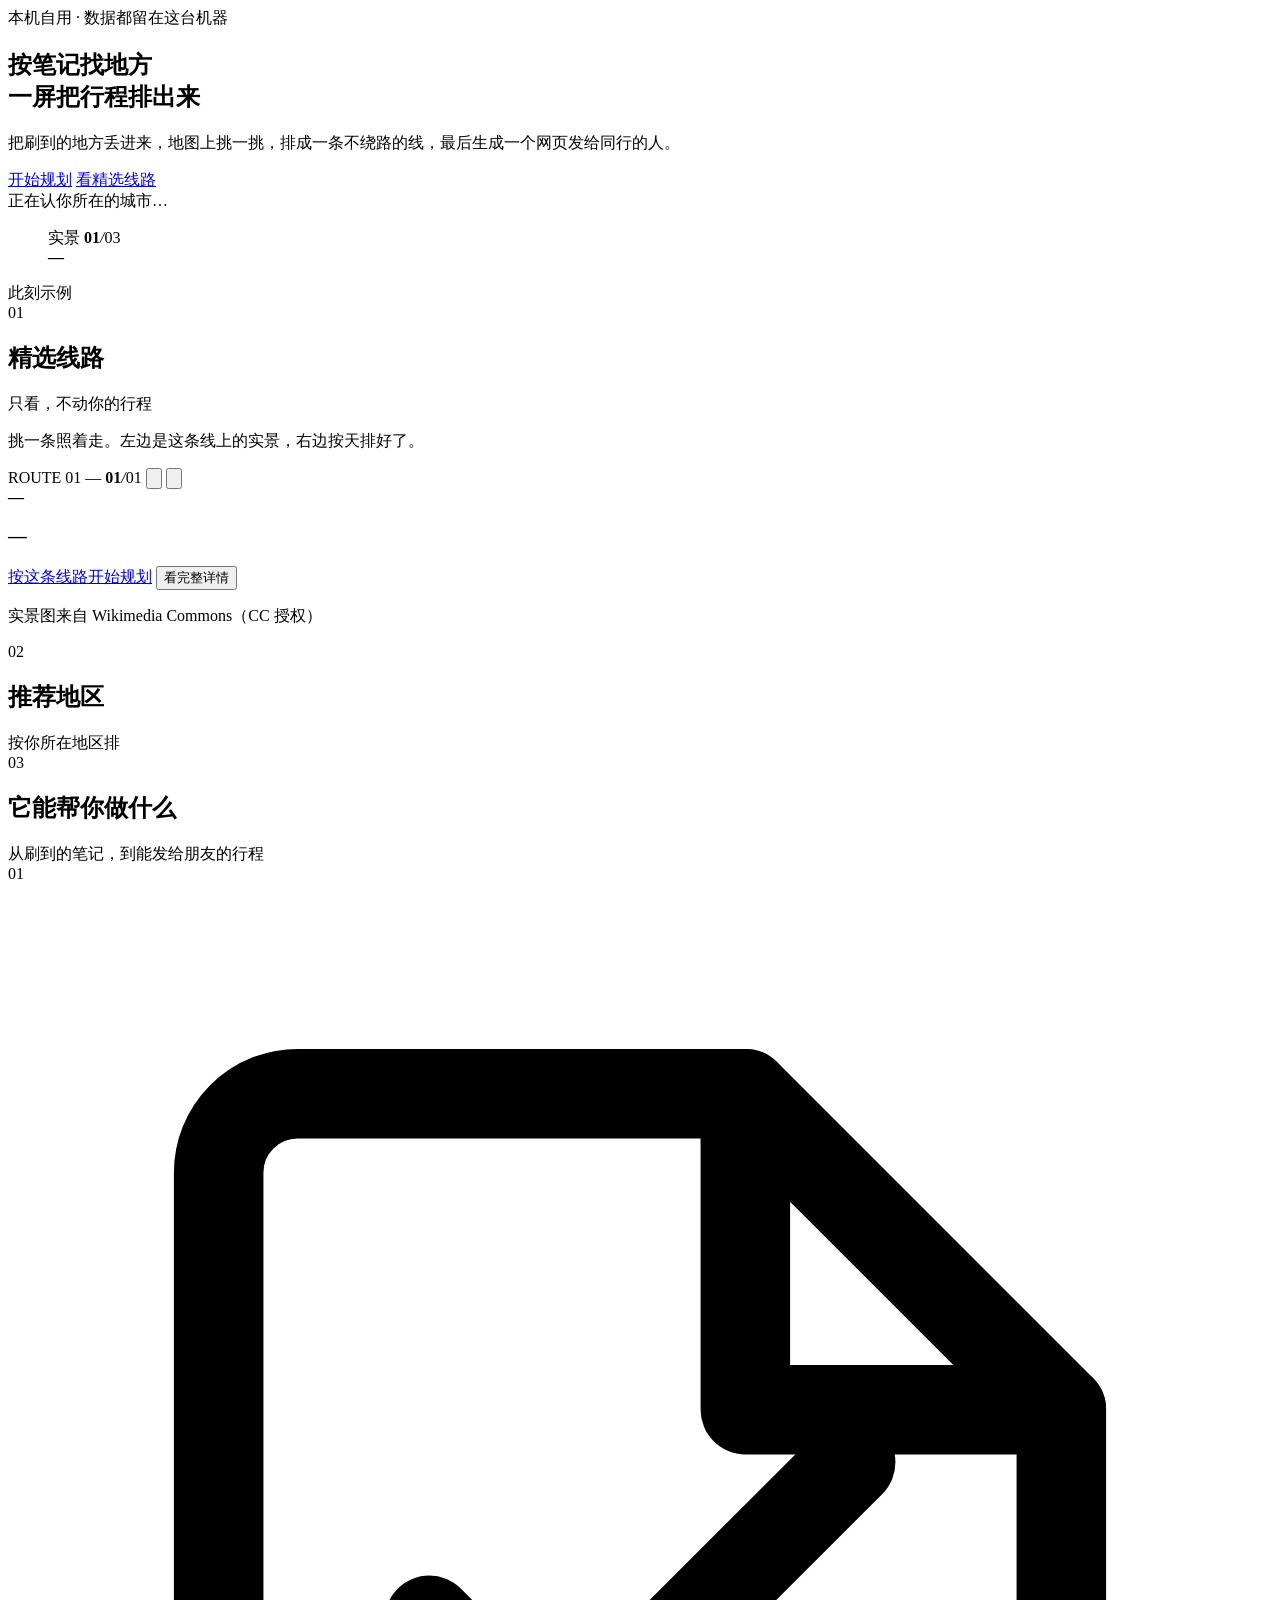
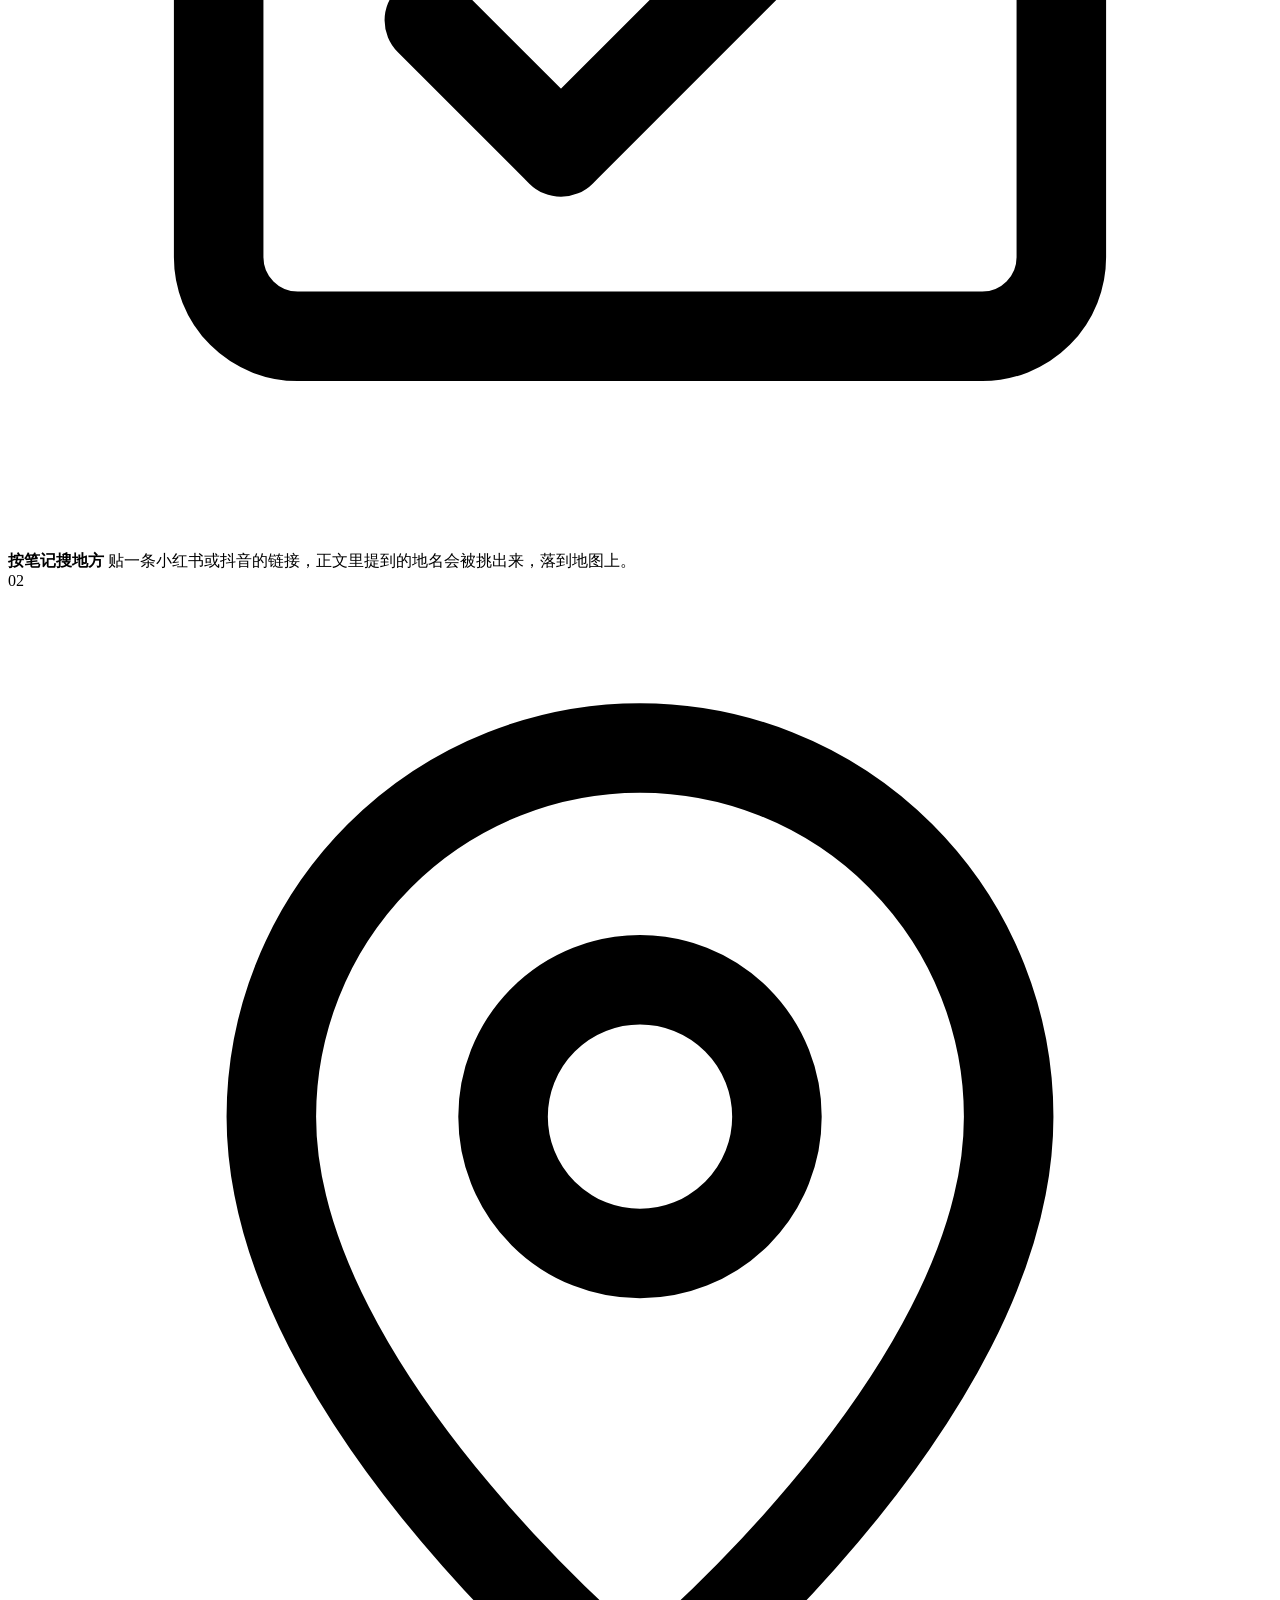
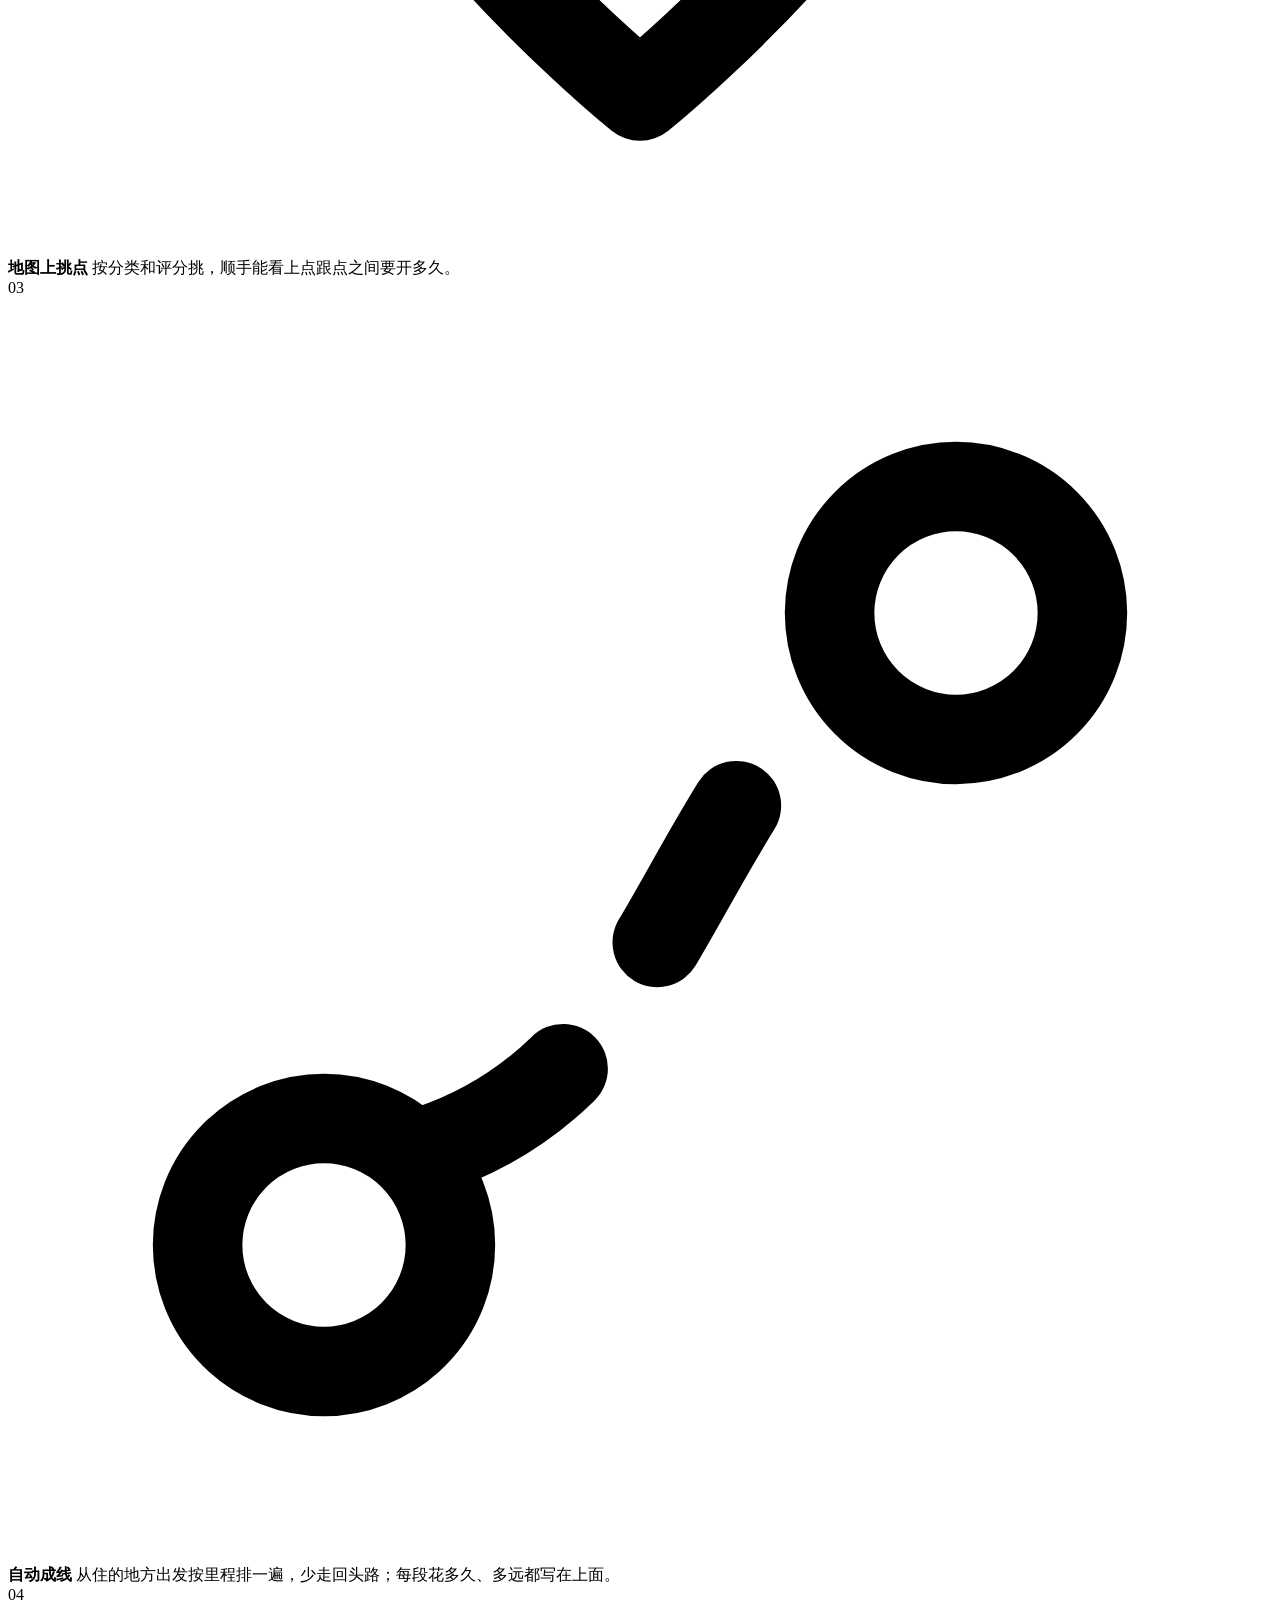
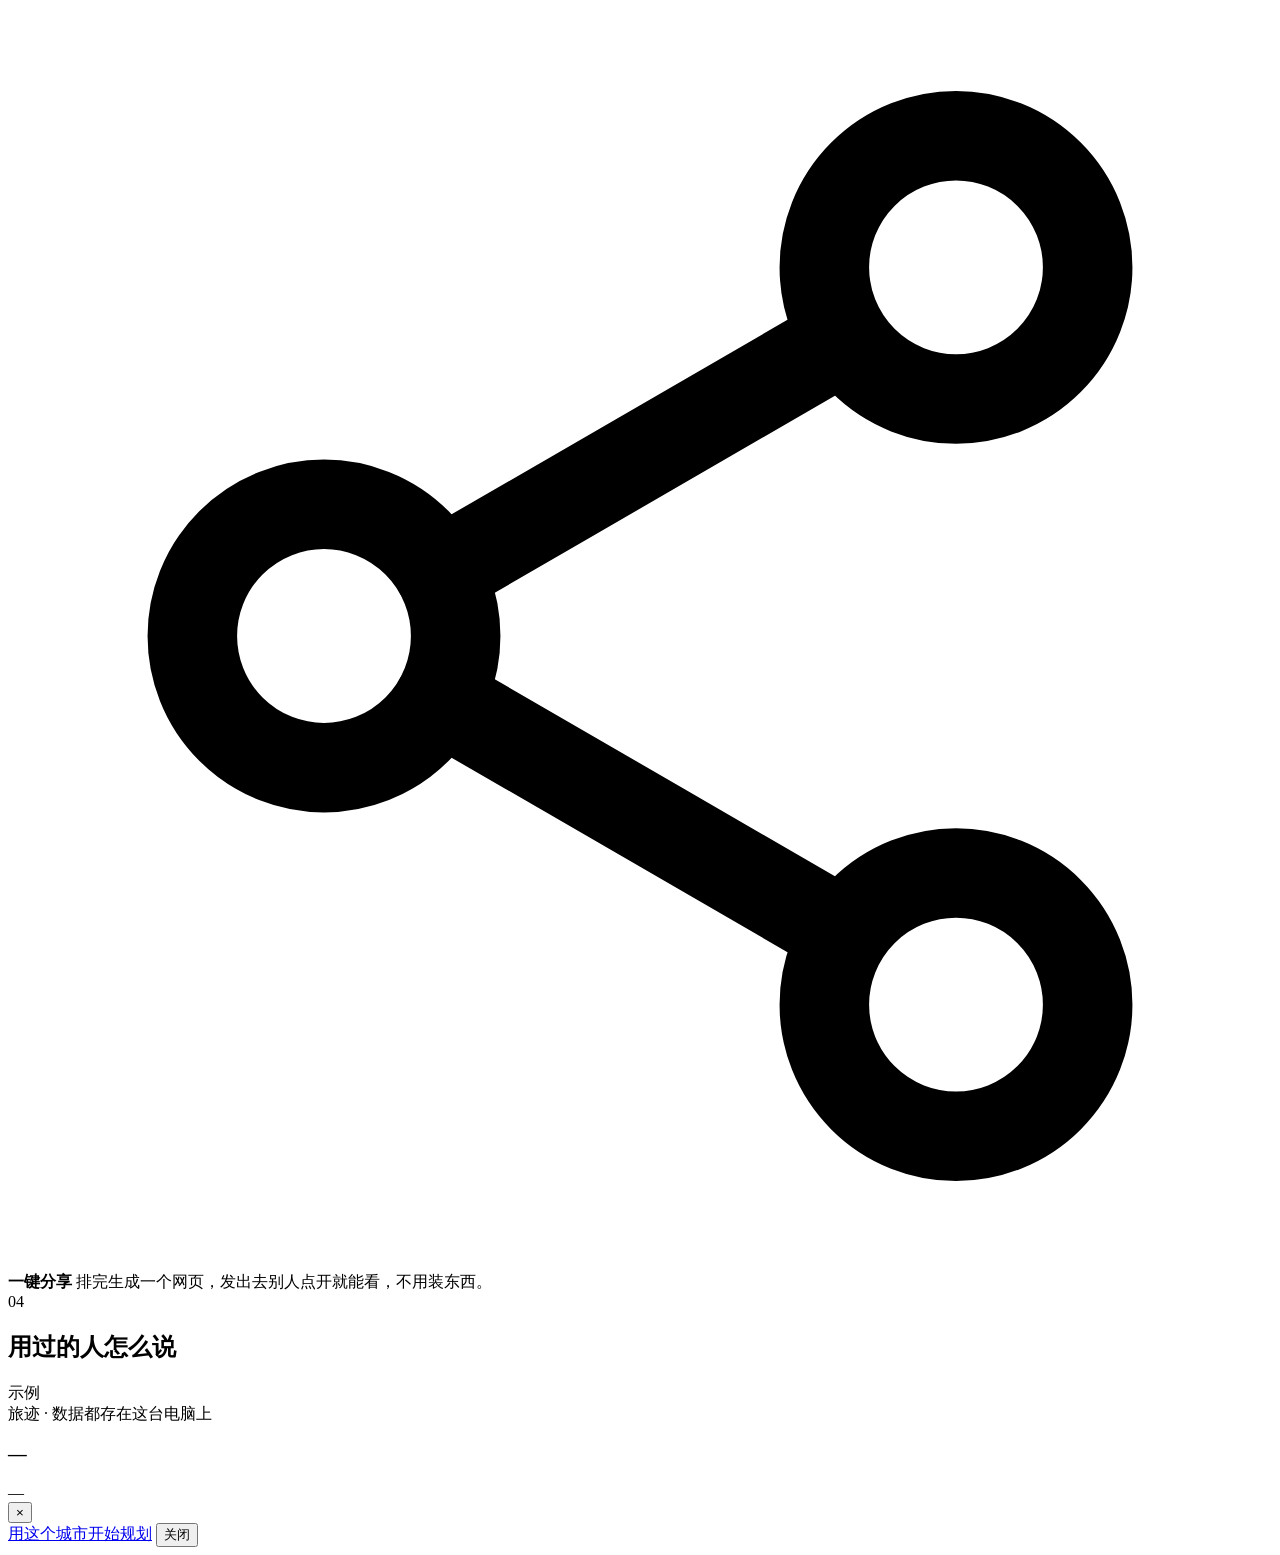
==== web/home.html @ 7e12603f "refactor(home): drop the notion of collected points from the interface The user's framing: there is " ====
<!DOCTYPE html>
<html lang="zh-CN">
<head>
  <meta charset="UTF-8" />
  <meta name="viewport" content="width=device-width, initial-scale=1.0" />
  <title>旅迹 · 按笔记找地方，一屏把行程排出来</title>
  <link rel="icon" type="image/svg+xml" href="/img/logo.svg" />
  <link rel="stylesheet" href="/css/site.css" />
  <link rel="stylesheet" href="/css/home.css" />
  <script>document.documentElement.classList.add('anim');</script>
</head>
<body class="site home">
  <div id="headbar"></div>

  <!-- 首屏：左边说清楚，右边是实景轮转（不放地图截图）；底下一排真实读数 -->
  <section class="hero" data-reveal>
    <div class="hero-inner">
      <div class="hero-copy">
        <span class="kick"><i></i>本机自用 · 数据都留在这台机器</span>
        <h1>按笔记找地方<br />一屏把行程排出来</h1>
        <p>
          把刷到的地方丢进来，地图上挑一挑，排成一条不绕路的线，最后生成一个网页发给同行的人。
        </p>
        <div class="row hero-cta">
          <a class="btn primary big" href="/app" id="start-btn">开始规划</a>
          <a class="btn ghost big" href="#showcase">看精选线路</a>
        </div>
        <div class="where" id="where-line">正在认你所在的城市…</div>
      </div>

      <figure class="hero-shot" id="hero-shot" aria-label="精选线路上的实景照片">
        <div class="hs-layer" data-layer="0"></div>
        <div class="hs-layer" data-layer="1"></div>
        <span class="hs-corner tl"></span><span class="hs-corner tr"></span>
        <span class="hs-corner bl"></span><span class="hs-corner br"></span>
        <span class="hs-badge">实景</span>
        <span class="hs-count"><b id="hs-i">01</b><i>/</i><span id="hs-n">03</span></span>
        <div class="hs-cap">
          <b id="hs-name">—</b>
          <span id="hs-city"></span>
          <span class="hs-credit" id="hs-credit"></span>
        </div>
        <div class="hs-bar"><i id="hs-bar"></i></div>
      </figure>
    </div>
    <div class="hero-stats" id="hero-stats" aria-label="当前读数"></div>
  </section>

  <!-- 此刻：头像滚动带（内容与口碑一样是示例数据） -->
  <div class="ticker" id="ticker" aria-label="最近有人在排这些行程">
    <span class="ticker-label"><i></i>此刻<span class="tk-demo">示例</span></span>
    <div class="ticker-view"><div class="ticker-track" id="ticker-track"></div></div>
  </div>

  <main class="wrap">
    <section class="block" id="showcase" data-reveal>
      <div class="section-head">
        <span class="sec-no">01</span>
        <h2>精选线路</h2>
        <i class="rule"></i>
        <span class="note">只看，不动你的行程</span>
      </div>

      <div class="sc-top">
        <p class="sc-lead">挑一条照着走。左边是这条线上的实景，右边按天排好了。</p>
        <div class="sc-tabs" id="sc-tabs" role="tablist" aria-label="精选线路"></div>
      </div>

      <div class="sc-stage" id="sc-stage">
        <div class="sc-visual">
          <div class="sc-photo" id="sc-photo">
            <div class="sc-layer" data-layer="0"></div>
            <div class="sc-layer" data-layer="1"></div>
            <span class="sc-corner tl"></span><span class="sc-corner tr"></span>
            <span class="sc-corner bl"></span><span class="sc-corner br"></span>
            <span class="sc-badge" id="sc-badge">ROUTE 01</span>
            <span class="sc-pill" id="sc-photo-city">—</span>
            <span class="sc-count"><b id="sc-count-i">01</b><i>/</i><span id="sc-count-n">01</span></span>
            <button class="sc-arrow prev" type="button" id="sc-prev" aria-label="上一张">
              <svg viewBox="0 0 24 24" fill="none" stroke="currentColor" stroke-width="2" stroke-linecap="round" stroke-linejoin="round"><path d="M15 5l-7 7 7 7" /></svg>
            </button>
            <button class="sc-arrow next" type="button" id="sc-next" aria-label="下一张">
              <svg viewBox="0 0 24 24" fill="none" stroke="currentColor" stroke-width="2" stroke-linecap="round" stroke-linejoin="round"><path d="M9 5l7 7-7 7" /></svg>
            </button>
            <div class="sc-cap">
              <div class="sc-cap-txt">
                <b id="sc-cap-name">—</b>
                <span id="sc-cap-note"></span>
              </div>
              <div class="sc-cap-credit" id="sc-cap-credit"></div>
            </div>
            <div class="sc-bar"><i id="sc-bar-fill"></i></div>
          </div>
          <div class="sc-thumbs" id="sc-thumbs"></div>
        </div>

        <div class="sc-spec">
          <div class="sc-spec-head">
            <h3 id="sc-title">—</h3>
            <div class="sc-meta" id="sc-meta"></div>
          </div>
          <div class="sc-chips" id="sc-chips"></div>
          <ol class="sc-stops" id="sc-stops"></ol>
          <div class="sc-actions">
            <a class="btn primary" id="sc-plan" href="/app">按这条线路开始规划</a>
            <button class="btn ghost" type="button" id="sc-detail">看完整详情</button>
          </div>
          <p class="sc-credit">实景图来自 Wikimedia Commons（CC 授权）</p>
        </div>
      </div>
    </section>

    <section class="block" id="regions-block" data-reveal>
      <div class="section-head">
        <span class="sec-no">02</span>
        <h2>推荐地区</h2>
        <i class="rule"></i>
        <span class="note" id="regions-note">按你所在地区排</span>
      </div>
      <div class="grid region-grid" id="regions"></div>
    </section>

    <section class="block" data-reveal>
      <div class="section-head">
        <span class="sec-no">03</span>
        <h2>它能帮你做什么</h2>
        <i class="rule"></i>
        <span class="note">从刷到的笔记，到能发给朋友的行程</span>
      </div>
      <div class="grid features">
        <div class="feature">
          <span class="feat-no">01</span>
          <span class="feat-ico" aria-hidden="true">
            <svg viewBox="0 0 24 24" fill="none" stroke="currentColor" stroke-width="1.7" stroke-linecap="round" stroke-linejoin="round">
              <path d="M4 5.5A1.5 1.5 0 0 1 5.5 4H14l6 6v8.5a1.5 1.5 0 0 1-1.5 1.5h-13A1.5 1.5 0 0 1 4 18.5z" />
              <path d="M14 4v6h6" /><path d="M8 14l2.5 2.5L16 11" />
            </svg>
          </span>
          <b>按笔记搜地方</b>
          <span>贴一条小红书或抖音的链接，正文里提到的地名会被挑出来，落到地图上。</span>
        </div>
        <div class="feature">
          <span class="feat-no">02</span>
          <span class="feat-ico" aria-hidden="true">
            <svg viewBox="0 0 24 24" fill="none" stroke="currentColor" stroke-width="1.7" stroke-linecap="round" stroke-linejoin="round">
              <path d="M12 21s7-5.6 7-11a7 7 0 1 0-14 0c0 5.4 7 11 7 11z" /><circle cx="12" cy="10" r="2.6" />
            </svg>
          </span>
          <b>地图上挑点</b>
          <span>按分类和评分挑，顺手能看上点跟点之间要开多久。</span>
        </div>
        <div class="feature">
          <span class="feat-no">03</span>
          <span class="feat-ico" aria-hidden="true">
            <svg viewBox="0 0 24 24" fill="none" stroke="currentColor" stroke-width="1.7" stroke-linecap="round" stroke-linejoin="round">
              <circle cx="6" cy="18" r="2.4" /><circle cx="18" cy="6" r="2.4" />
              <path d="M8 16.2c3.6-1.2 4.4-4.6 6.4-7.4" stroke-dasharray="3 3" />
            </svg>
          </span>
          <b>自动成线</b>
          <span>从住的地方出发按里程排一遍，少走回头路；每段花多久、多远都写在上面。</span>
        </div>
        <div class="feature">
          <span class="feat-no">04</span>
          <span class="feat-ico" aria-hidden="true">
            <svg viewBox="0 0 24 24" fill="none" stroke="currentColor" stroke-width="1.7" stroke-linecap="round" stroke-linejoin="round">
              <circle cx="18" cy="5" r="2.5" /><circle cx="6" cy="12" r="2.5" /><circle cx="18" cy="19" r="2.5" />
              <path d="M8.2 10.8 15.8 6.4M8.2 13.2l7.6 4.4" />
            </svg>
          </span>
          <b>一键分享</b>
          <span>排完生成一个网页，发出去别人点开就能看，不用装东西。</span>
        </div>
      </div>
    </section>

    <section class="block" id="quotes-block" data-reveal>
      <div class="section-head">
        <span class="sec-no">04</span>
        <h2>用过的人怎么说</h2>
        <i class="rule"></i>
        <span class="note" id="quotes-note">示例</span>
      </div>
      <div class="marks" id="marks"></div>
      <div class="quotes" id="quotes"></div>
    </section>
  </main>

  <footer class="site">旅迹 · 数据都存在这台电脑上</footer>

  <div class="mask hidden" id="route-mask">
    <div class="dialog" role="dialog" aria-label="推荐路线详情">
      <div class="dhead">
        <div style="flex:1">
          <h3 id="rd-title">—</h3>
          <div class="small muted" id="rd-sub">—</div>
        </div>
        <button class="icobtn" type="button" id="rd-close" aria-label="关闭">×</button>
      </div>
      <div class="dbody" id="rd-body"></div>
      <div class="dfoot">
        <a class="btn primary" id="rd-plan" href="/app">用这个城市开始规划</a>
        <button class="btn ghost" type="button" id="rd-close2">关闭</button>
      </div>
    </div>
  </div>

  <script src="/js/site.js"></script>
  <script src="/js/headbar.js"></script>
  <script src="/js/home.js"></script>
</body>
</html>
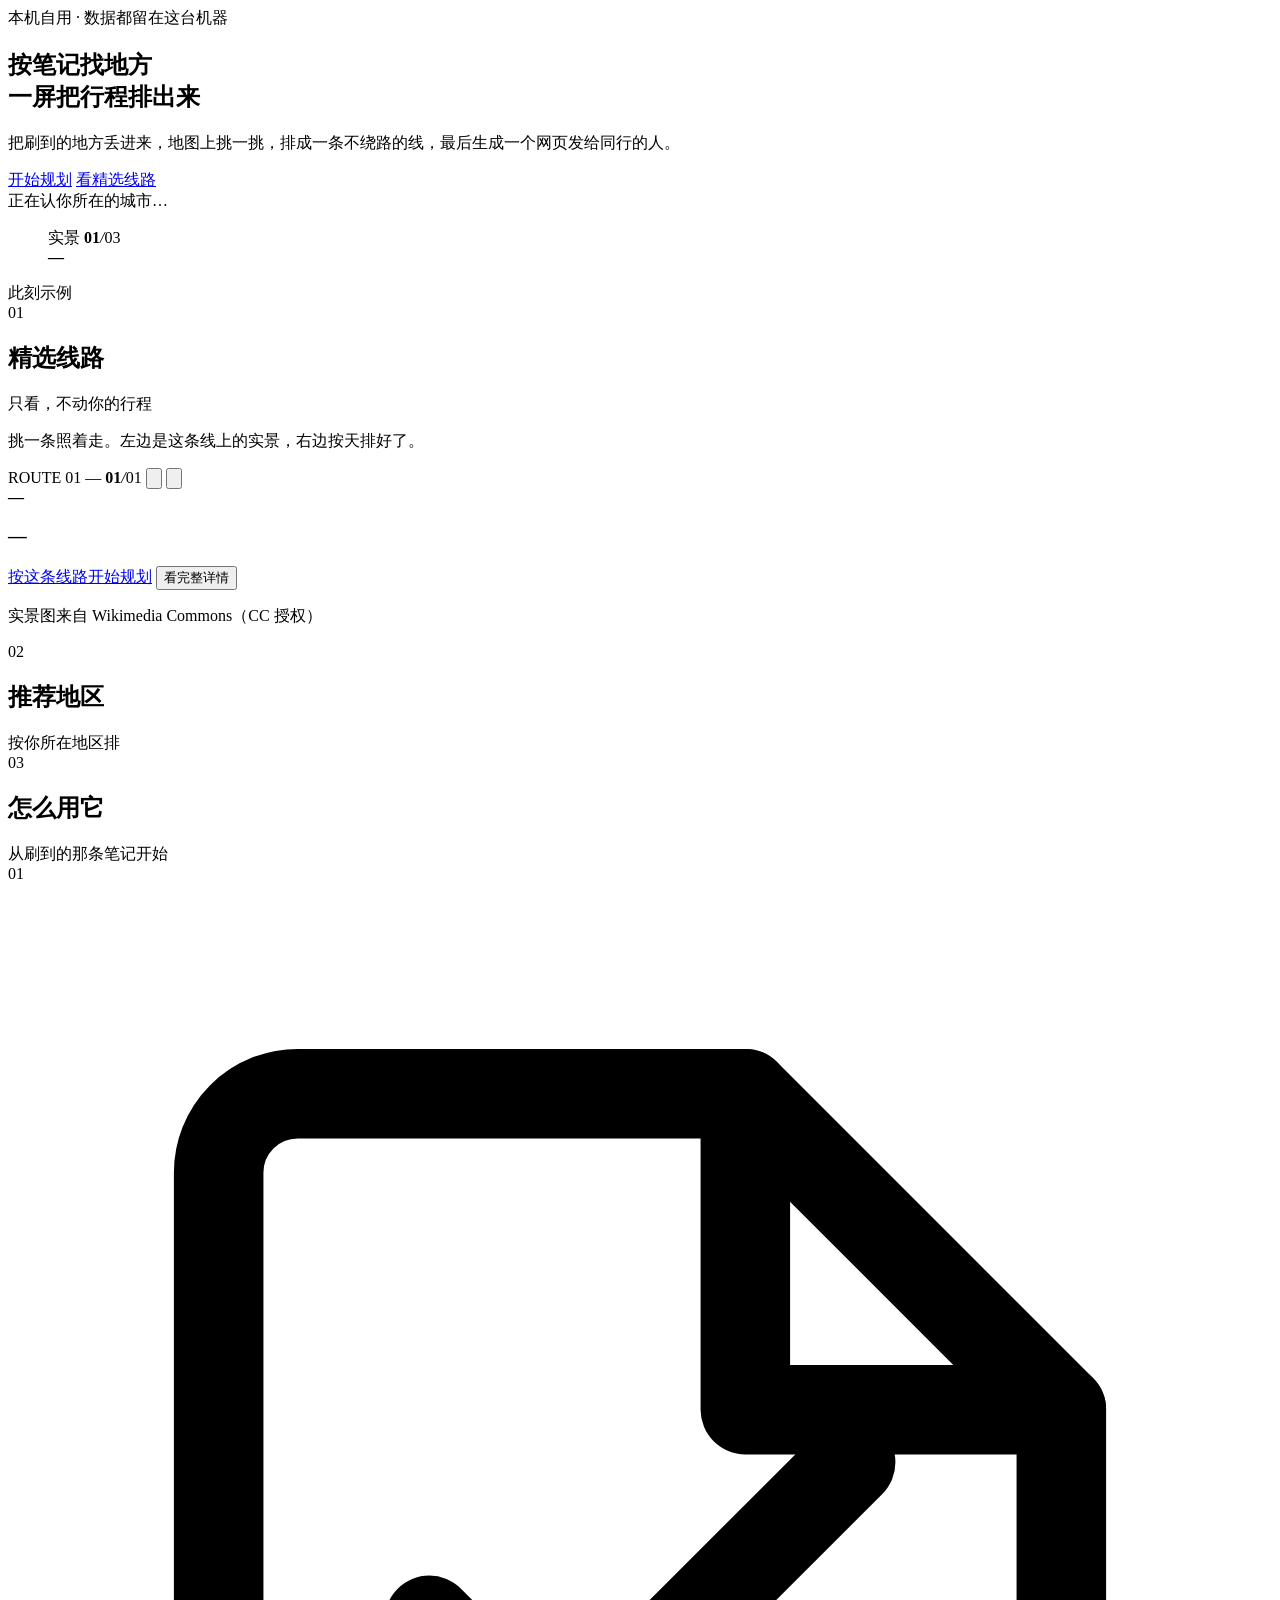
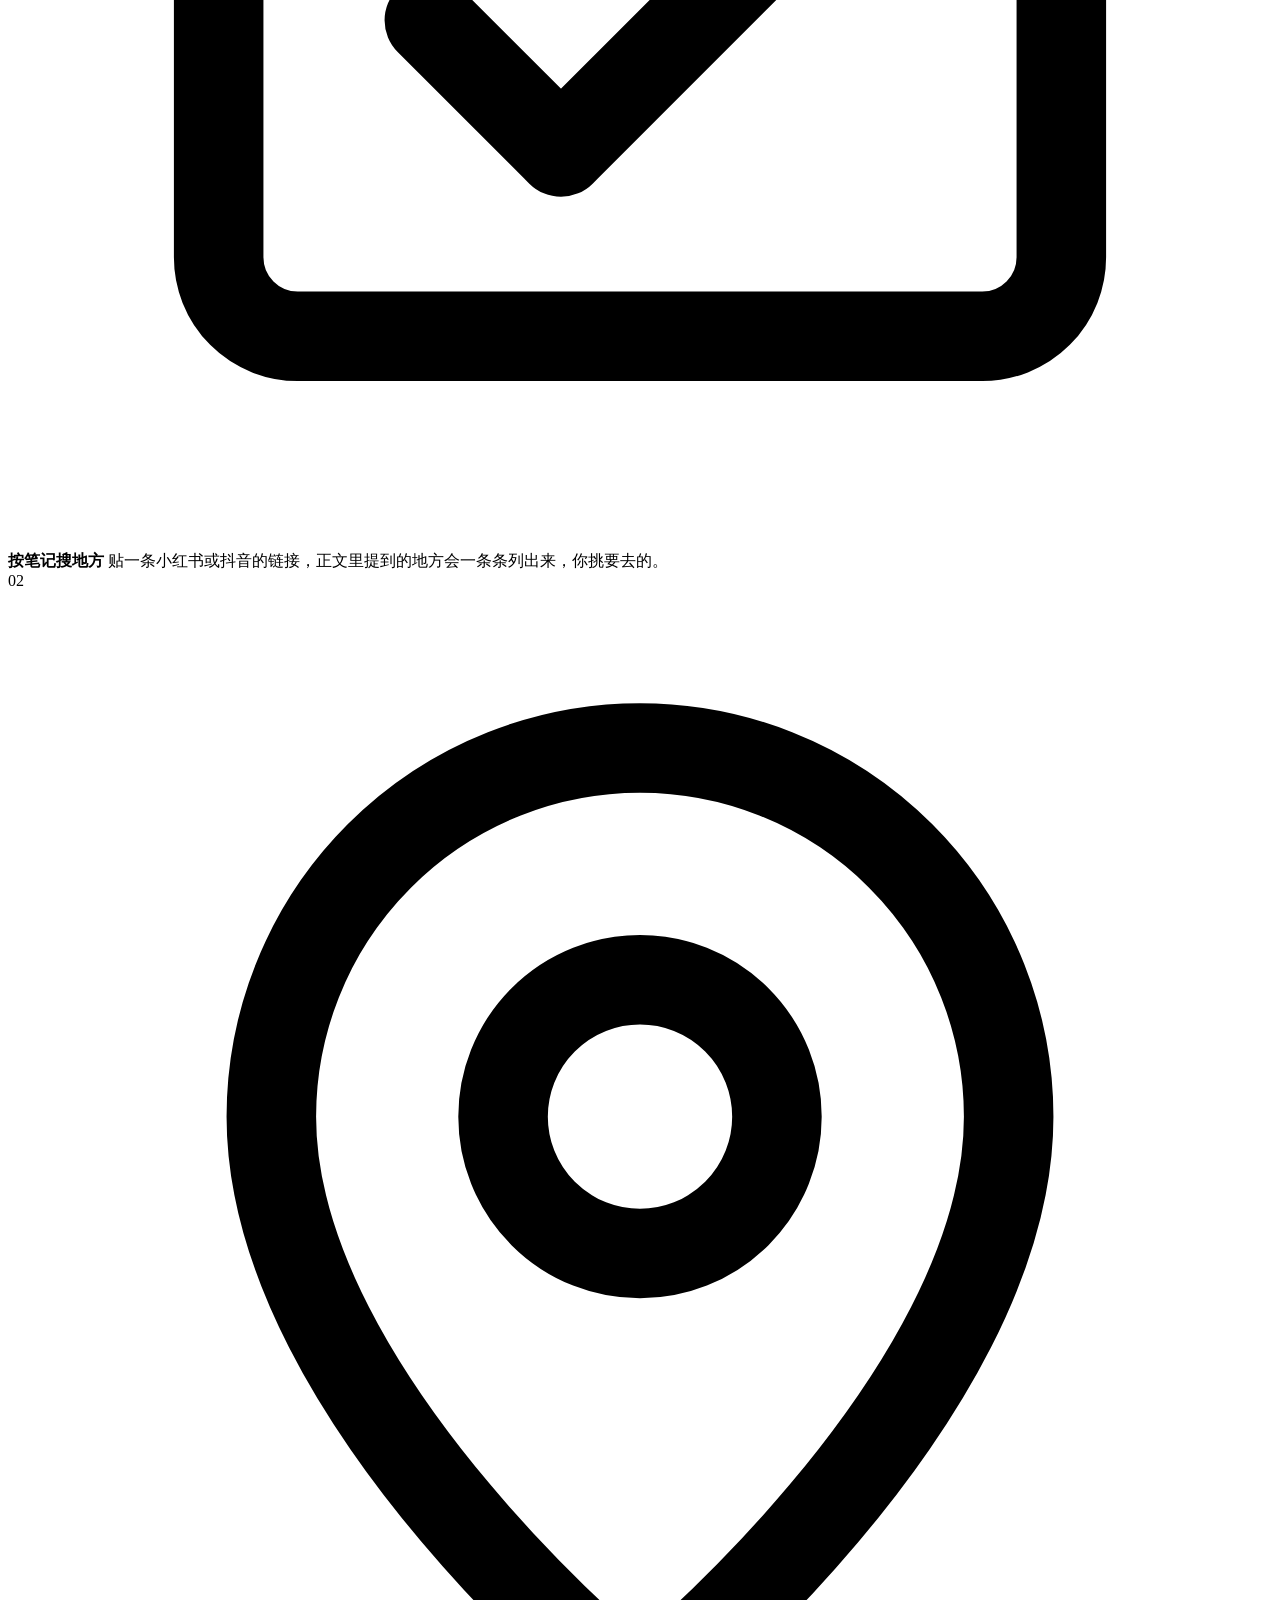
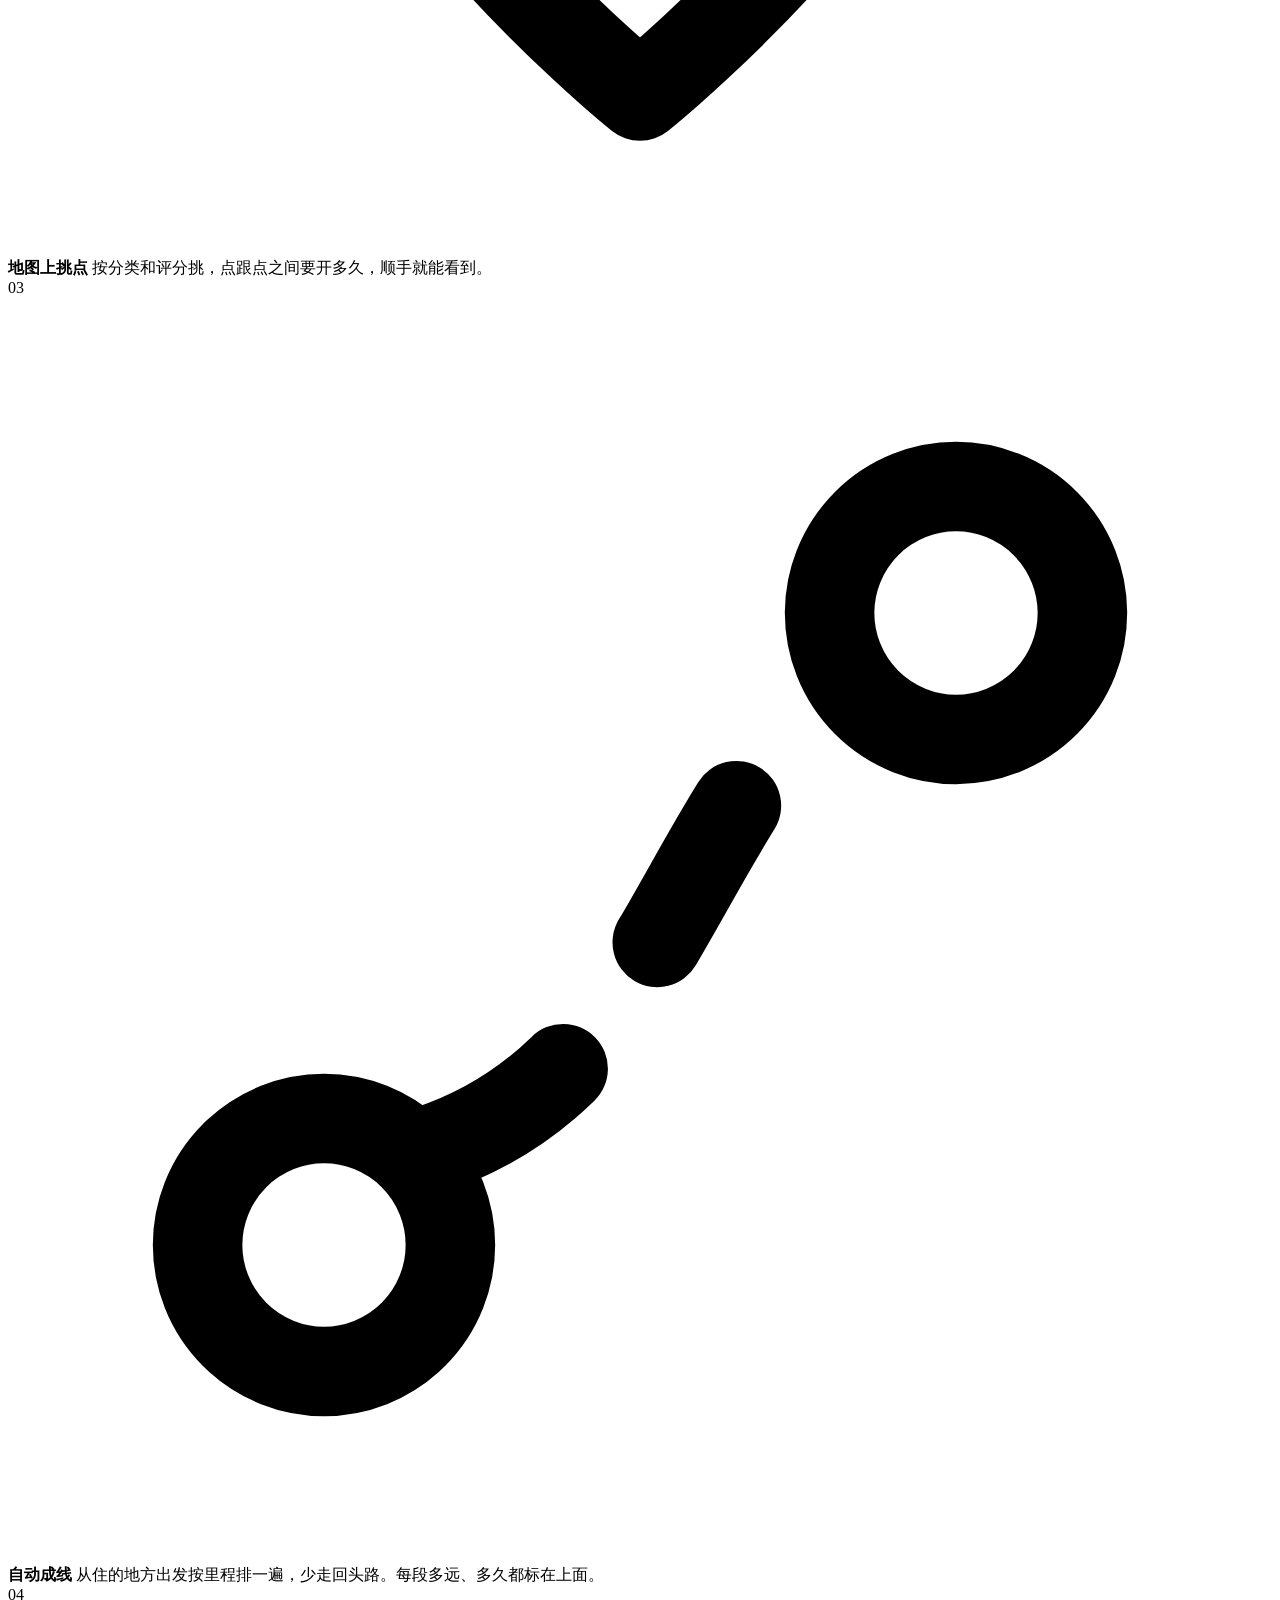
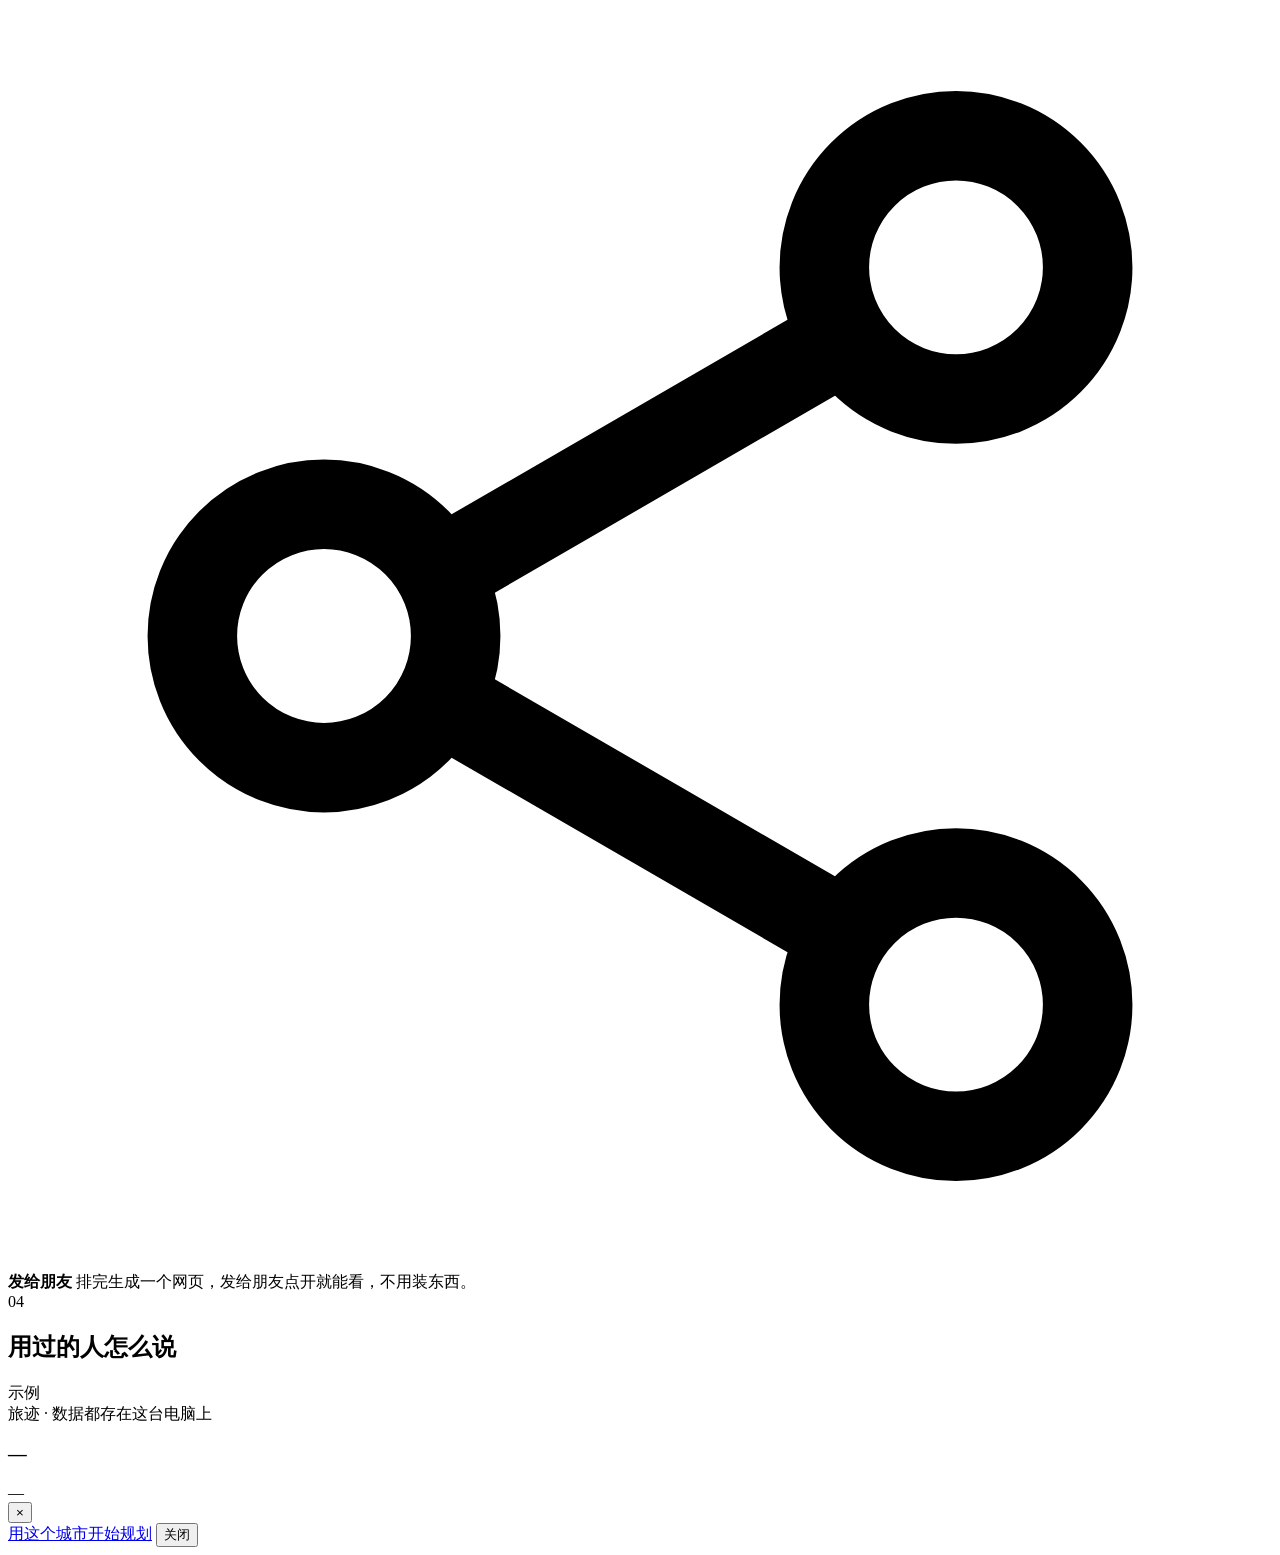
==== commit b3456b66: "copy(home): rename the features block and drop the spec-sheet wording The heading read like a produc" ====
--- a/web/home.html
+++ b/web/home.html
@@ -123,9 +123,9 @@
     <section class="block" data-reveal>
       <div class="section-head">
         <span class="sec-no">03</span>
-        <h2>它能帮你做什么</h2>
-        <i class="rule"></i>
-        <span class="note">从刷到的笔记，到能发给朋友的行程</span>
+        <h2>怎么用它</h2>
+        <i class="rule"></i>
+        <span class="note">从刷到的那条笔记开始</span>
       </div>
       <div class="grid features">
         <div class="feature">
@@ -137,7 +137,7 @@
             </svg>
           </span>
           <b>按笔记搜地方</b>
-          <span>贴一条小红书或抖音的链接，正文里提到的地名会被挑出来，落到地图上。</span>
+          <span>贴一条小红书或抖音的链接，正文里提到的地方会一条条列出来，你挑要去的。</span>
         </div>
         <div class="feature">
           <span class="feat-no">02</span>
@@ -147,7 +147,7 @@
             </svg>
           </span>
           <b>地图上挑点</b>
-          <span>按分类和评分挑，顺手能看上点跟点之间要开多久。</span>
+          <span>按分类和评分挑，点跟点之间要开多久，顺手就能看到。</span>
         </div>
         <div class="feature">
           <span class="feat-no">03</span>
@@ -158,7 +158,7 @@
             </svg>
           </span>
           <b>自动成线</b>
-          <span>从住的地方出发按里程排一遍，少走回头路；每段花多久、多远都写在上面。</span>
+          <span>从住的地方出发按里程排一遍，少走回头路。每段多远、多久都标在上面。</span>
         </div>
         <div class="feature">
           <span class="feat-no">04</span>
@@ -168,8 +168,8 @@
               <path d="M8.2 10.8 15.8 6.4M8.2 13.2l7.6 4.4" />
             </svg>
           </span>
-          <b>一键分享</b>
-          <span>排完生成一个网页，发出去别人点开就能看，不用装东西。</span>
+          <b>发给朋友</b>
+          <span>排完生成一个网页，发给朋友点开就能看，不用装东西。</span>
         </div>
       </div>
     </section>
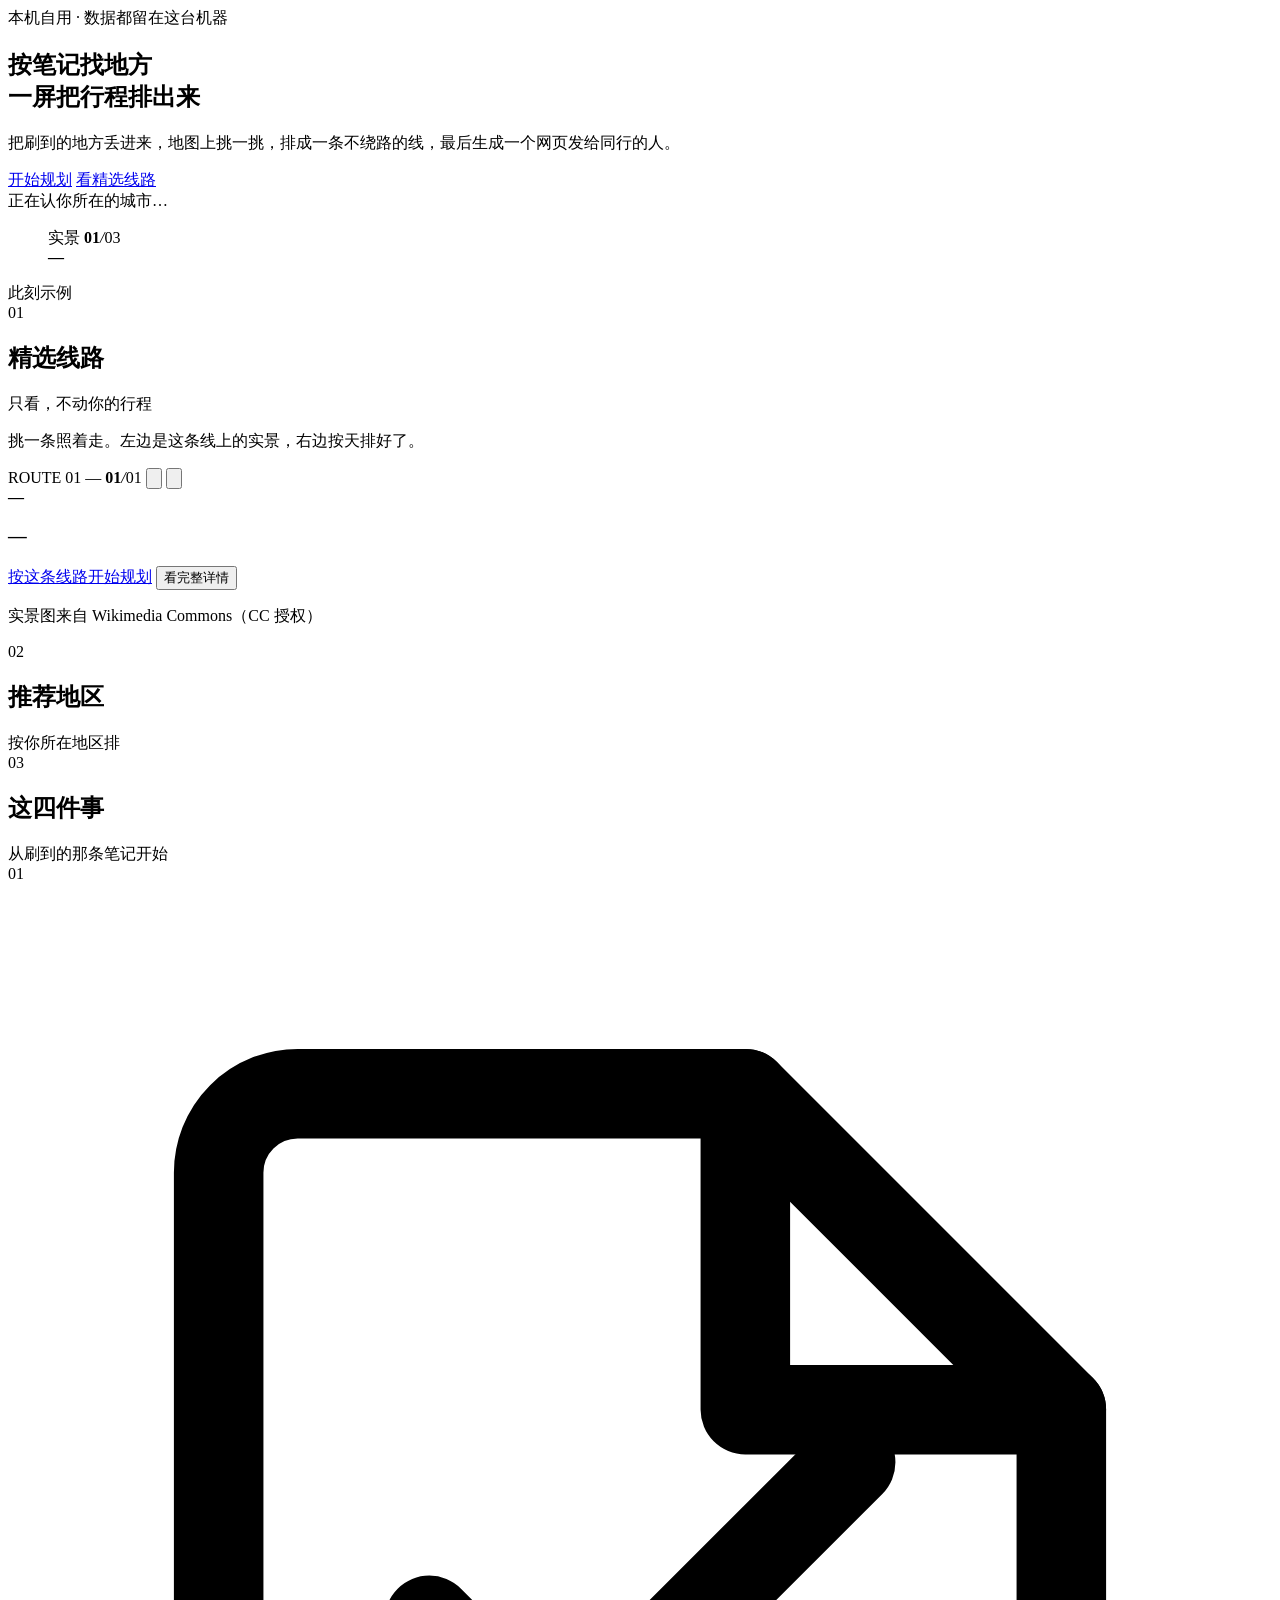
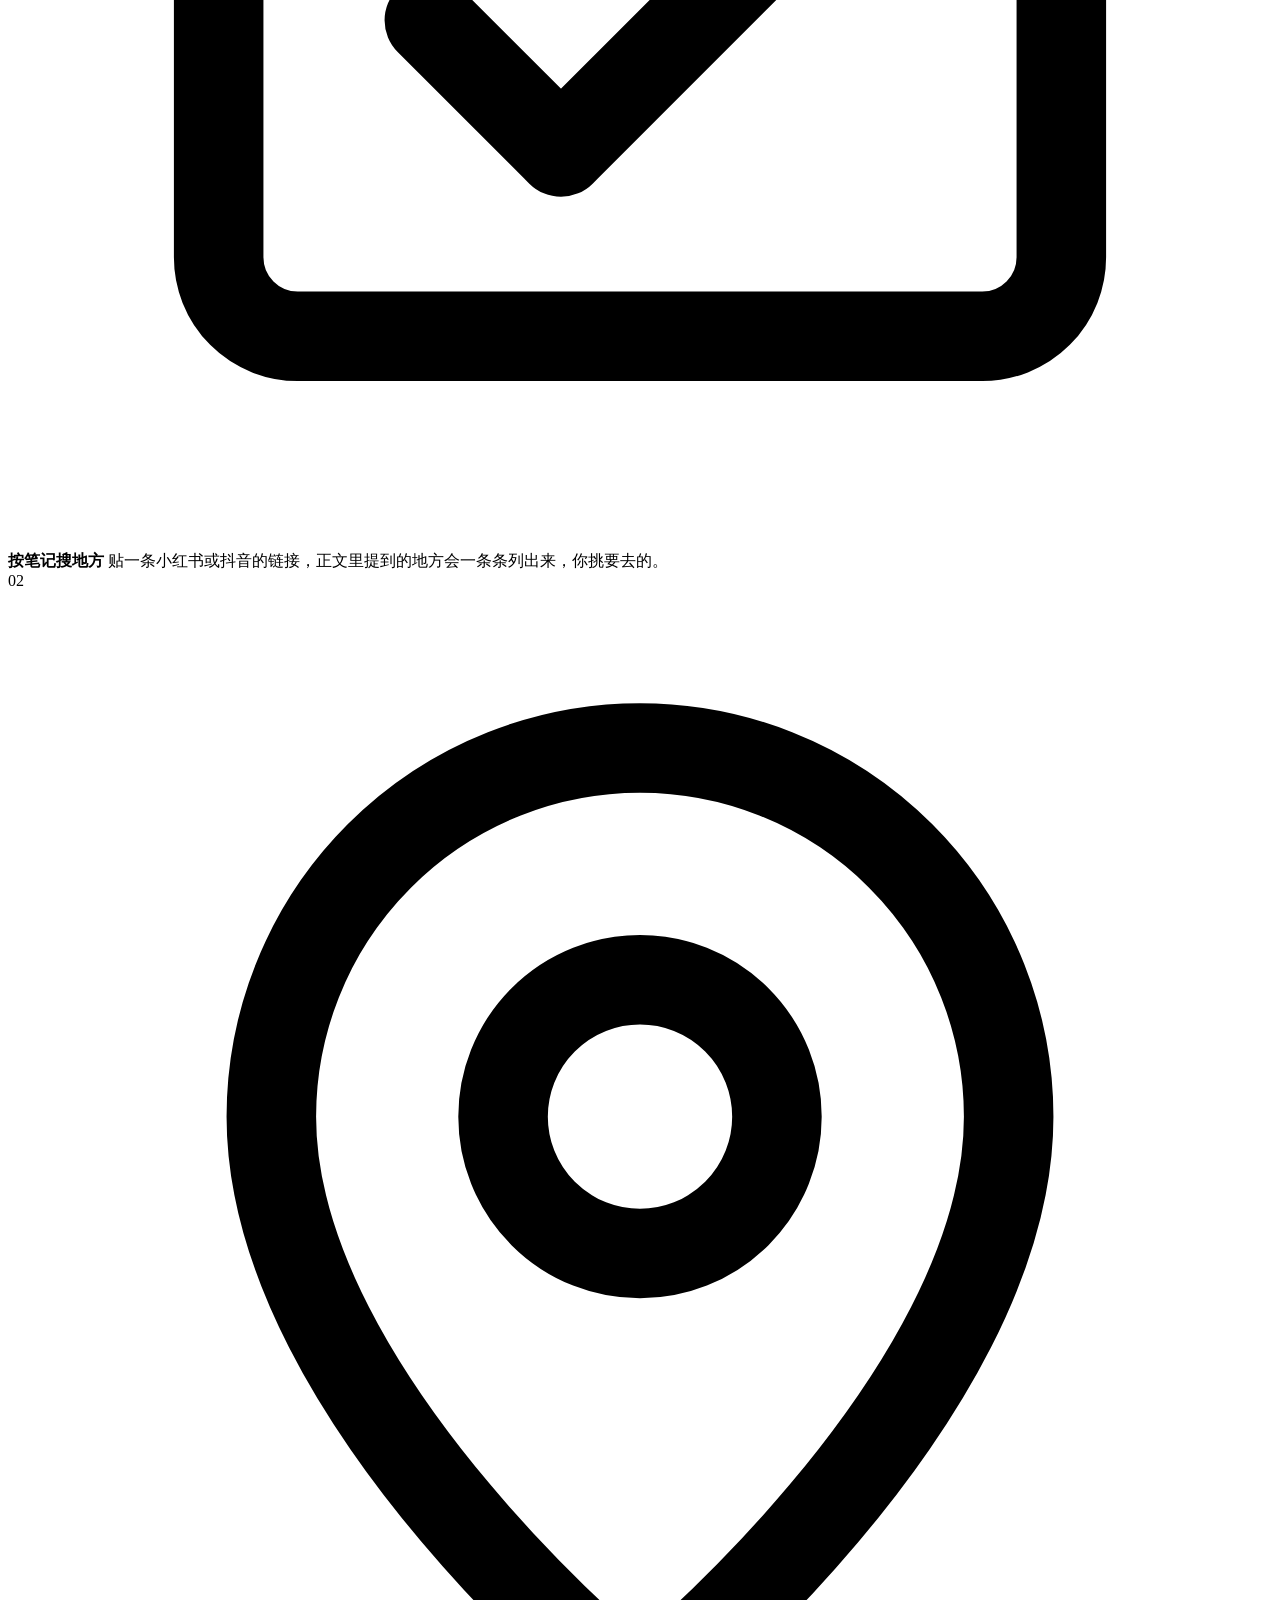
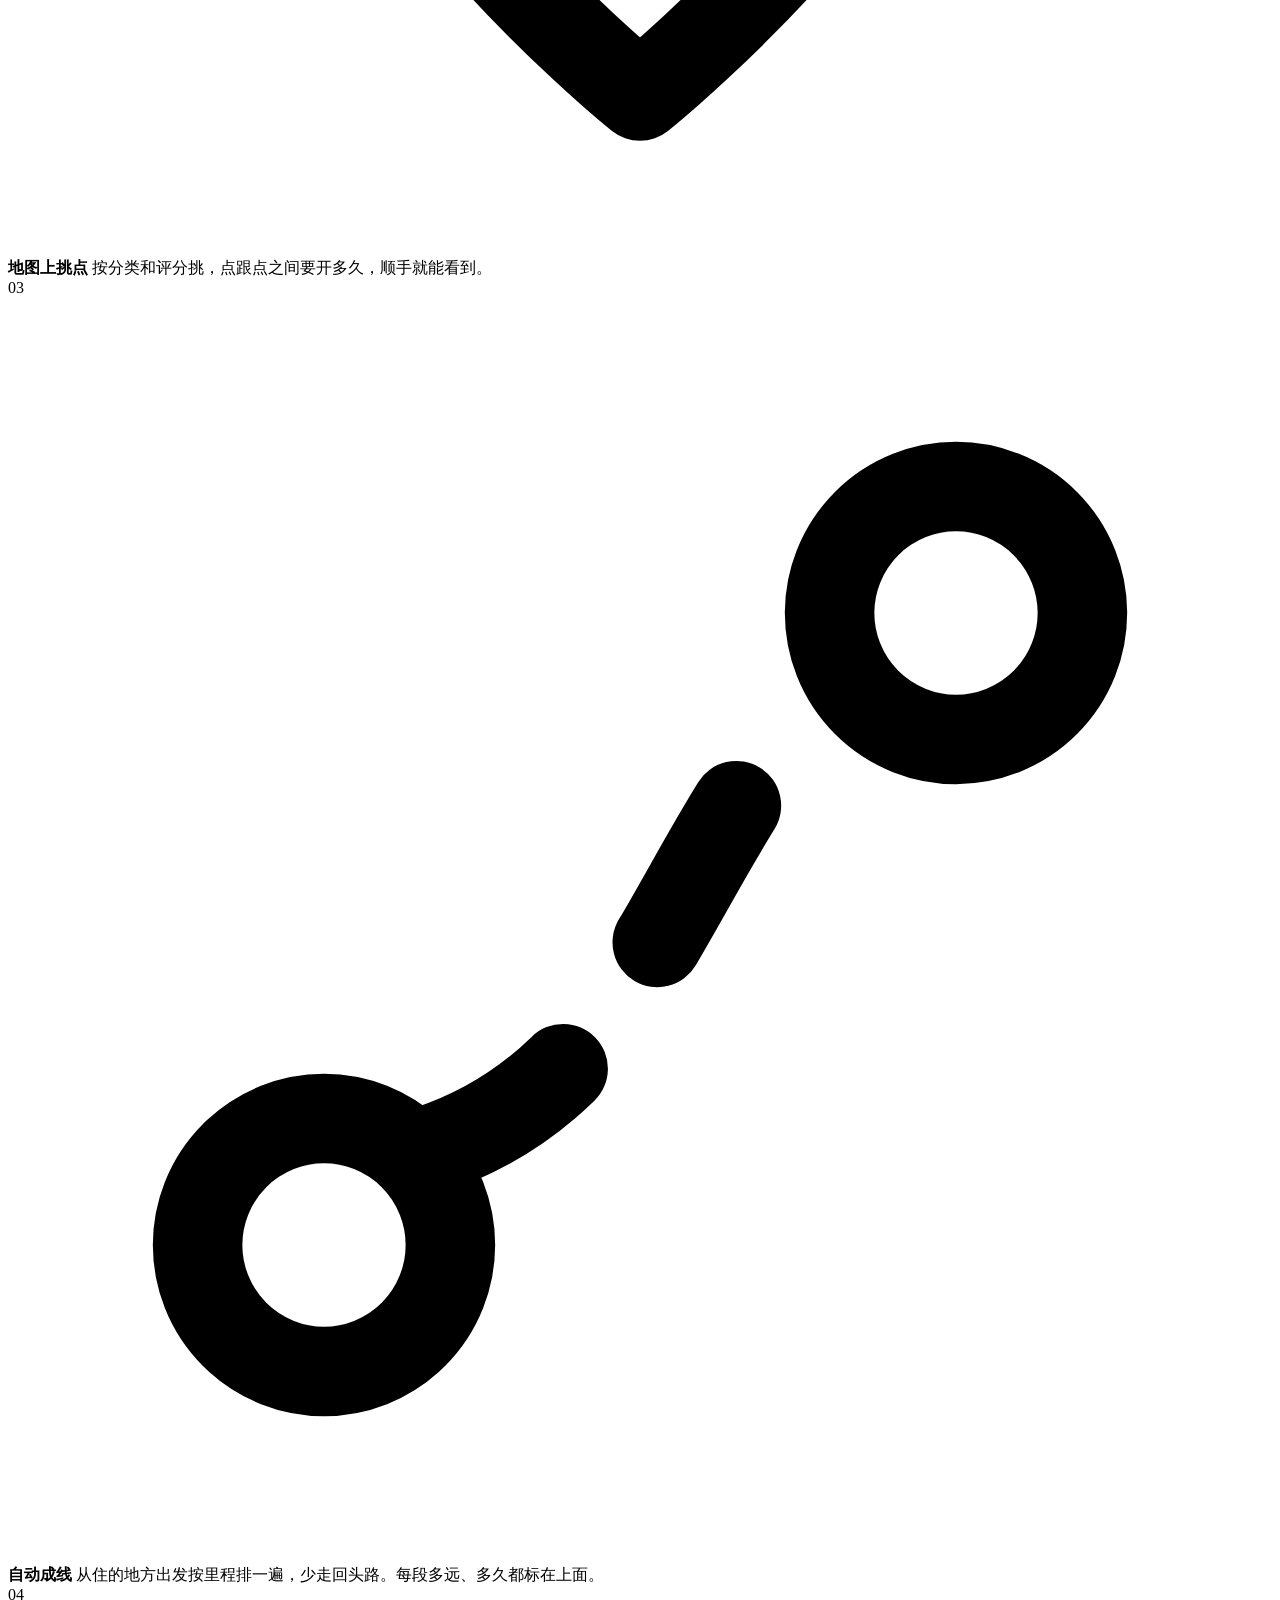
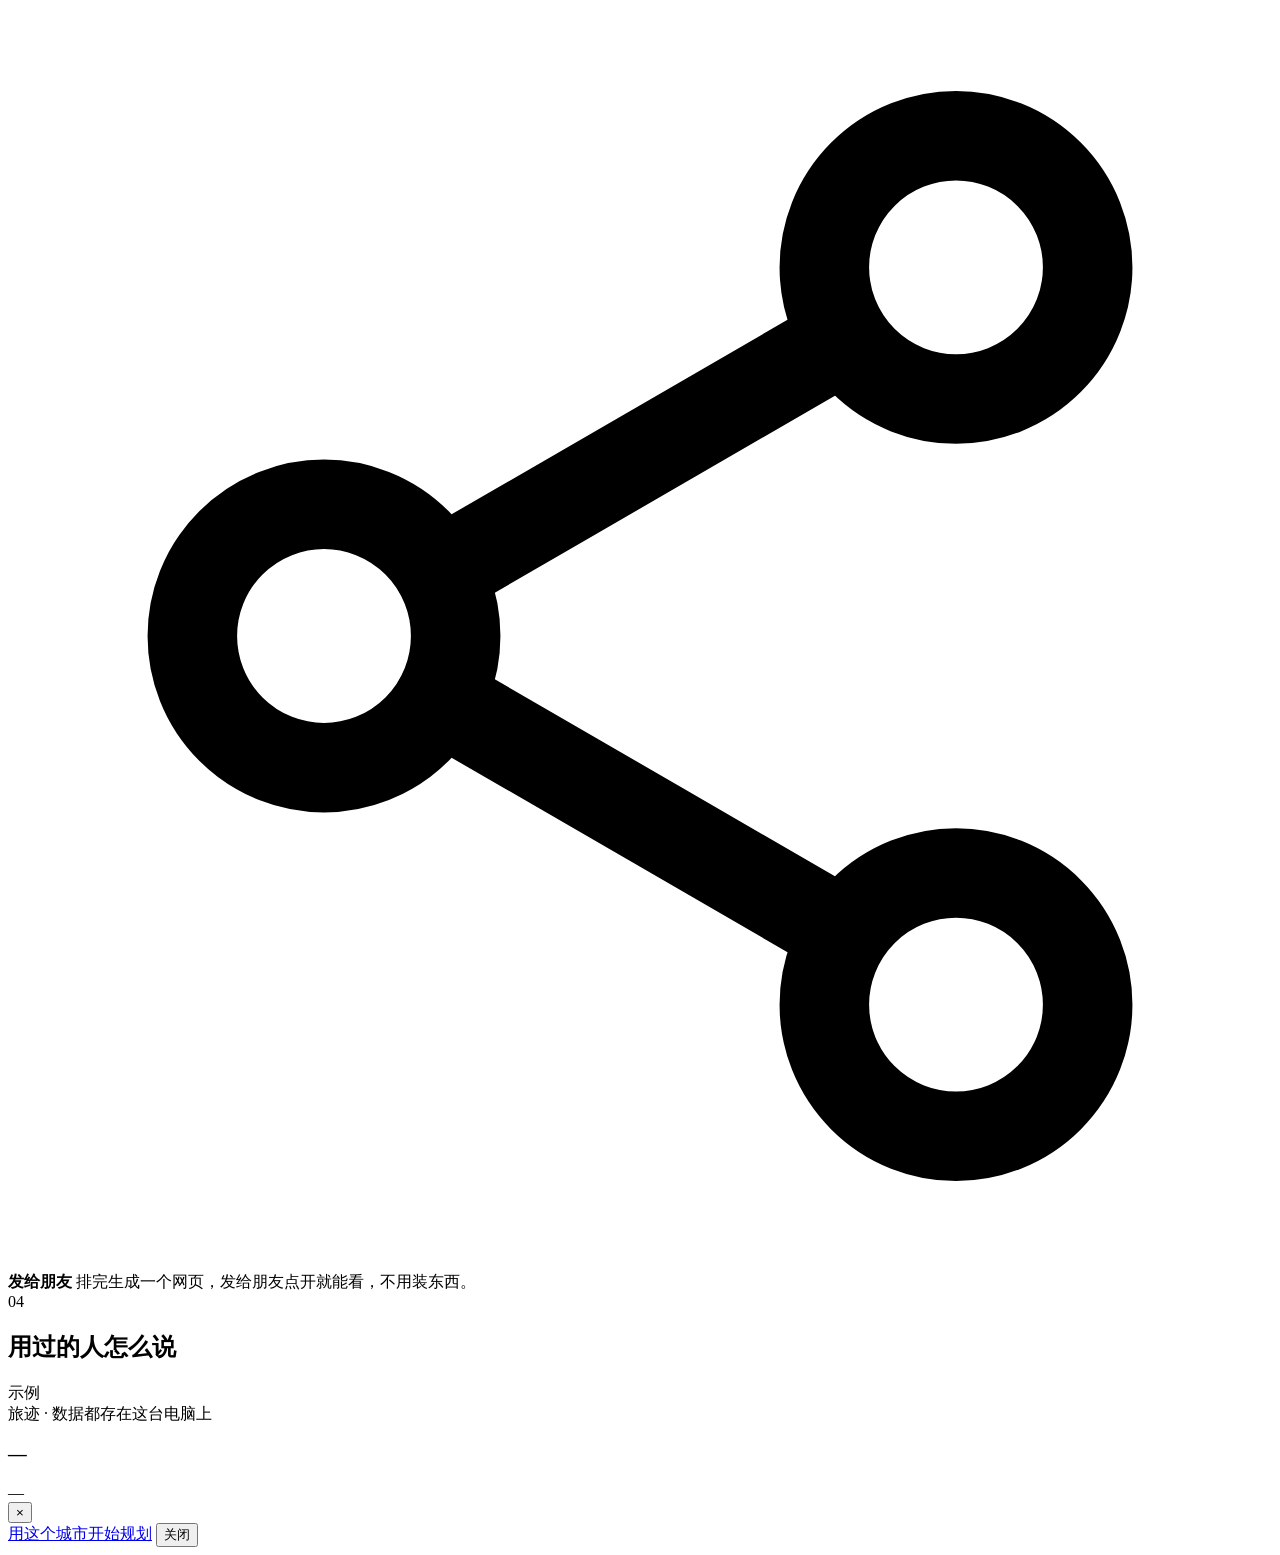
==== commit afec62e1: "copy(home): retitle the features block to point at the four cards "how to use it" still read oddly, " ====
--- a/web/home.html
+++ b/web/home.html
@@ -123,7 +123,7 @@
     <section class="block" data-reveal>
       <div class="section-head">
         <span class="sec-no">03</span>
-        <h2>怎么用它</h2>
+        <h2>这四件事</h2>
         <i class="rule"></i>
         <span class="note">从刷到的那条笔记开始</span>
       </div>
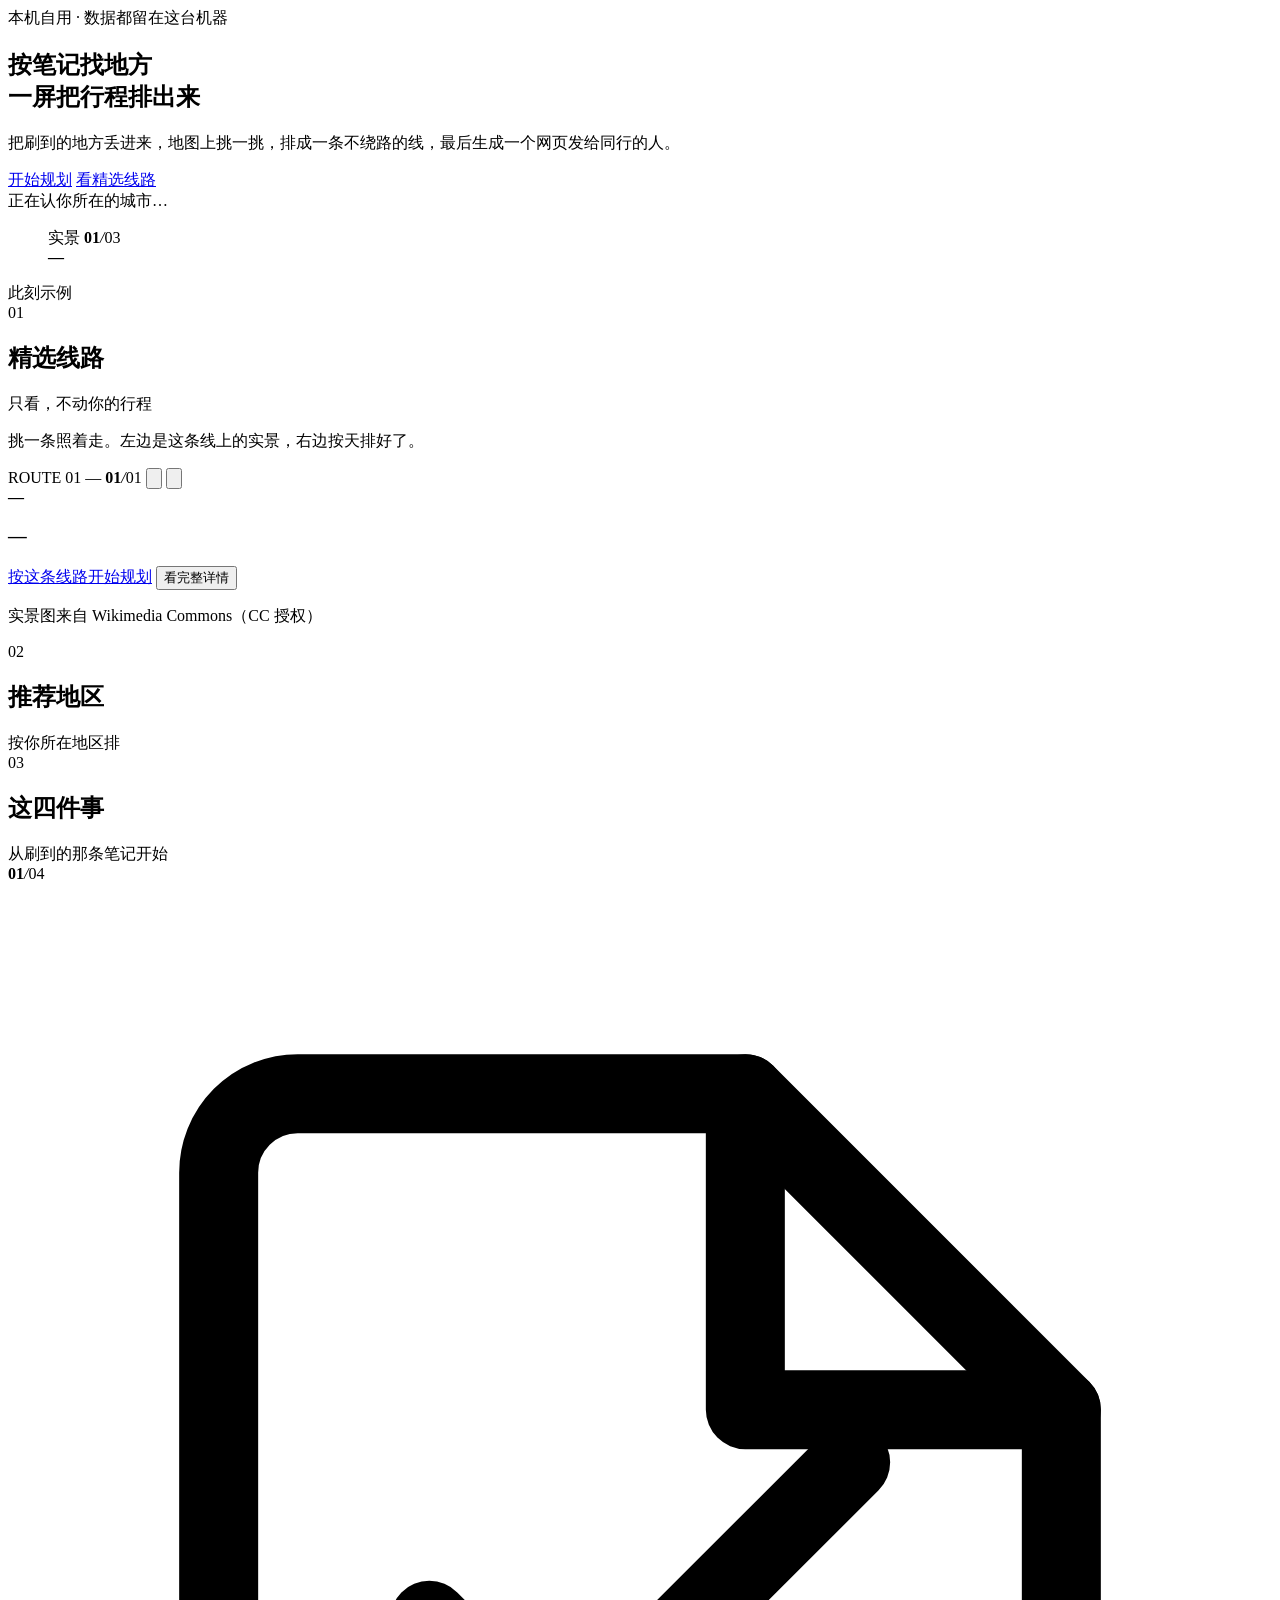
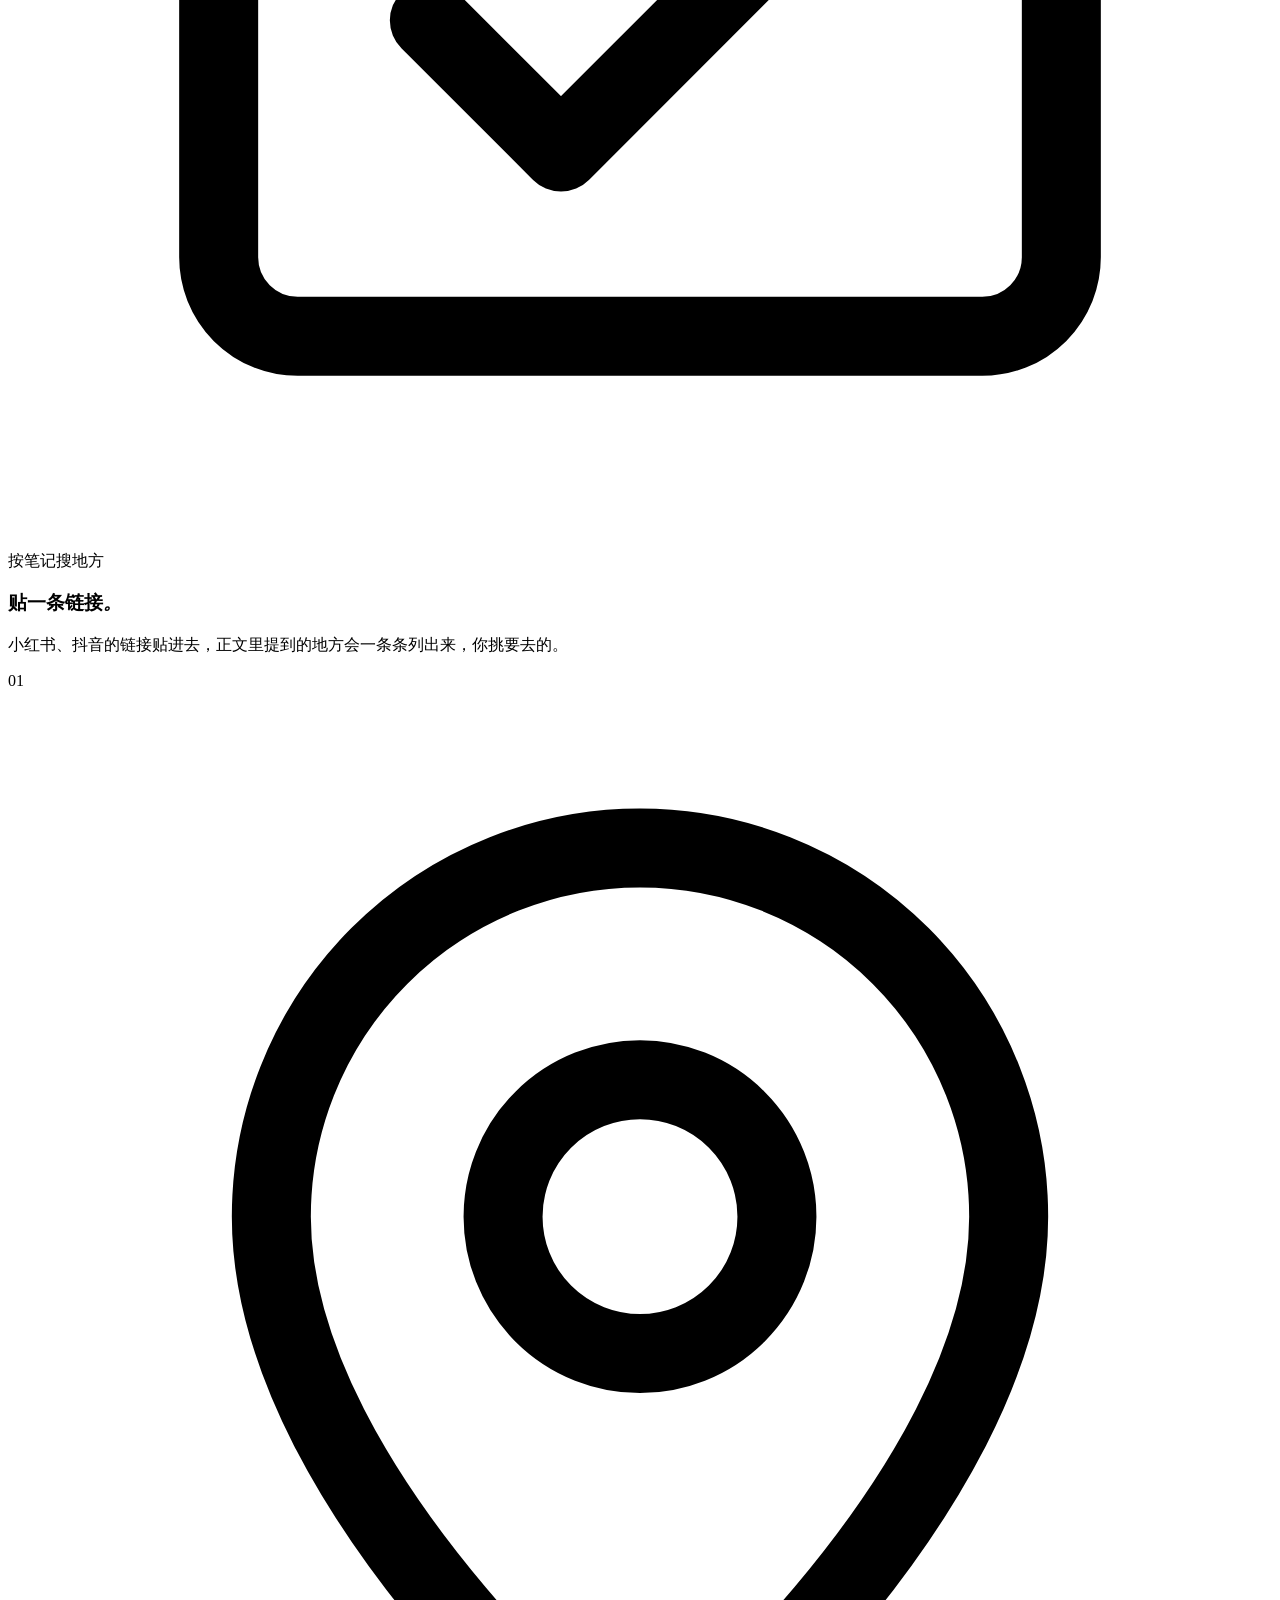
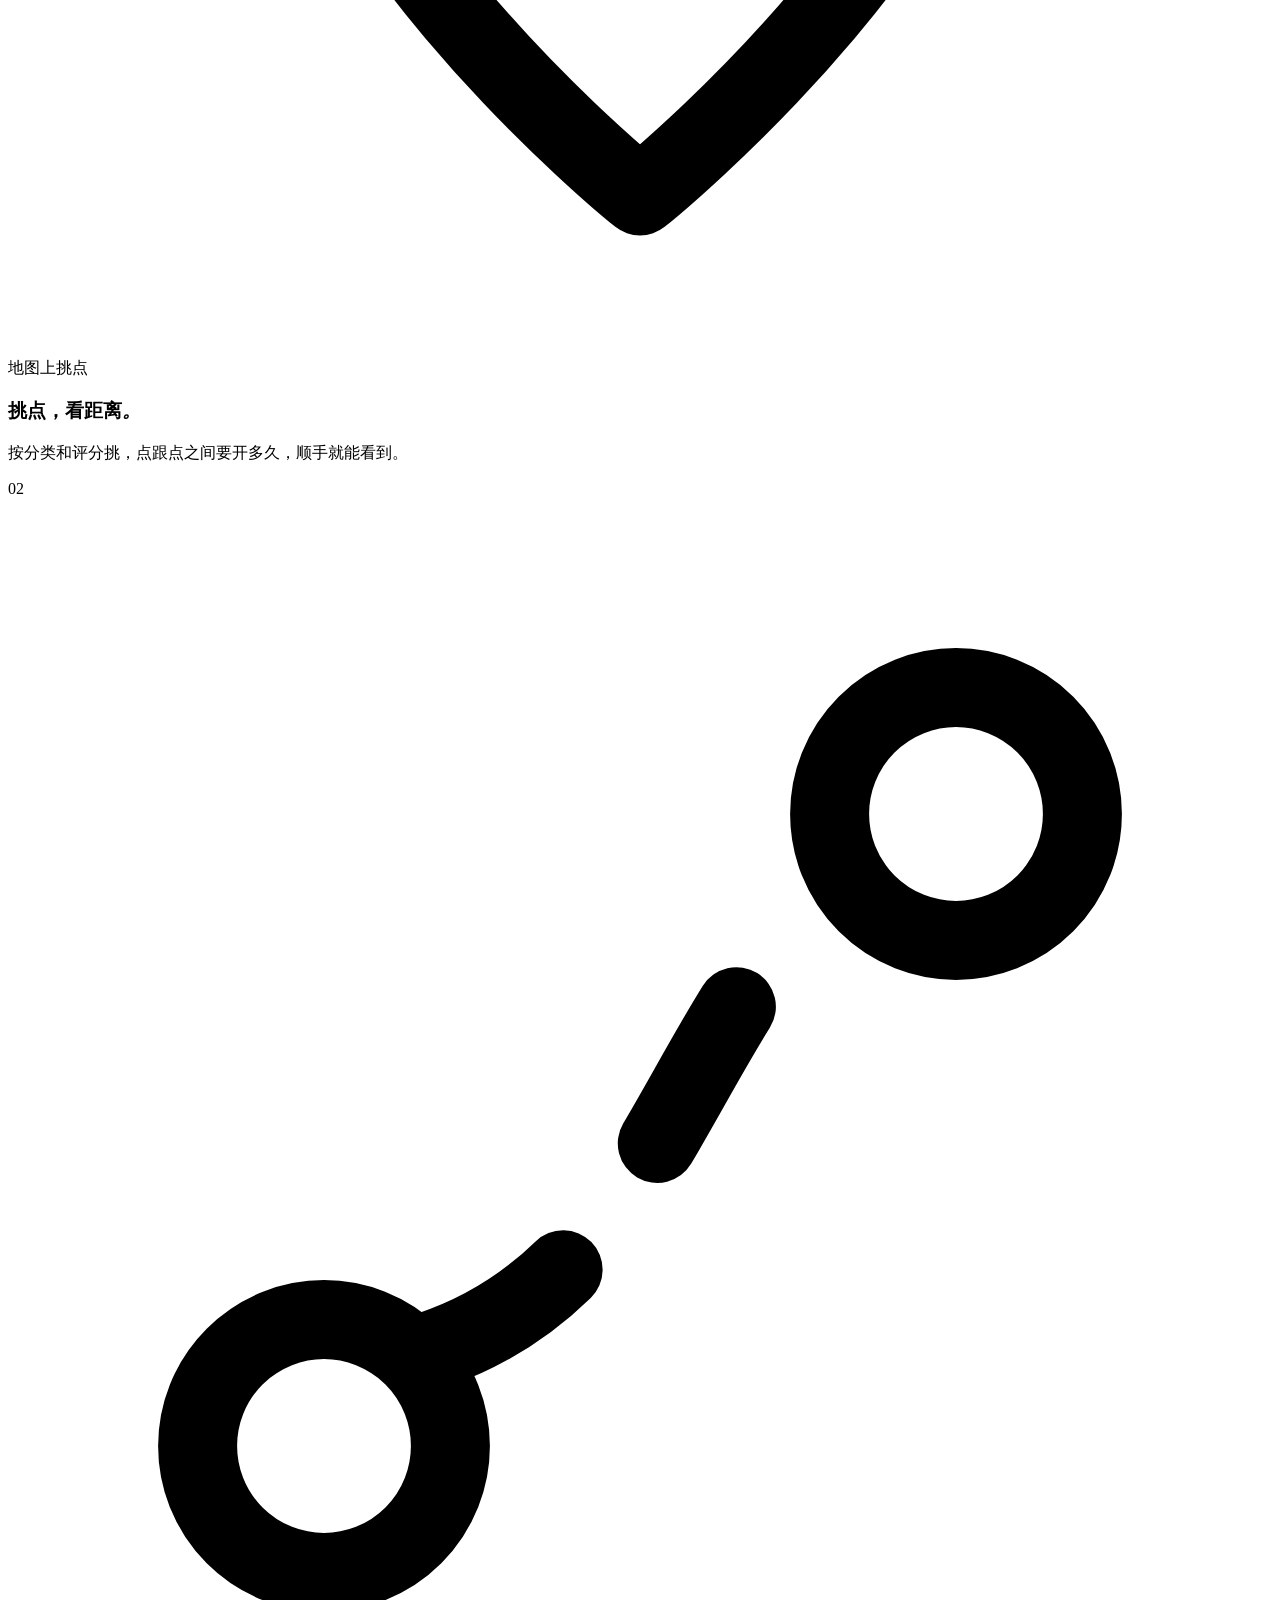
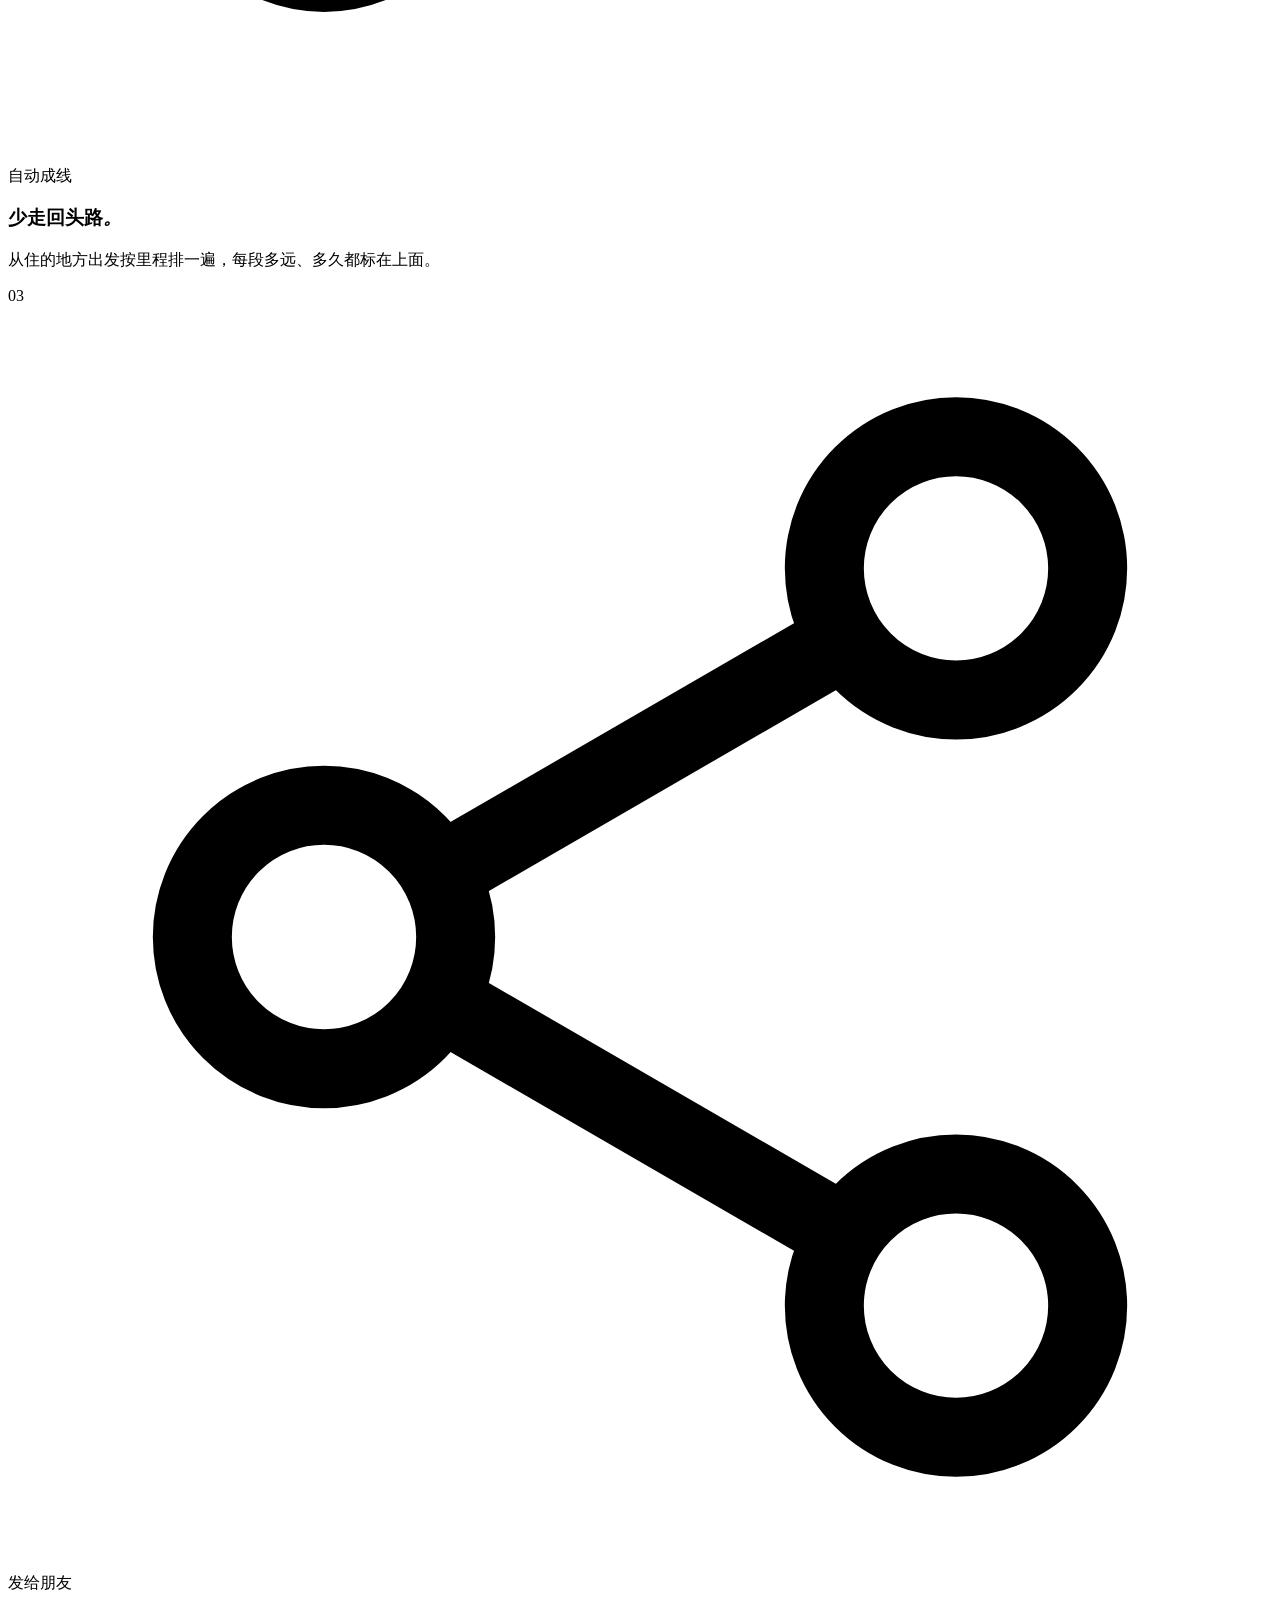
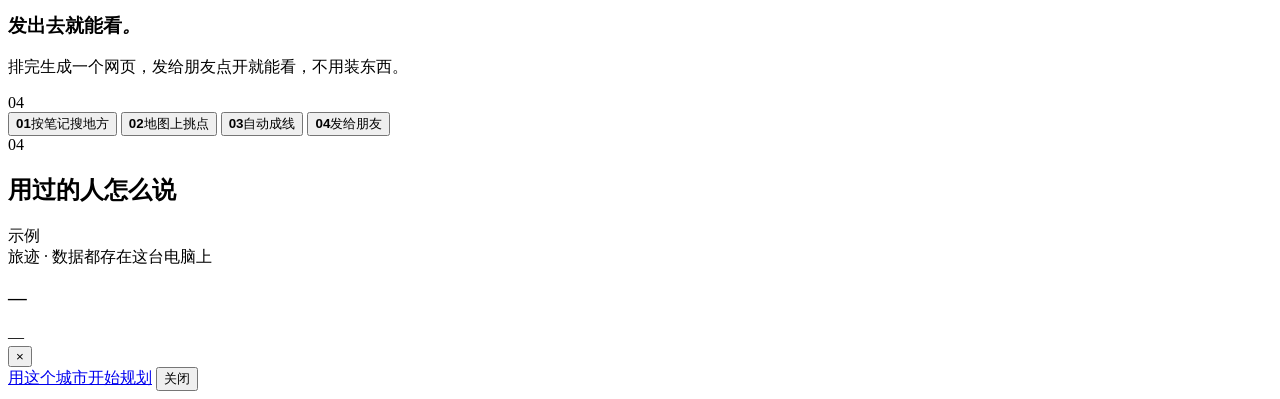
==== commit b4e0195d: "feat(home): make the features block a scroll-through highlight reel The four points used to sit side" ====
--- a/web/home.html
+++ b/web/home.html
@@ -120,56 +120,78 @@
       <div class="grid region-grid" id="regions"></div>
     </section>
 
-    <section class="block" data-reveal>
+    <section class="block" id="reel-block" data-reveal>
       <div class="section-head">
         <span class="sec-no">03</span>
         <h2>这四件事</h2>
         <i class="rule"></i>
         <span class="note">从刷到的那条笔记开始</span>
       </div>
-      <div class="grid features">
-        <div class="feature">
-          <span class="feat-no">01</span>
-          <span class="feat-ico" aria-hidden="true">
-            <svg viewBox="0 0 24 24" fill="none" stroke="currentColor" stroke-width="1.7" stroke-linecap="round" stroke-linejoin="round">
-              <path d="M4 5.5A1.5 1.5 0 0 1 5.5 4H14l6 6v8.5a1.5 1.5 0 0 1-1.5 1.5h-13A1.5 1.5 0 0 1 4 18.5z" />
-              <path d="M14 4v6h6" /><path d="M8 14l2.5 2.5L16 11" />
-            </svg>
-          </span>
-          <b>按笔记搜地方</b>
-          <span>贴一条小红书或抖音的链接，正文里提到的地方会一条条列出来，你挑要去的。</span>
-        </div>
-        <div class="feature">
-          <span class="feat-no">02</span>
-          <span class="feat-ico" aria-hidden="true">
-            <svg viewBox="0 0 24 24" fill="none" stroke="currentColor" stroke-width="1.7" stroke-linecap="round" stroke-linejoin="round">
-              <path d="M12 21s7-5.6 7-11a7 7 0 1 0-14 0c0 5.4 7 11 7 11z" /><circle cx="12" cy="10" r="2.6" />
-            </svg>
-          </span>
-          <b>地图上挑点</b>
-          <span>按分类和评分挑，点跟点之间要开多久，顺手就能看到。</span>
-        </div>
-        <div class="feature">
-          <span class="feat-no">03</span>
-          <span class="feat-ico" aria-hidden="true">
-            <svg viewBox="0 0 24 24" fill="none" stroke="currentColor" stroke-width="1.7" stroke-linecap="round" stroke-linejoin="round">
-              <circle cx="6" cy="18" r="2.4" /><circle cx="18" cy="6" r="2.4" />
-              <path d="M8 16.2c3.6-1.2 4.4-4.6 6.4-7.4" stroke-dasharray="3 3" />
-            </svg>
-          </span>
-          <b>自动成线</b>
-          <span>从住的地方出发按里程排一遍，少走回头路。每段多远、多久都标在上面。</span>
-        </div>
-        <div class="feature">
-          <span class="feat-no">04</span>
-          <span class="feat-ico" aria-hidden="true">
-            <svg viewBox="0 0 24 24" fill="none" stroke="currentColor" stroke-width="1.7" stroke-linecap="round" stroke-linejoin="round">
-              <circle cx="18" cy="5" r="2.5" /><circle cx="6" cy="12" r="2.5" /><circle cx="18" cy="19" r="2.5" />
-              <path d="M8.2 10.8 15.8 6.4M8.2 13.2l7.6 4.4" />
-            </svg>
-          </span>
-          <b>发给朋友</b>
-          <span>排完生成一个网页，发给朋友点开就能看，不用装东西。</span>
+
+      <div class="reel" id="reel">
+        <div class="reel-stage">
+          <span class="reel-count"><b id="reel-idx">01</b><i>/</i>04</span>
+
+          <div class="reel-slides" id="reel-slides">
+            <article class="reel-slide is-on" data-i="0">
+              <span class="reel-ico" aria-hidden="true">
+                <svg viewBox="0 0 24 24" fill="none" stroke="currentColor" stroke-width="1.5" stroke-linecap="round" stroke-linejoin="round">
+                  <path d="M4 5.5A1.5 1.5 0 0 1 5.5 4H14l6 6v8.5a1.5 1.5 0 0 1-1.5 1.5h-13A1.5 1.5 0 0 1 4 18.5z" />
+                  <path d="M14 4v6h6" /><path d="M8 14l2.5 2.5L16 11" />
+                </svg>
+              </span>
+              <span class="reel-kick">按笔记搜地方</span>
+              <h3 class="reel-claim">贴一条链接<i>。</i></h3>
+              <p class="reel-text">小红书、抖音的链接贴进去，正文里提到的地方会一条条列出来，你挑要去的。</p>
+              <span class="reel-mark" aria-hidden="true">01</span>
+            </article>
+
+            <article class="reel-slide" data-i="1">
+              <span class="reel-ico" aria-hidden="true">
+                <svg viewBox="0 0 24 24" fill="none" stroke="currentColor" stroke-width="1.5" stroke-linecap="round" stroke-linejoin="round">
+                  <path d="M12 21s7-5.6 7-11a7 7 0 1 0-14 0c0 5.4 7 11 7 11z" /><circle cx="12" cy="10" r="2.6" />
+                </svg>
+              </span>
+              <span class="reel-kick">地图上挑点</span>
+              <h3 class="reel-claim">挑点，看距离<i>。</i></h3>
+              <p class="reel-text">按分类和评分挑，点跟点之间要开多久，顺手就能看到。</p>
+              <span class="reel-mark" aria-hidden="true">02</span>
+            </article>
+
+            <article class="reel-slide" data-i="2">
+              <span class="reel-ico" aria-hidden="true">
+                <svg viewBox="0 0 24 24" fill="none" stroke="currentColor" stroke-width="1.5" stroke-linecap="round" stroke-linejoin="round">
+                  <circle cx="6" cy="18" r="2.4" /><circle cx="18" cy="6" r="2.4" />
+                  <path d="M8 16.2c3.6-1.2 4.4-4.6 6.4-7.4" stroke-dasharray="3 3" />
+                </svg>
+              </span>
+              <span class="reel-kick">自动成线</span>
+              <h3 class="reel-claim">少走回头路<i>。</i></h3>
+              <p class="reel-text">从住的地方出发按里程排一遍，每段多远、多久都标在上面。</p>
+              <span class="reel-mark" aria-hidden="true">03</span>
+            </article>
+
+            <article class="reel-slide" data-i="3">
+              <span class="reel-ico" aria-hidden="true">
+                <svg viewBox="0 0 24 24" fill="none" stroke="currentColor" stroke-width="1.5" stroke-linecap="round" stroke-linejoin="round">
+                  <circle cx="18" cy="5" r="2.5" /><circle cx="6" cy="12" r="2.5" /><circle cx="18" cy="19" r="2.5" />
+                  <path d="M8.2 10.8 15.8 6.4M8.2 13.2l7.6 4.4" />
+                </svg>
+              </span>
+              <span class="reel-kick">发给朋友</span>
+              <h3 class="reel-claim">发出去就能看<i>。</i></h3>
+              <p class="reel-text">排完生成一个网页，发给朋友点开就能看，不用装东西。</p>
+              <span class="reel-mark" aria-hidden="true">04</span>
+            </article>
+          </div>
+
+          <div class="reel-tabs" id="reel-tabs" aria-label="这四件事">
+            <button class="reel-tab is-on" type="button" data-i="0" aria-current="true"><b>01</b>按笔记搜地方</button>
+            <button class="reel-tab" type="button" data-i="1"><b>02</b>地图上挑点</button>
+            <button class="reel-tab" type="button" data-i="2"><b>03</b>自动成线</button>
+            <button class="reel-tab" type="button" data-i="3"><b>04</b>发给朋友</button>
+          </div>
+          <i class="reel-bar" aria-hidden="true"><b id="reel-bar"></b></i>
         </div>
       </div>
     </section>
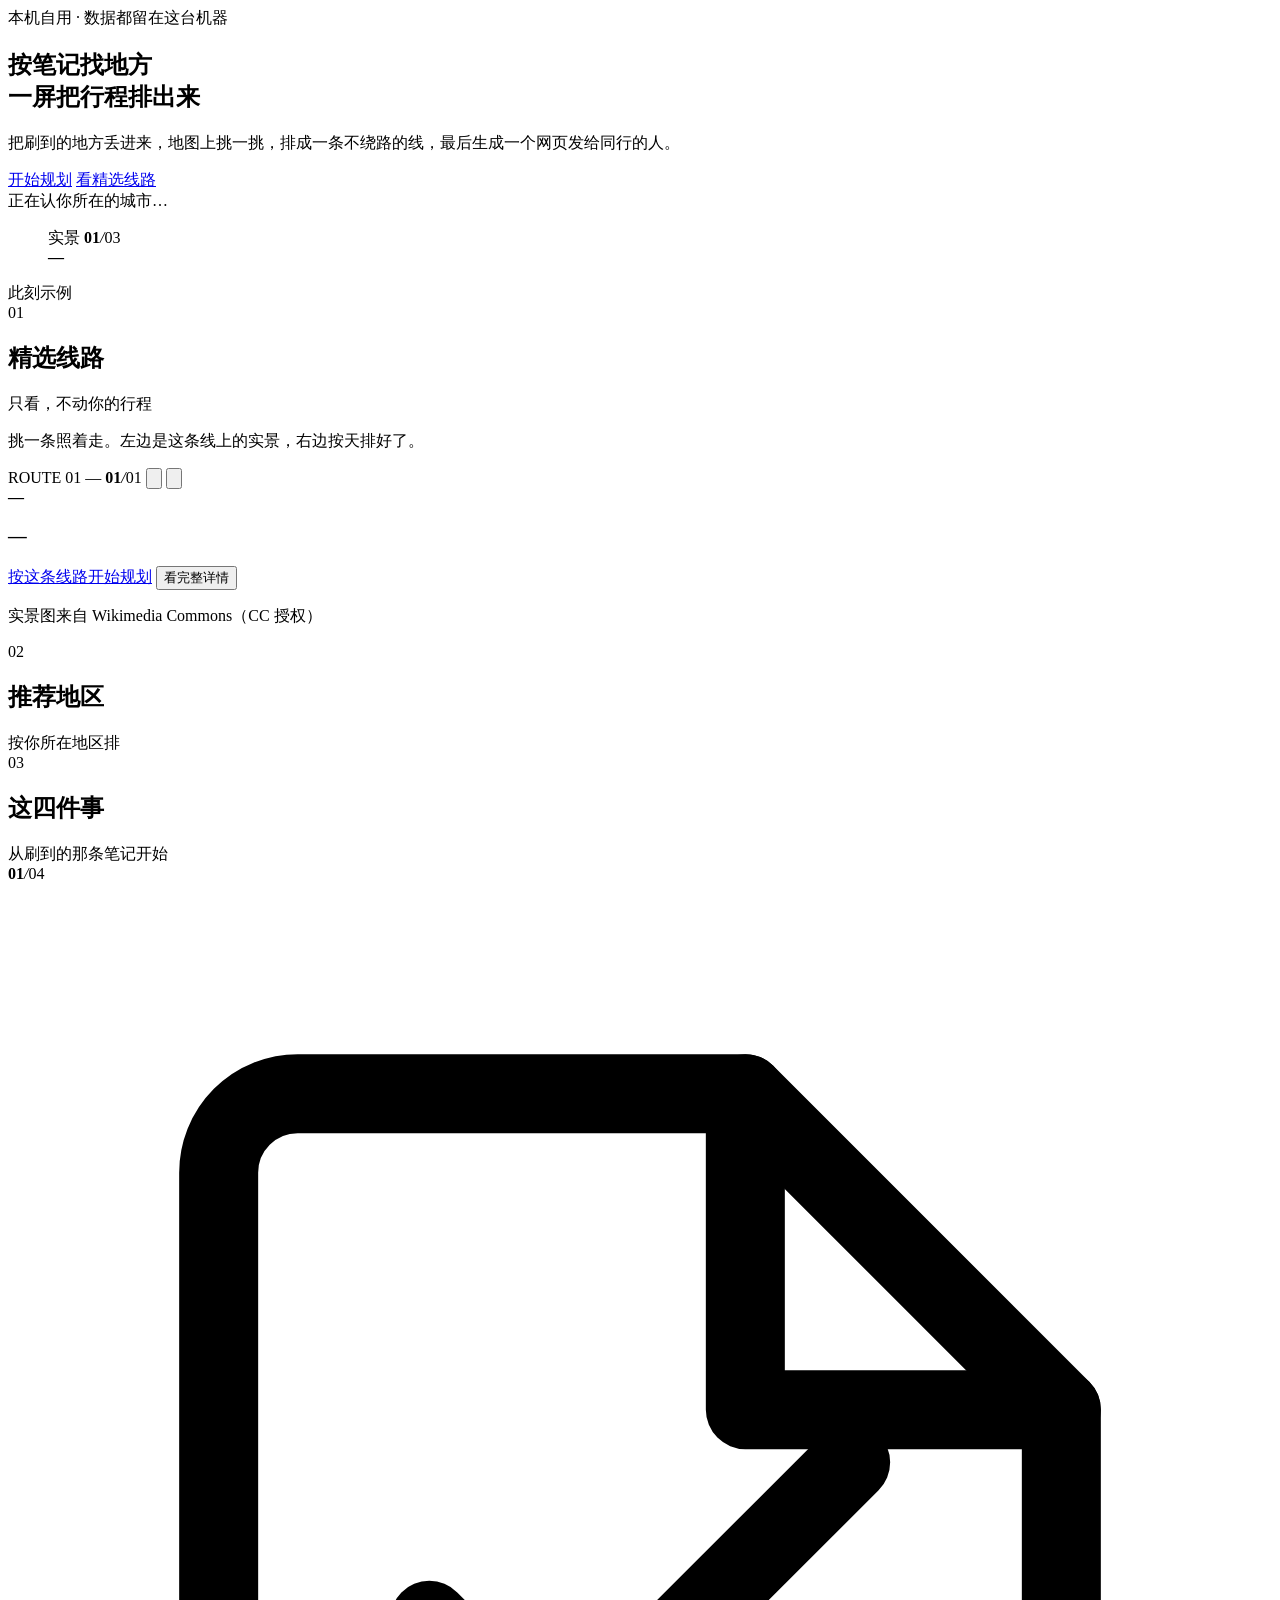
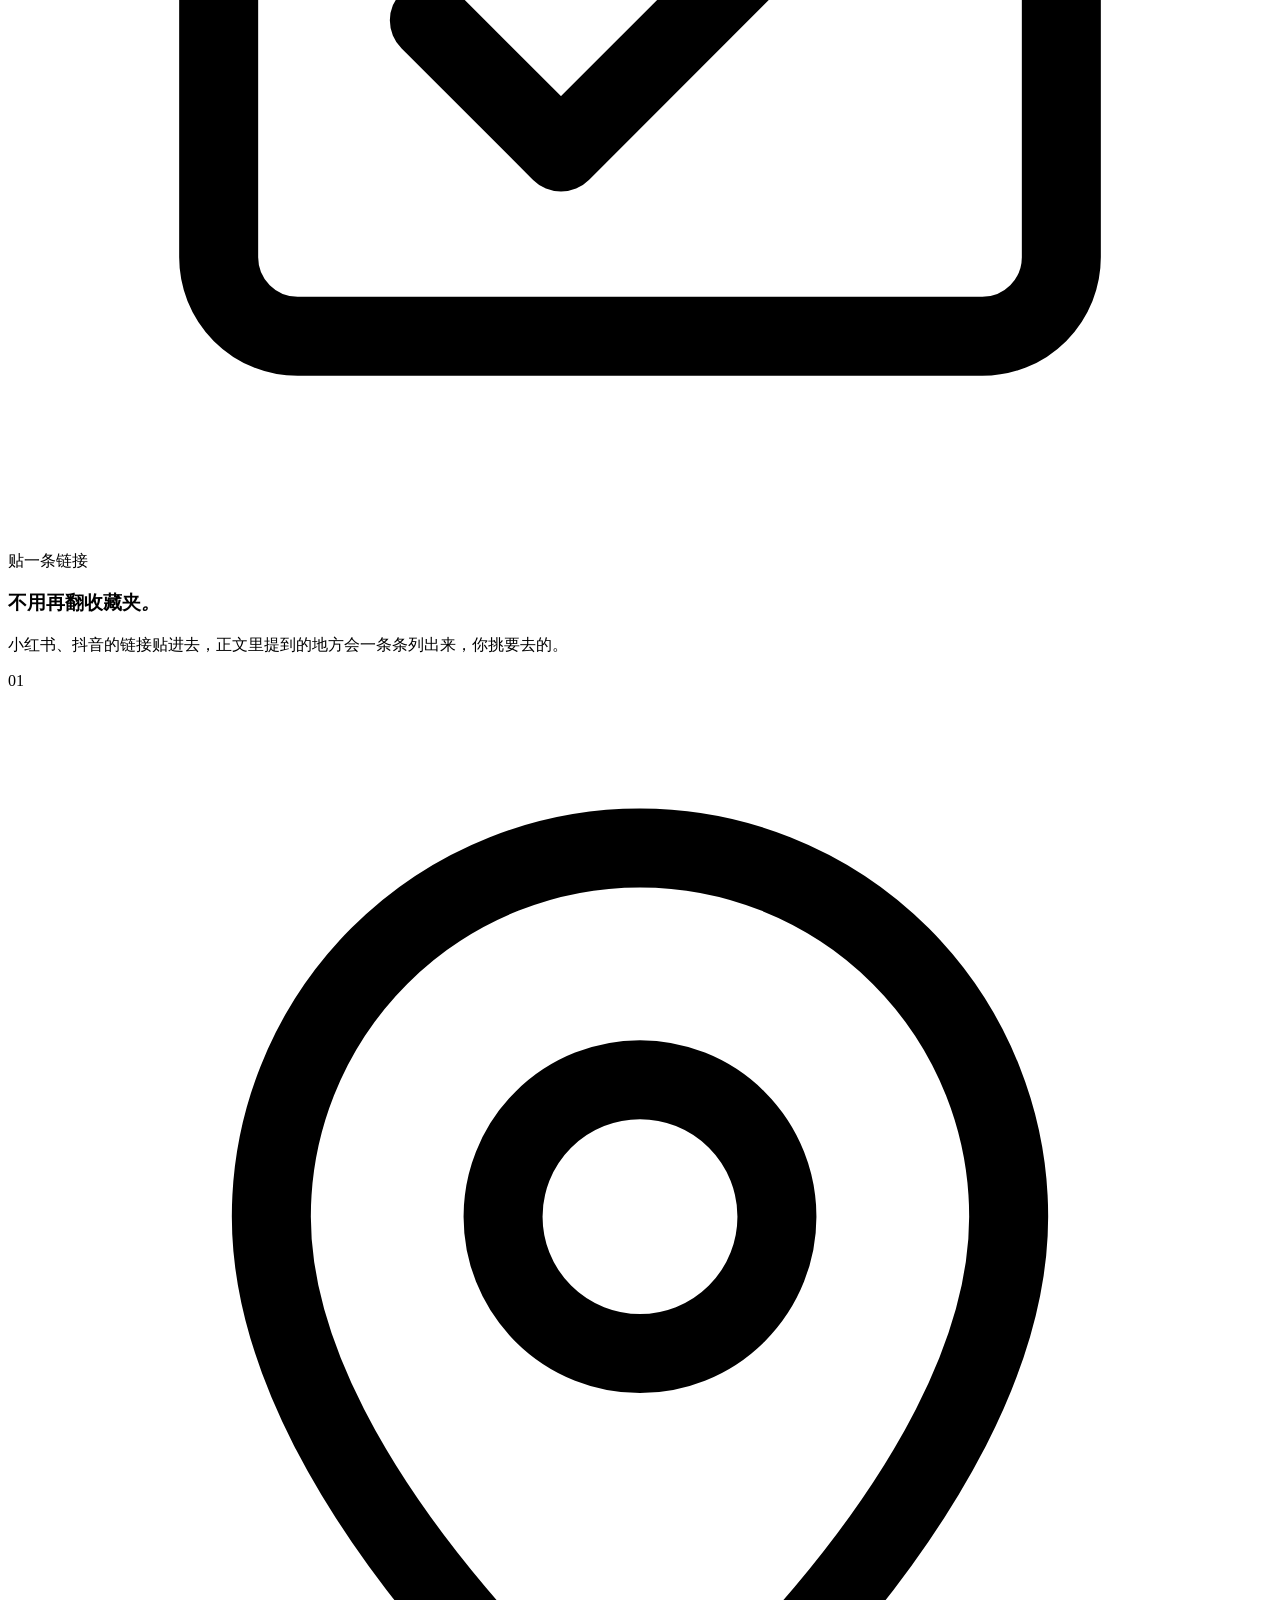
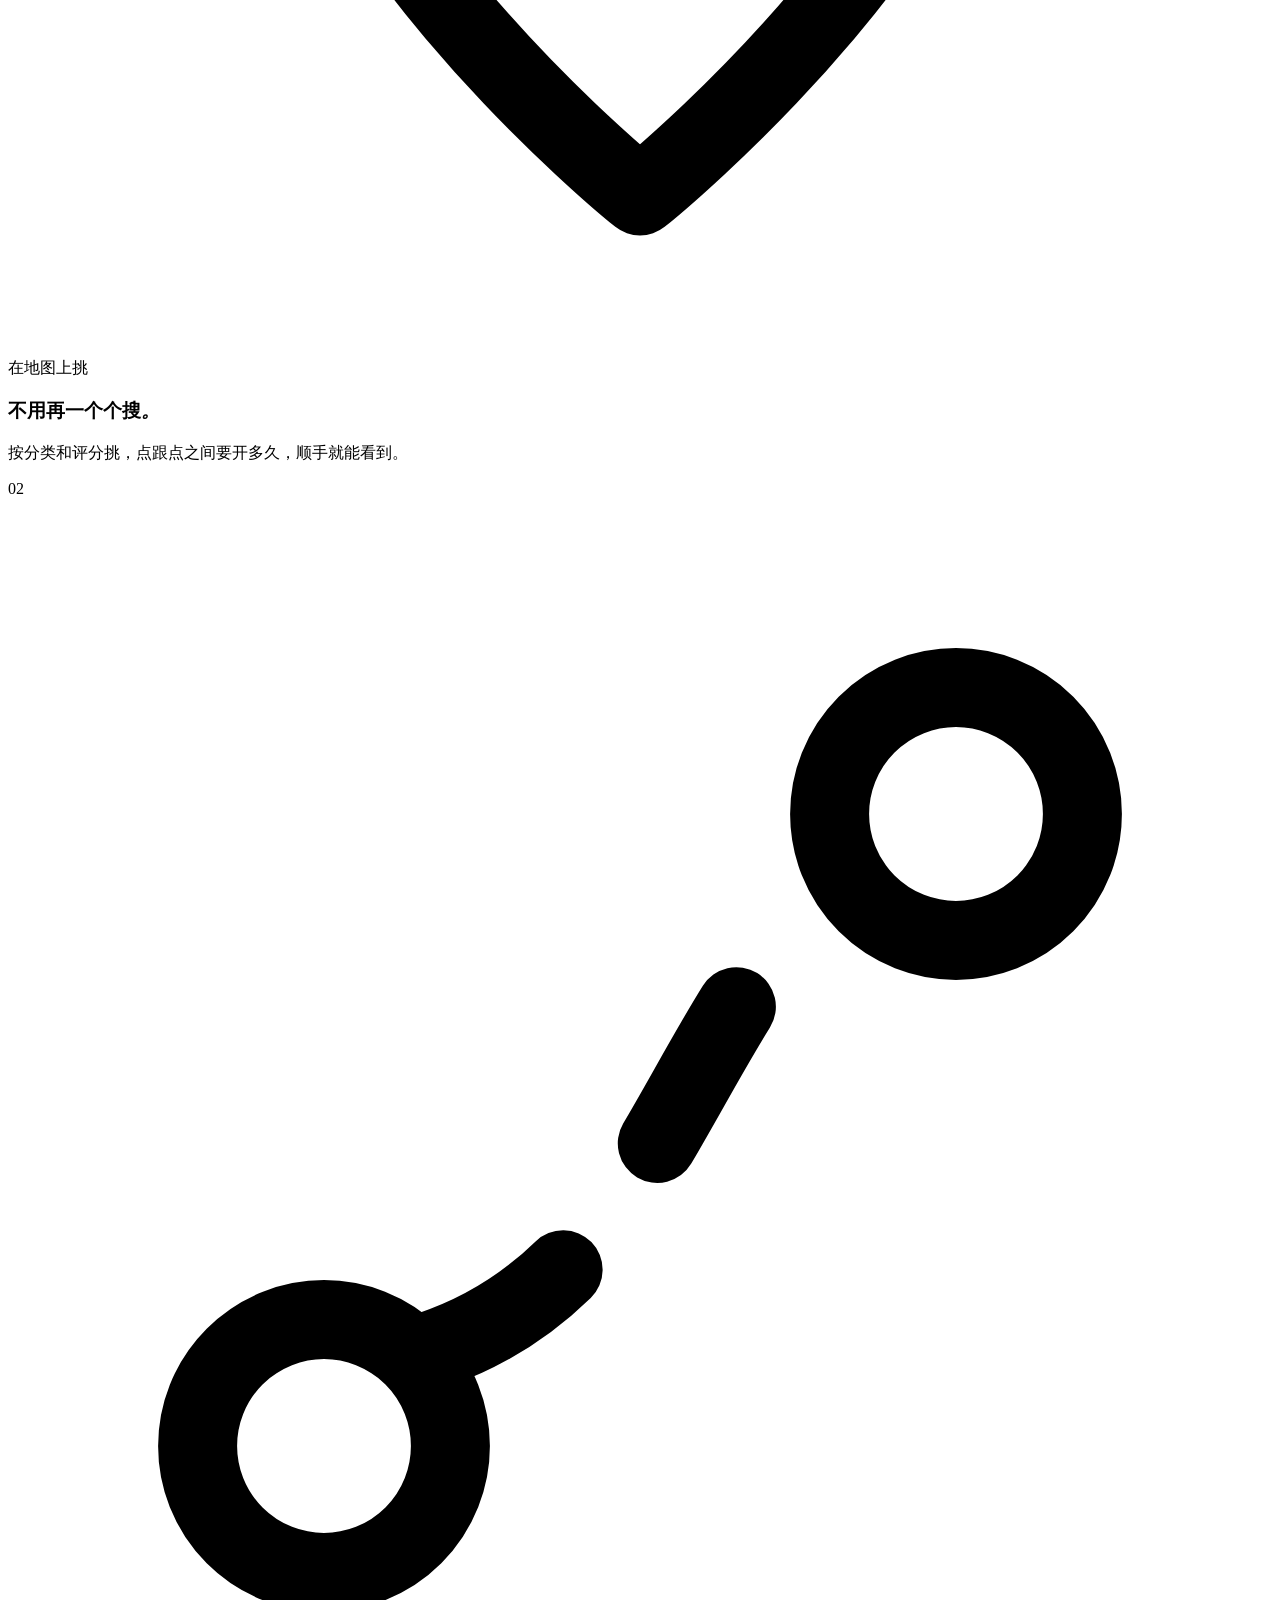
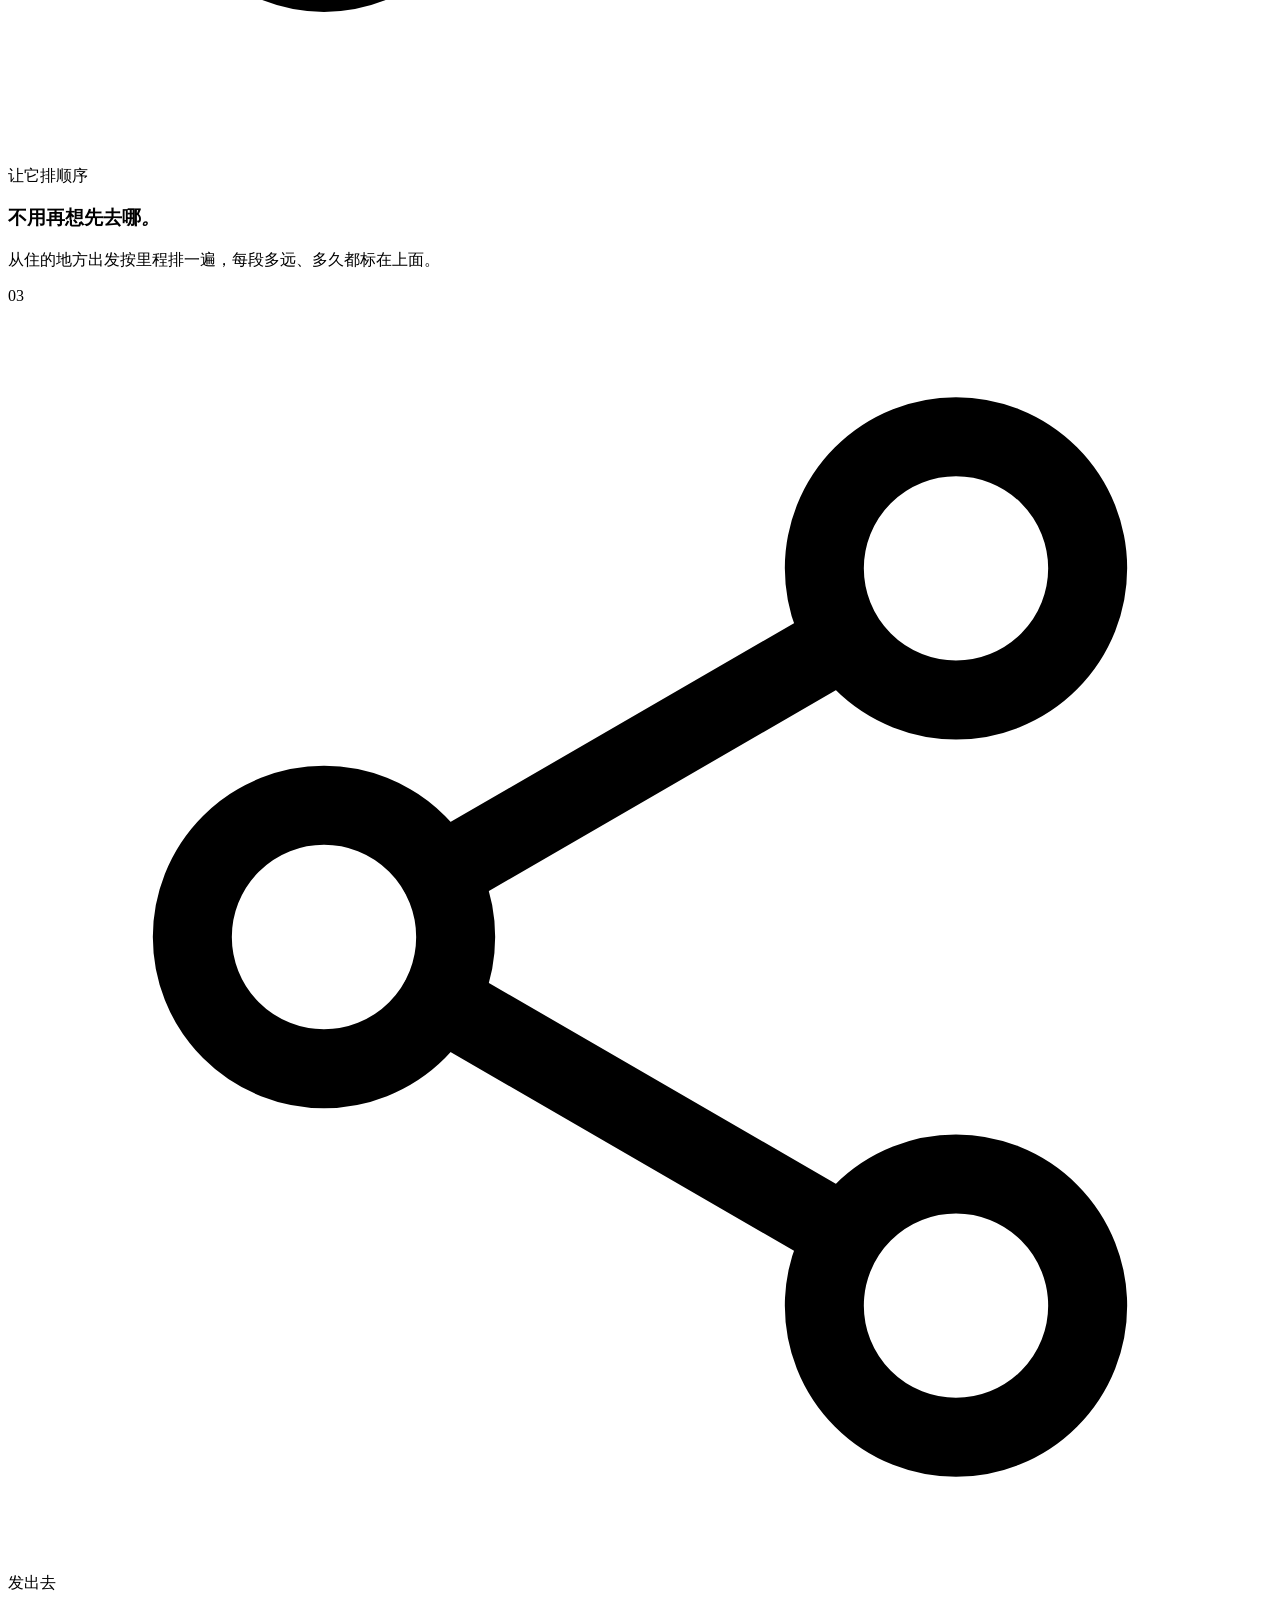
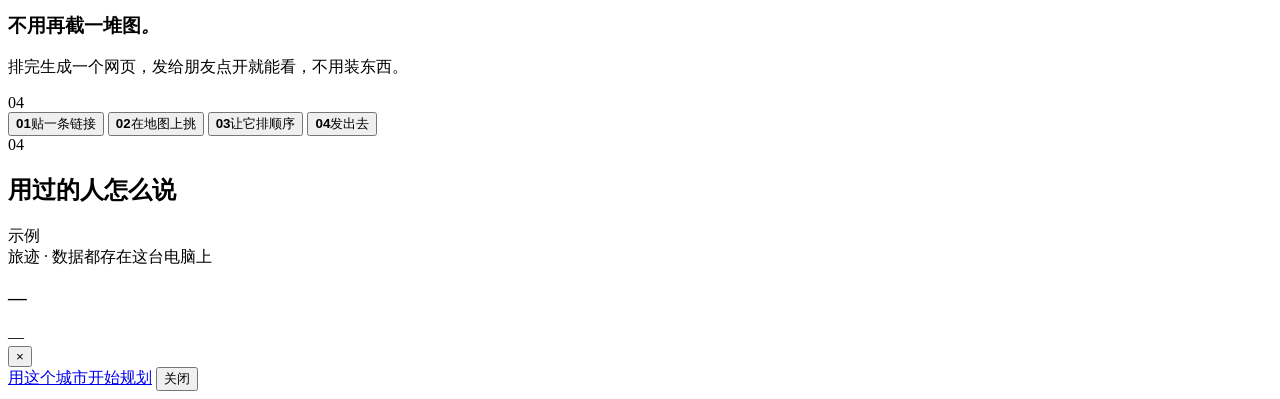
==== commit a1a510e3: "copy(home): rewrite the four highlights around the pain they remove Each claim now opens with the th" ====
--- a/web/home.html
+++ b/web/home.html
@@ -140,8 +140,8 @@
                   <path d="M14 4v6h6" /><path d="M8 14l2.5 2.5L16 11" />
                 </svg>
               </span>
-              <span class="reel-kick">按笔记搜地方</span>
-              <h3 class="reel-claim">贴一条链接<i>。</i></h3>
+              <span class="reel-kick">贴一条链接</span>
+              <h3 class="reel-claim">不用再翻收藏夹<i>。</i></h3>
               <p class="reel-text">小红书、抖音的链接贴进去，正文里提到的地方会一条条列出来，你挑要去的。</p>
               <span class="reel-mark" aria-hidden="true">01</span>
             </article>
@@ -152,8 +152,8 @@
                   <path d="M12 21s7-5.6 7-11a7 7 0 1 0-14 0c0 5.4 7 11 7 11z" /><circle cx="12" cy="10" r="2.6" />
                 </svg>
               </span>
-              <span class="reel-kick">地图上挑点</span>
-              <h3 class="reel-claim">挑点，看距离<i>。</i></h3>
+              <span class="reel-kick">在地图上挑</span>
+              <h3 class="reel-claim">不用再一个个搜<i>。</i></h3>
               <p class="reel-text">按分类和评分挑，点跟点之间要开多久，顺手就能看到。</p>
               <span class="reel-mark" aria-hidden="true">02</span>
             </article>
@@ -165,8 +165,8 @@
                   <path d="M8 16.2c3.6-1.2 4.4-4.6 6.4-7.4" stroke-dasharray="3 3" />
                 </svg>
               </span>
-              <span class="reel-kick">自动成线</span>
-              <h3 class="reel-claim">少走回头路<i>。</i></h3>
+              <span class="reel-kick">让它排顺序</span>
+              <h3 class="reel-claim">不用再想先去哪<i>。</i></h3>
               <p class="reel-text">从住的地方出发按里程排一遍，每段多远、多久都标在上面。</p>
               <span class="reel-mark" aria-hidden="true">03</span>
             </article>
@@ -178,18 +178,18 @@
                   <path d="M8.2 10.8 15.8 6.4M8.2 13.2l7.6 4.4" />
                 </svg>
               </span>
-              <span class="reel-kick">发给朋友</span>
-              <h3 class="reel-claim">发出去就能看<i>。</i></h3>
+              <span class="reel-kick">发出去</span>
+              <h3 class="reel-claim">不用再截一堆图<i>。</i></h3>
               <p class="reel-text">排完生成一个网页，发给朋友点开就能看，不用装东西。</p>
               <span class="reel-mark" aria-hidden="true">04</span>
             </article>
           </div>
 
           <div class="reel-tabs" id="reel-tabs" aria-label="这四件事">
-            <button class="reel-tab is-on" type="button" data-i="0" aria-current="true"><b>01</b>按笔记搜地方</button>
-            <button class="reel-tab" type="button" data-i="1"><b>02</b>地图上挑点</button>
-            <button class="reel-tab" type="button" data-i="2"><b>03</b>自动成线</button>
-            <button class="reel-tab" type="button" data-i="3"><b>04</b>发给朋友</button>
+            <button class="reel-tab is-on" type="button" data-i="0" aria-current="true"><b>01</b>贴一条链接</button>
+            <button class="reel-tab" type="button" data-i="1"><b>02</b>在地图上挑</button>
+            <button class="reel-tab" type="button" data-i="2"><b>03</b>让它排顺序</button>
+            <button class="reel-tab" type="button" data-i="3"><b>04</b>发出去</button>
           </div>
           <i class="reel-bar" aria-hidden="true"><b id="reel-bar"></b></i>
         </div>
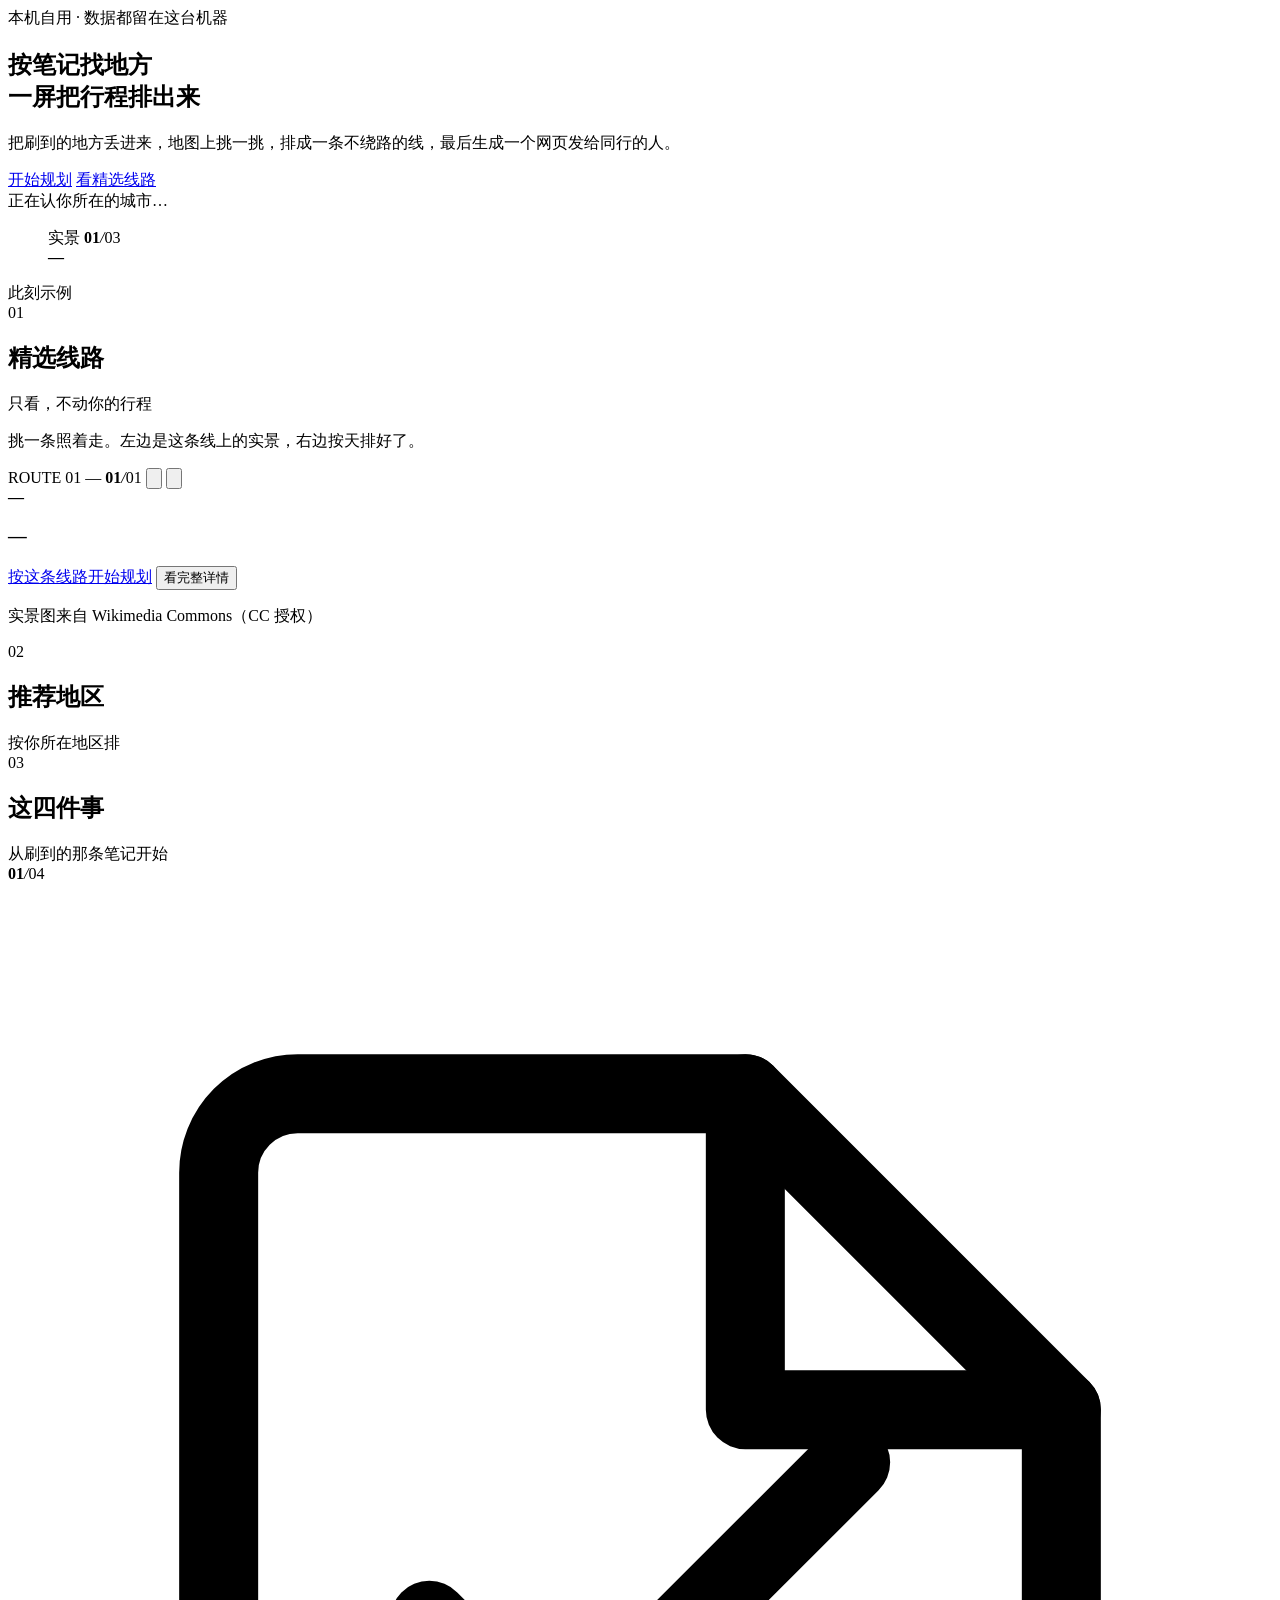
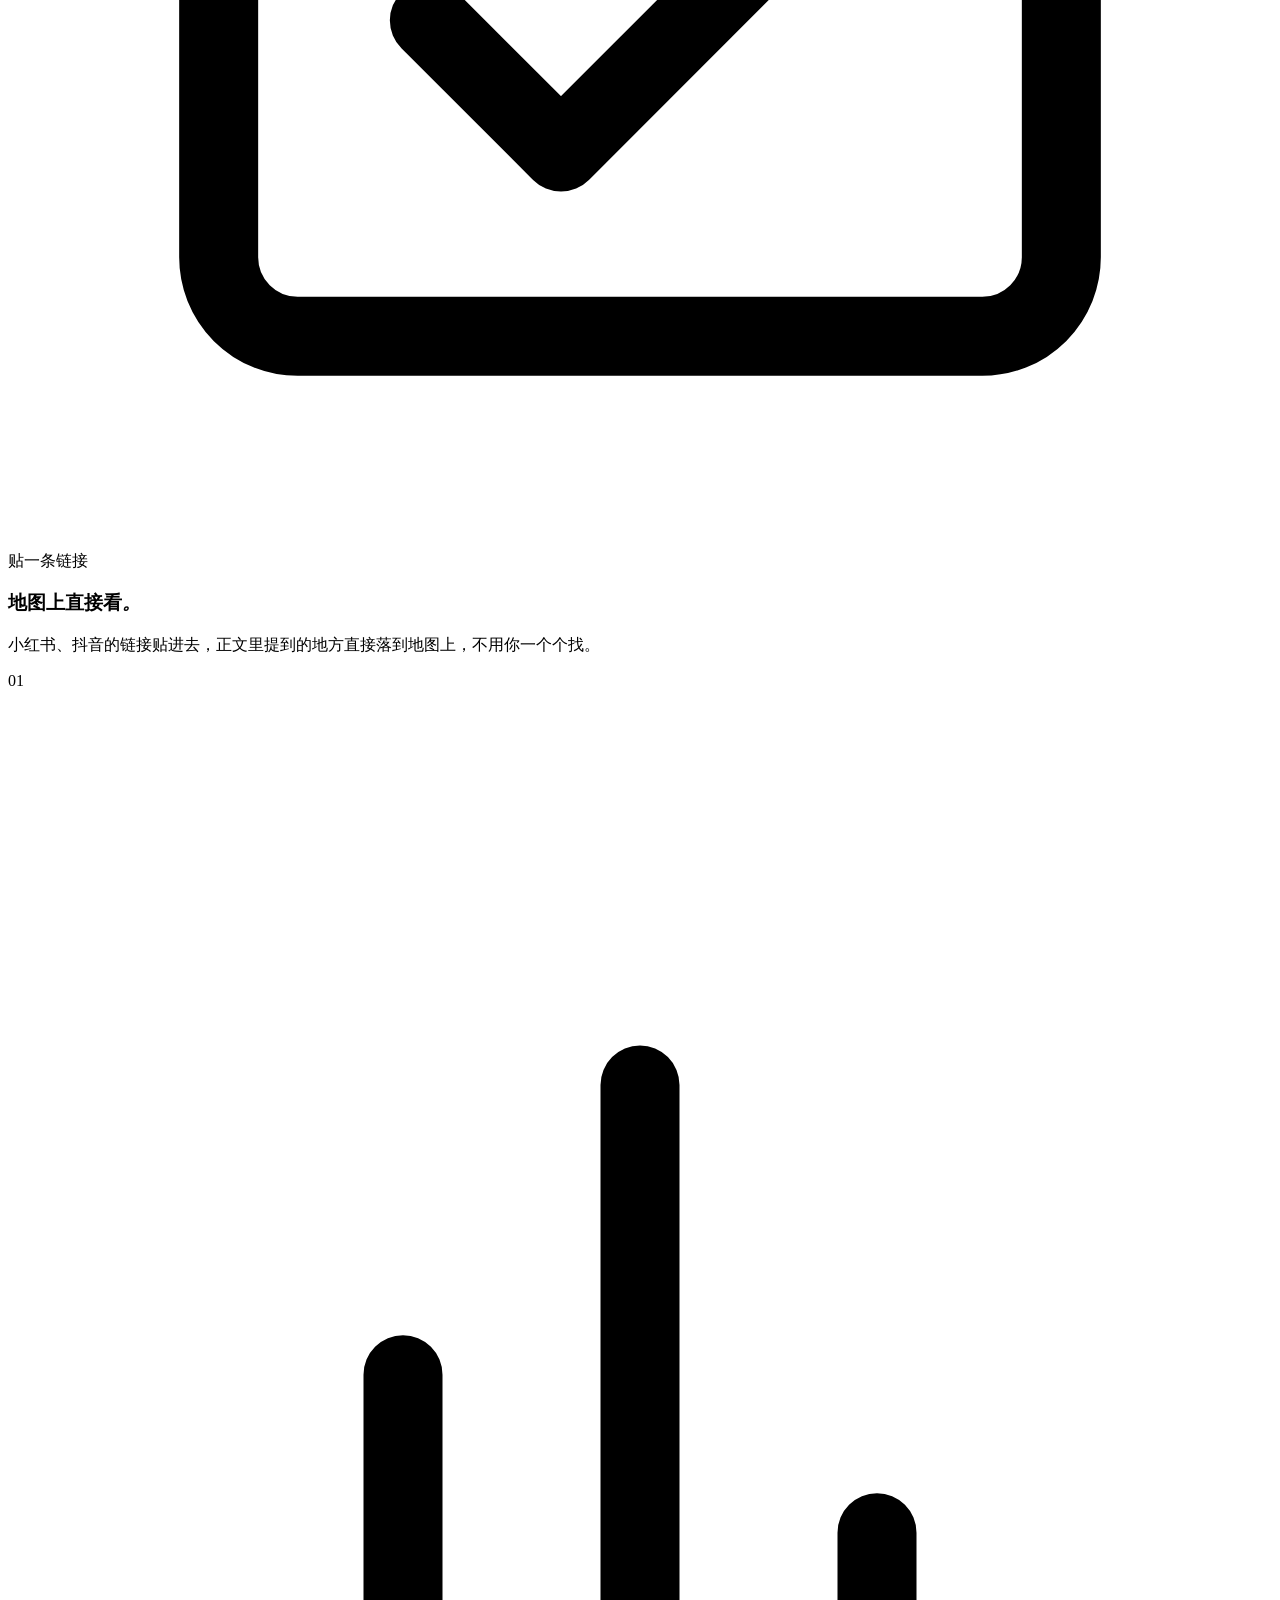
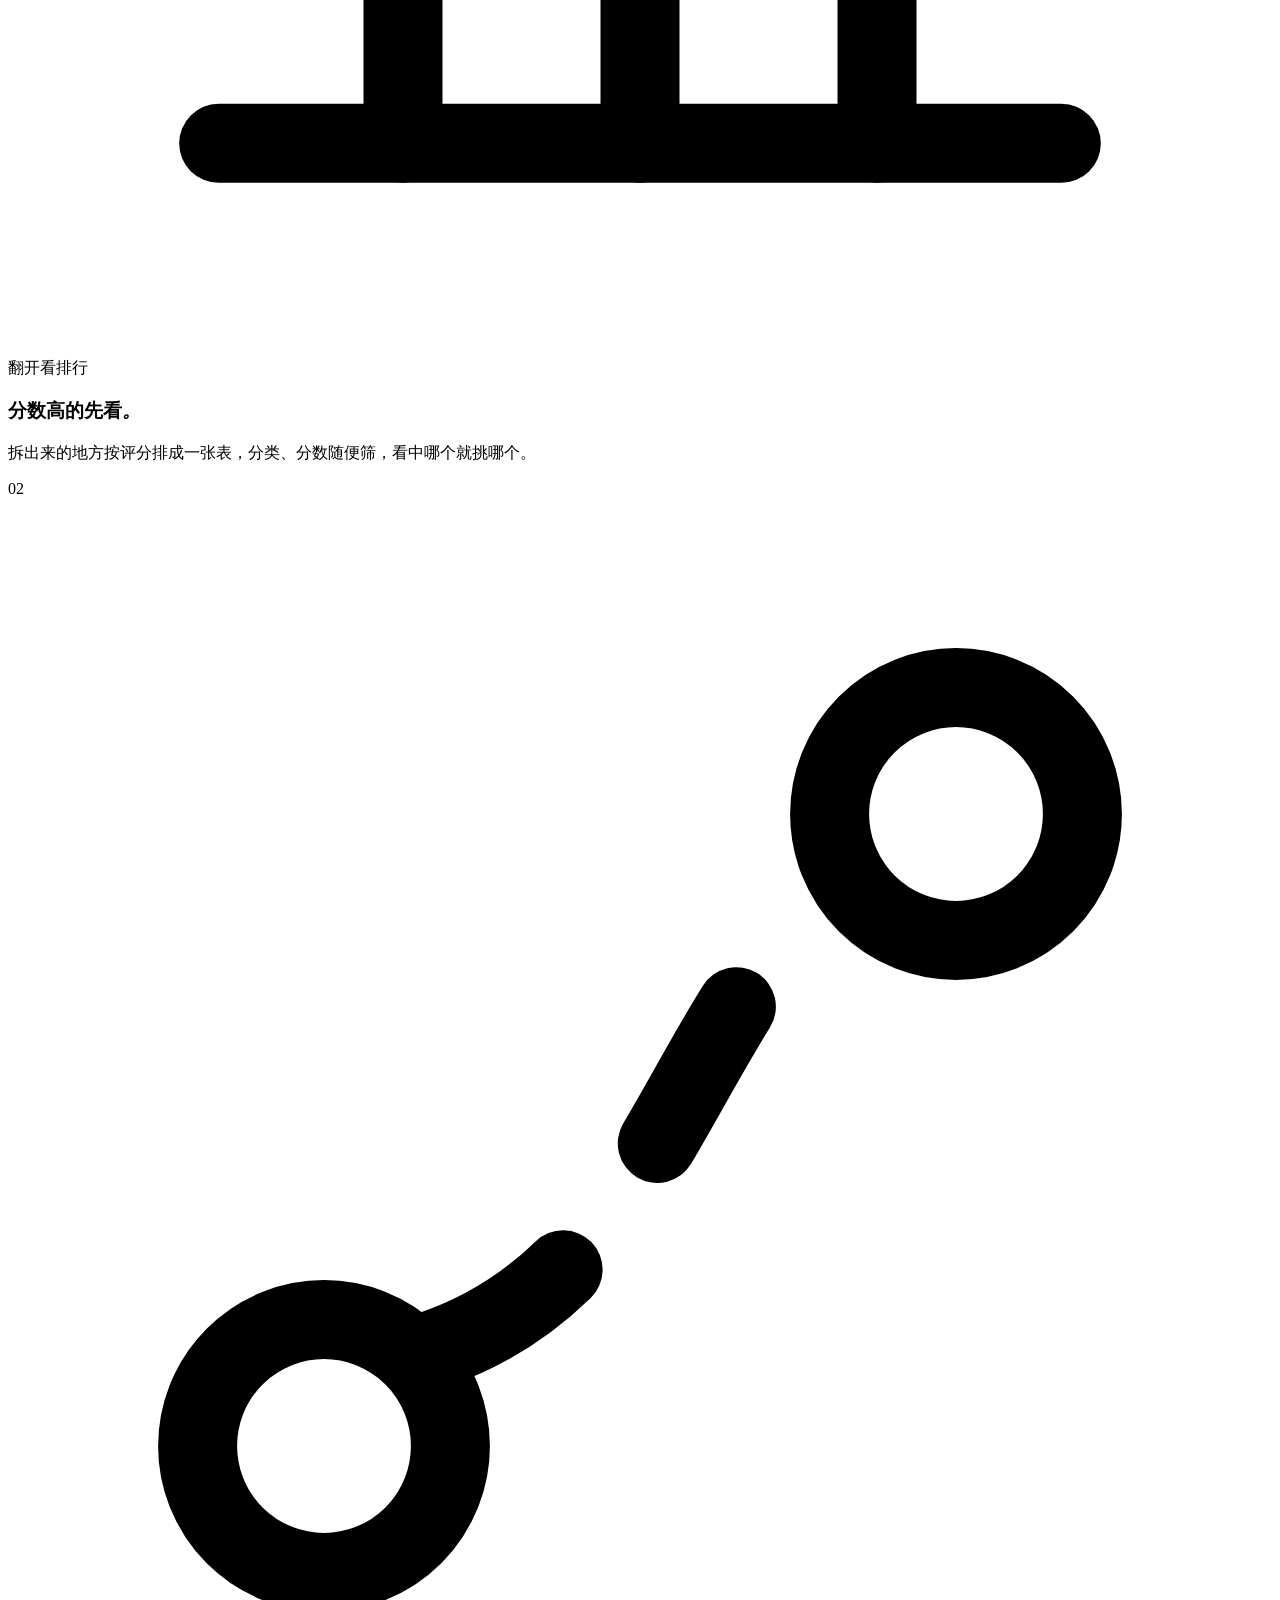
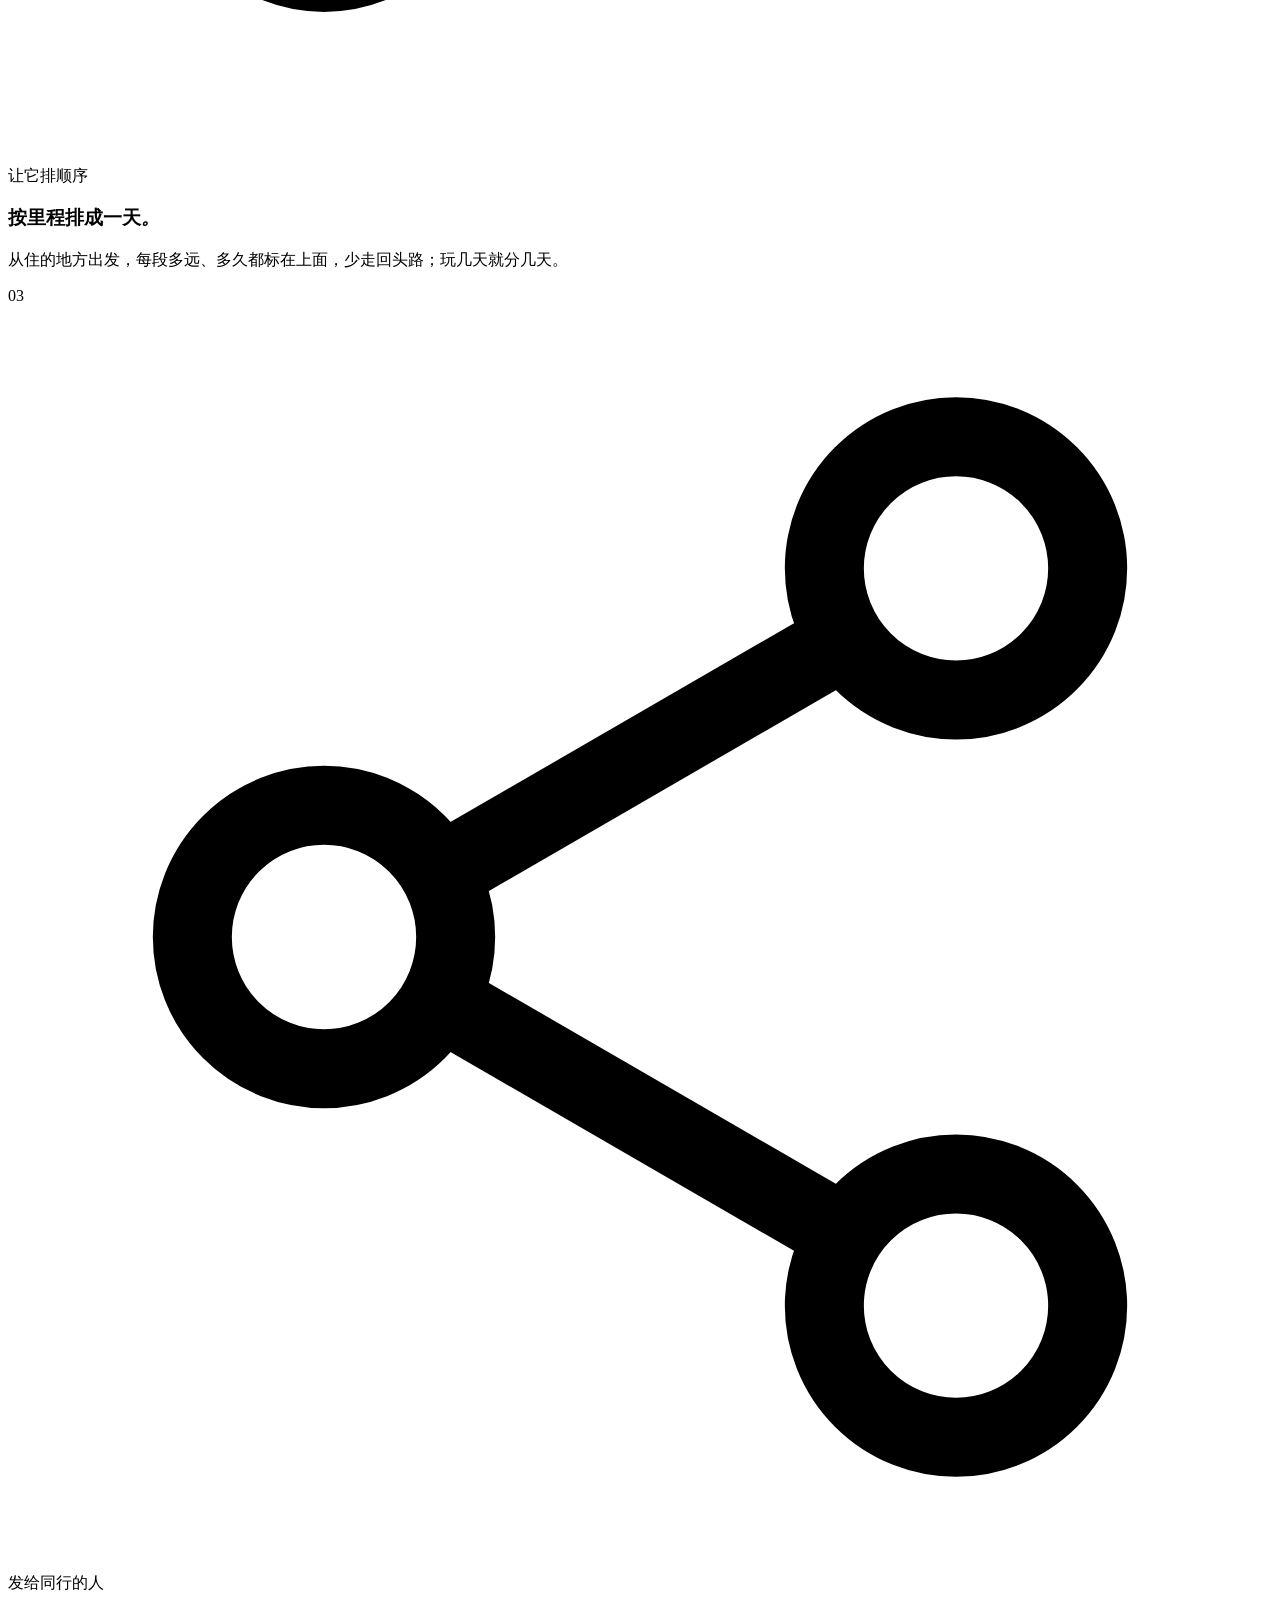
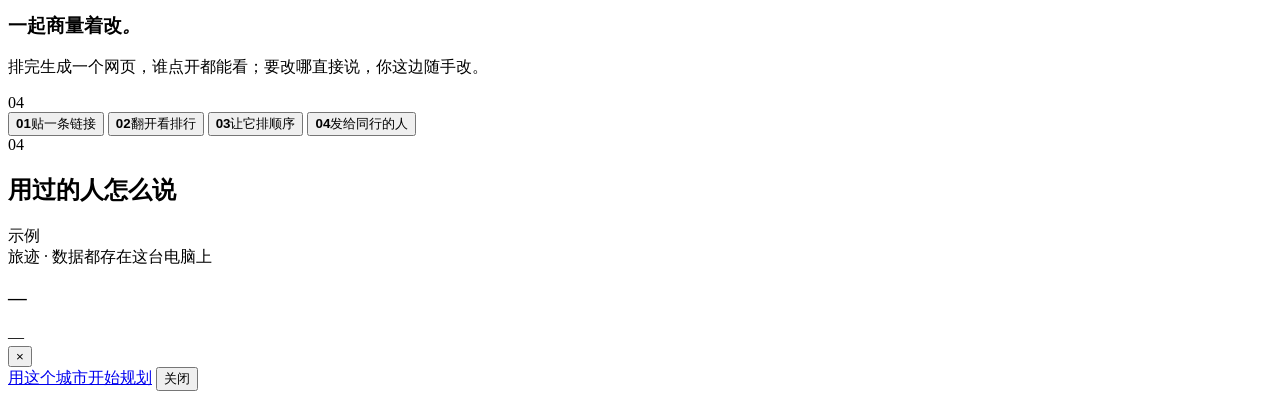
==== commit 7f627557: "copy(home): reframe the highlights around map, ranking, order, sharing Point one is now the places l" ====
--- a/web/home.html
+++ b/web/home.html
@@ -141,20 +141,20 @@
                 </svg>
               </span>
               <span class="reel-kick">贴一条链接</span>
-              <h3 class="reel-claim">不用再翻收藏夹<i>。</i></h3>
-              <p class="reel-text">小红书、抖音的链接贴进去，正文里提到的地方会一条条列出来，你挑要去的。</p>
+              <h3 class="reel-claim">地图上直接看<i>。</i></h3>
+              <p class="reel-text">小红书、抖音的链接贴进去，正文里提到的地方直接落到地图上，不用你一个个找。</p>
               <span class="reel-mark" aria-hidden="true">01</span>
             </article>
 
             <article class="reel-slide" data-i="1">
               <span class="reel-ico" aria-hidden="true">
                 <svg viewBox="0 0 24 24" fill="none" stroke="currentColor" stroke-width="1.5" stroke-linecap="round" stroke-linejoin="round">
-                  <path d="M12 21s7-5.6 7-11a7 7 0 1 0-14 0c0 5.4 7 11 7 11z" /><circle cx="12" cy="10" r="2.6" />
-                </svg>
-              </span>
-              <span class="reel-kick">在地图上挑</span>
-              <h3 class="reel-claim">不用再一个个搜<i>。</i></h3>
-              <p class="reel-text">按分类和评分挑，点跟点之间要开多久，顺手就能看到。</p>
+                  <path d="M4 20h16" /><path d="M7.5 20v-7M12 20V7.5M16.5 20v-4" />
+                </svg>
+              </span>
+              <span class="reel-kick">翻开看排行</span>
+              <h3 class="reel-claim">分数高的先看<i>。</i></h3>
+              <p class="reel-text">拆出来的地方按评分排成一张表，分类、分数随便筛，看中哪个就挑哪个。</p>
               <span class="reel-mark" aria-hidden="true">02</span>
             </article>
 
@@ -166,8 +166,8 @@
                 </svg>
               </span>
               <span class="reel-kick">让它排顺序</span>
-              <h3 class="reel-claim">不用再想先去哪<i>。</i></h3>
-              <p class="reel-text">从住的地方出发按里程排一遍，每段多远、多久都标在上面。</p>
+              <h3 class="reel-claim">按里程排成一天<i>。</i></h3>
+              <p class="reel-text">从住的地方出发，每段多远、多久都标在上面，少走回头路；玩几天就分几天。</p>
               <span class="reel-mark" aria-hidden="true">03</span>
             </article>
 
@@ -178,18 +178,18 @@
                   <path d="M8.2 10.8 15.8 6.4M8.2 13.2l7.6 4.4" />
                 </svg>
               </span>
-              <span class="reel-kick">发出去</span>
-              <h3 class="reel-claim">不用再截一堆图<i>。</i></h3>
-              <p class="reel-text">排完生成一个网页，发给朋友点开就能看，不用装东西。</p>
+              <span class="reel-kick">发给同行的人</span>
+              <h3 class="reel-claim">一起商量着改<i>。</i></h3>
+              <p class="reel-text">排完生成一个网页，谁点开都能看；要改哪直接说，你这边随手改。</p>
               <span class="reel-mark" aria-hidden="true">04</span>
             </article>
           </div>
 
           <div class="reel-tabs" id="reel-tabs" aria-label="这四件事">
             <button class="reel-tab is-on" type="button" data-i="0" aria-current="true"><b>01</b>贴一条链接</button>
-            <button class="reel-tab" type="button" data-i="1"><b>02</b>在地图上挑</button>
+            <button class="reel-tab" type="button" data-i="1"><b>02</b>翻开看排行</button>
             <button class="reel-tab" type="button" data-i="2"><b>03</b>让它排顺序</button>
-            <button class="reel-tab" type="button" data-i="3"><b>04</b>发出去</button>
+            <button class="reel-tab" type="button" data-i="3"><b>04</b>发给同行的人</button>
           </div>
           <i class="reel-bar" aria-hidden="true"><b id="reel-bar"></b></i>
         </div>
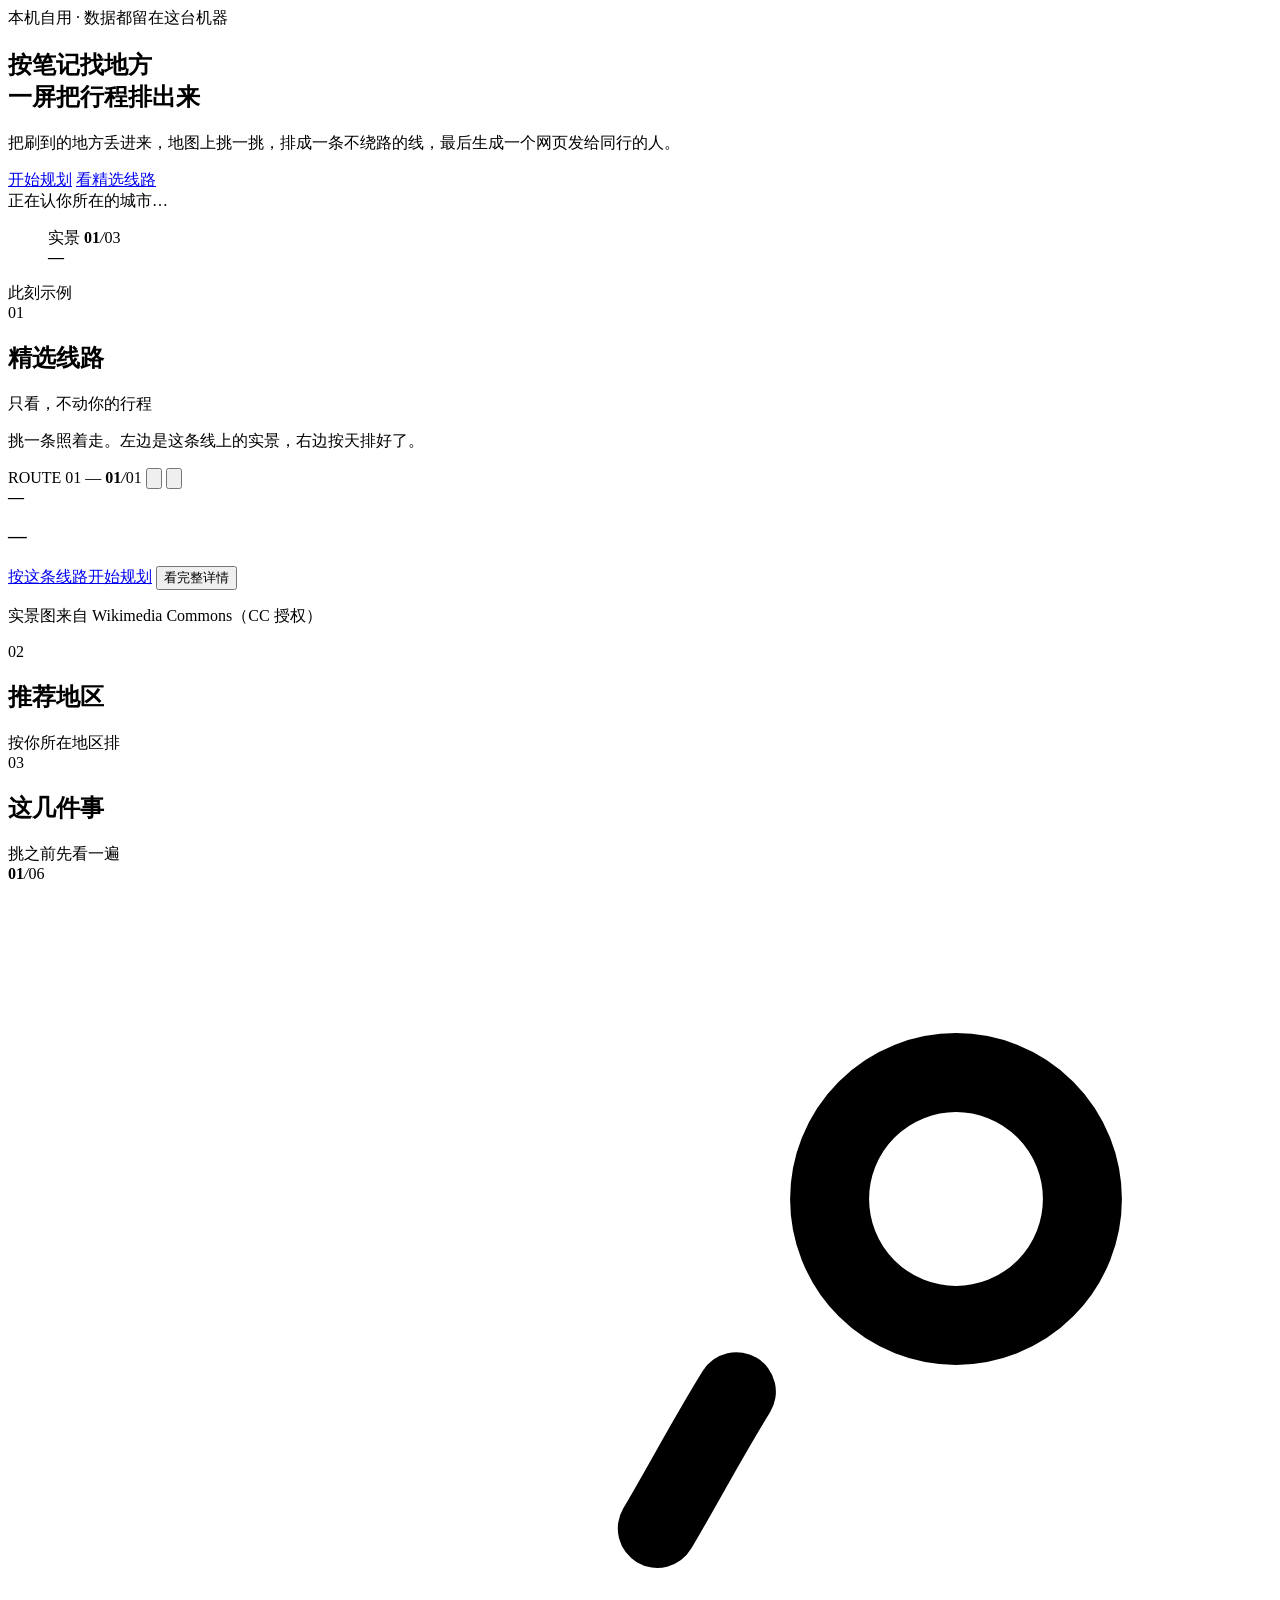
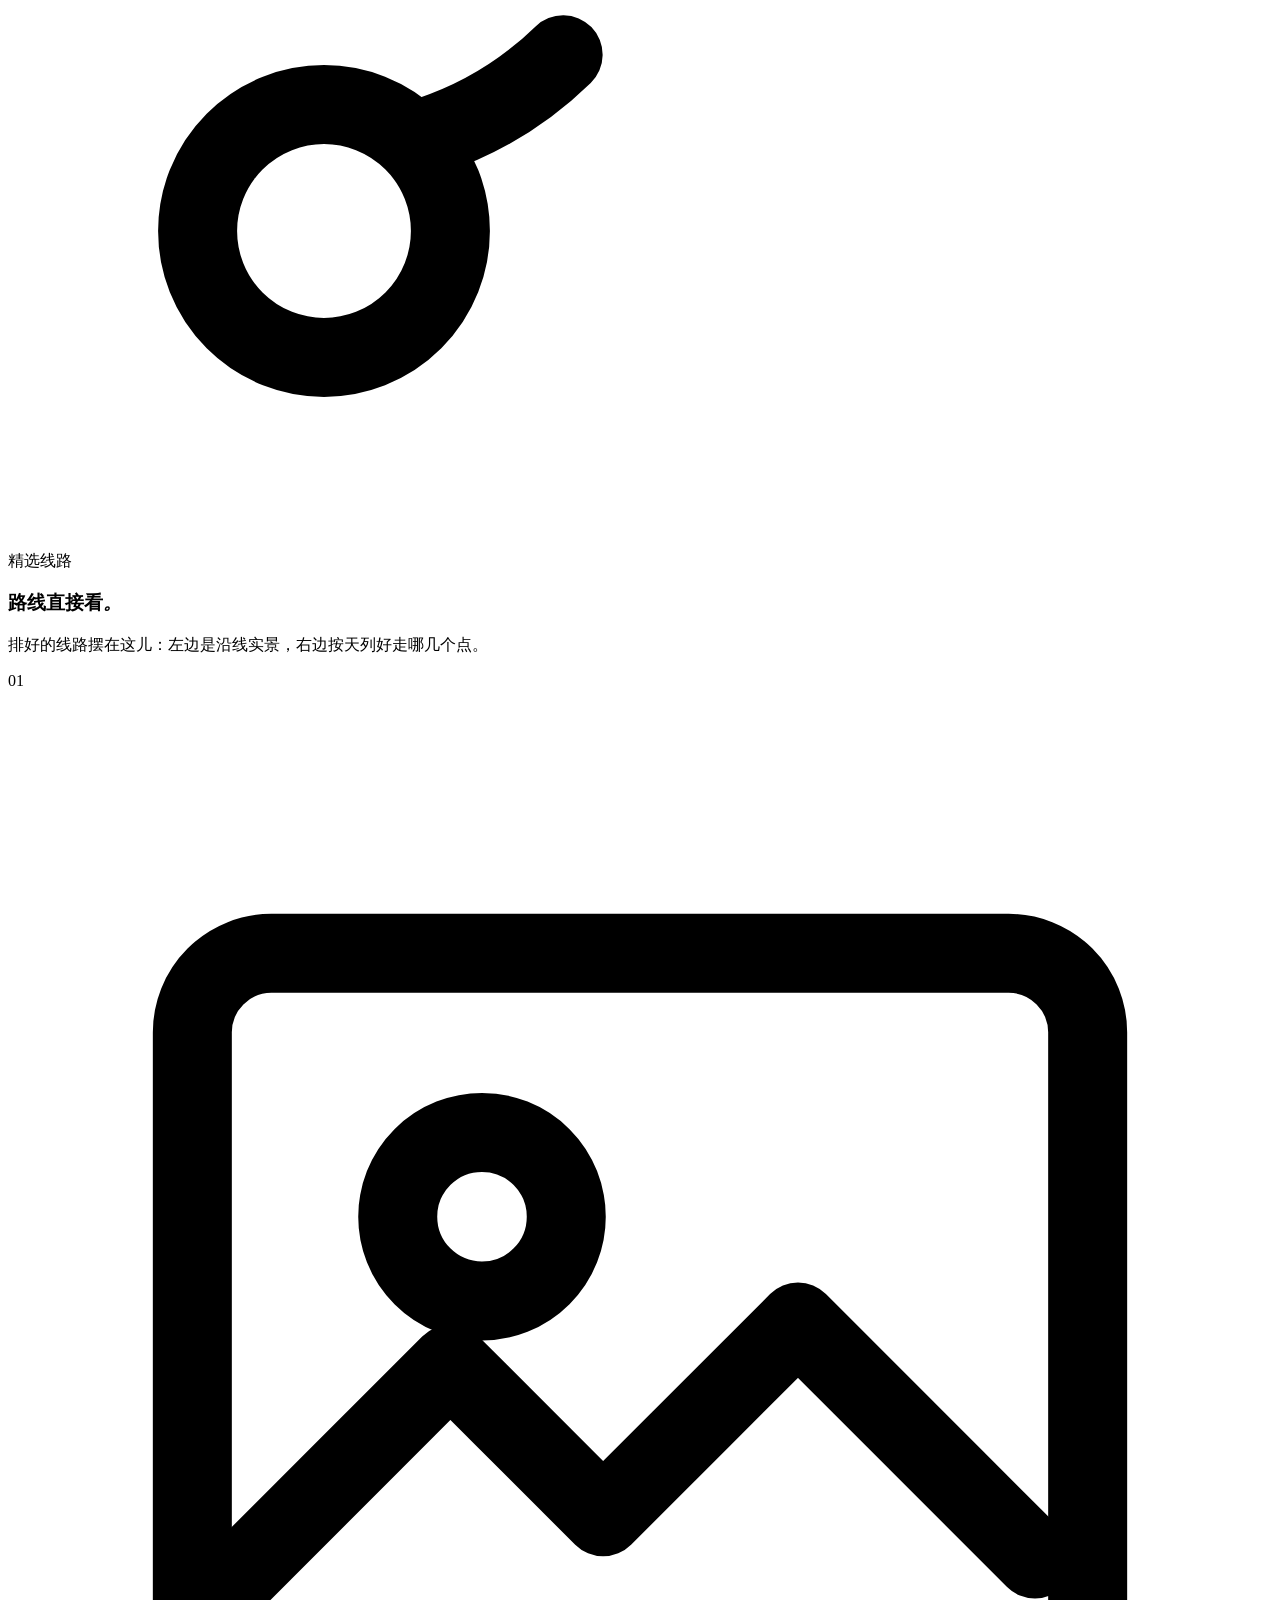
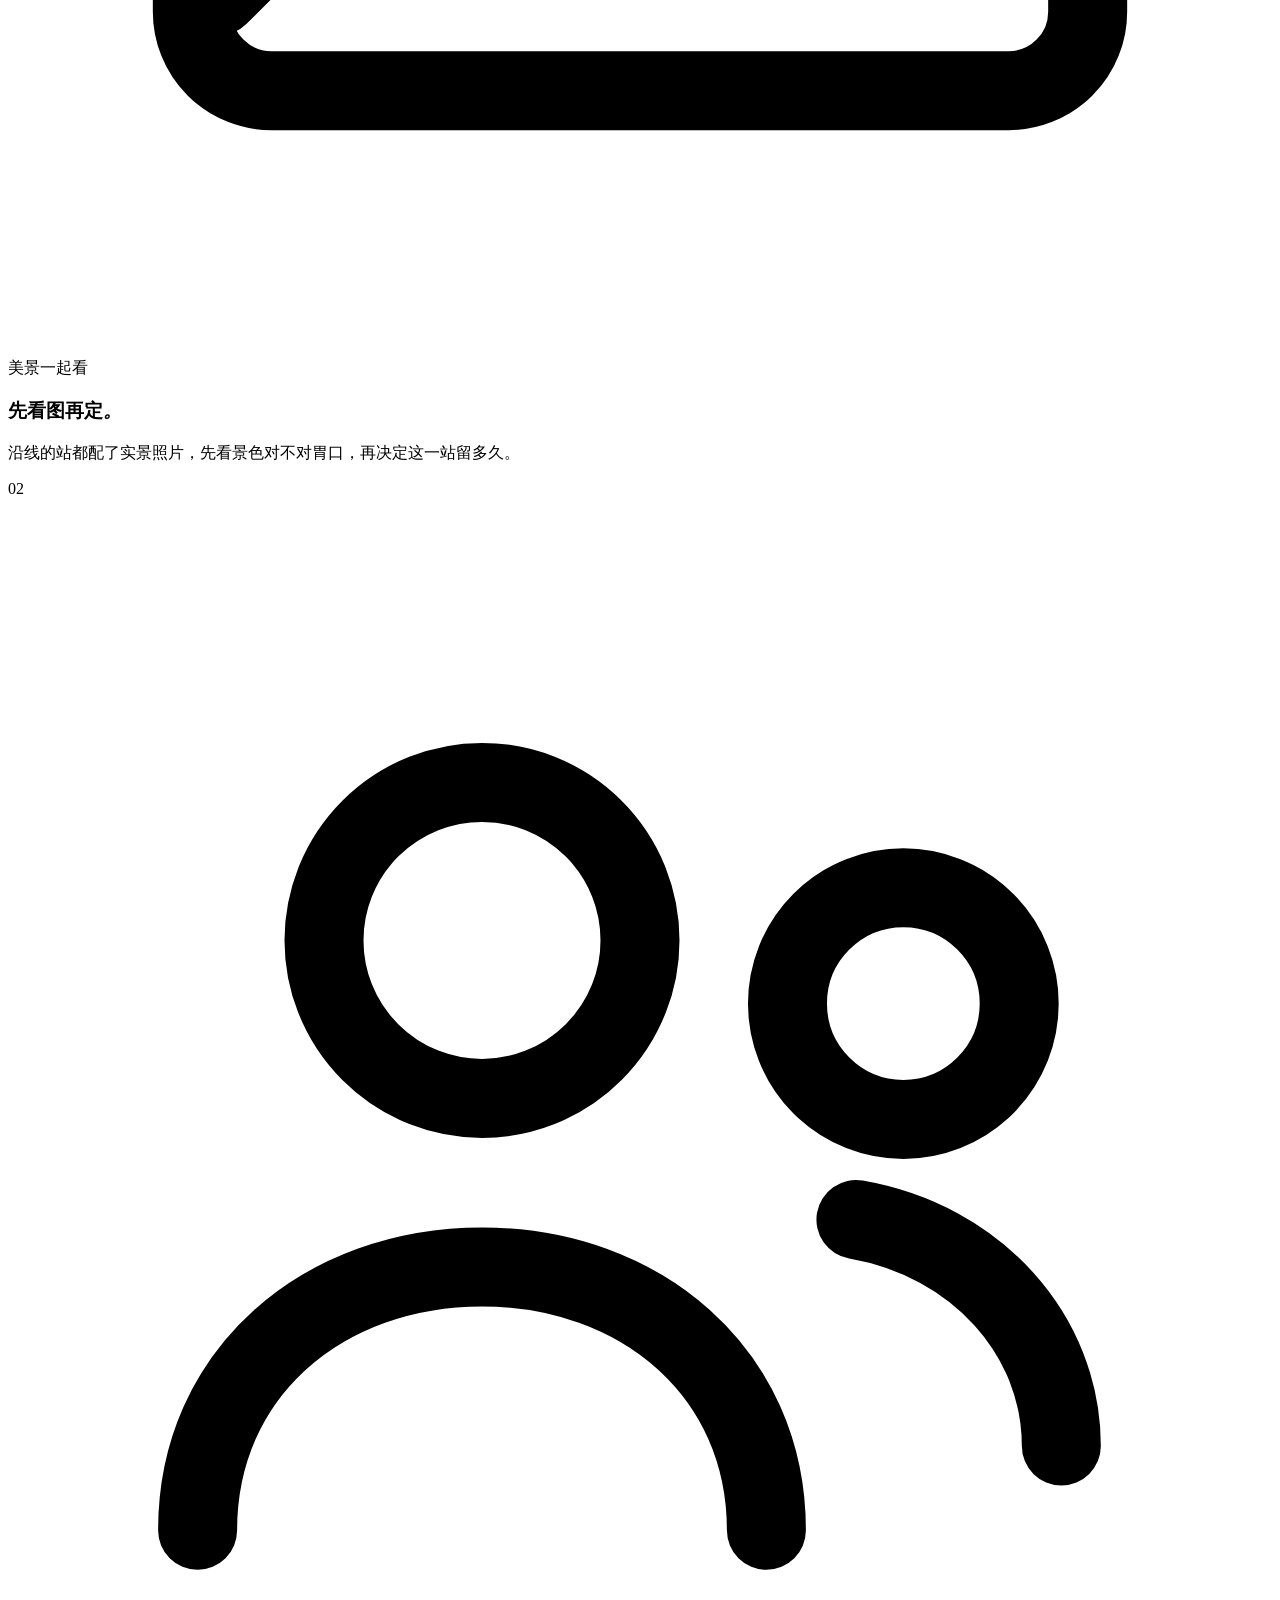
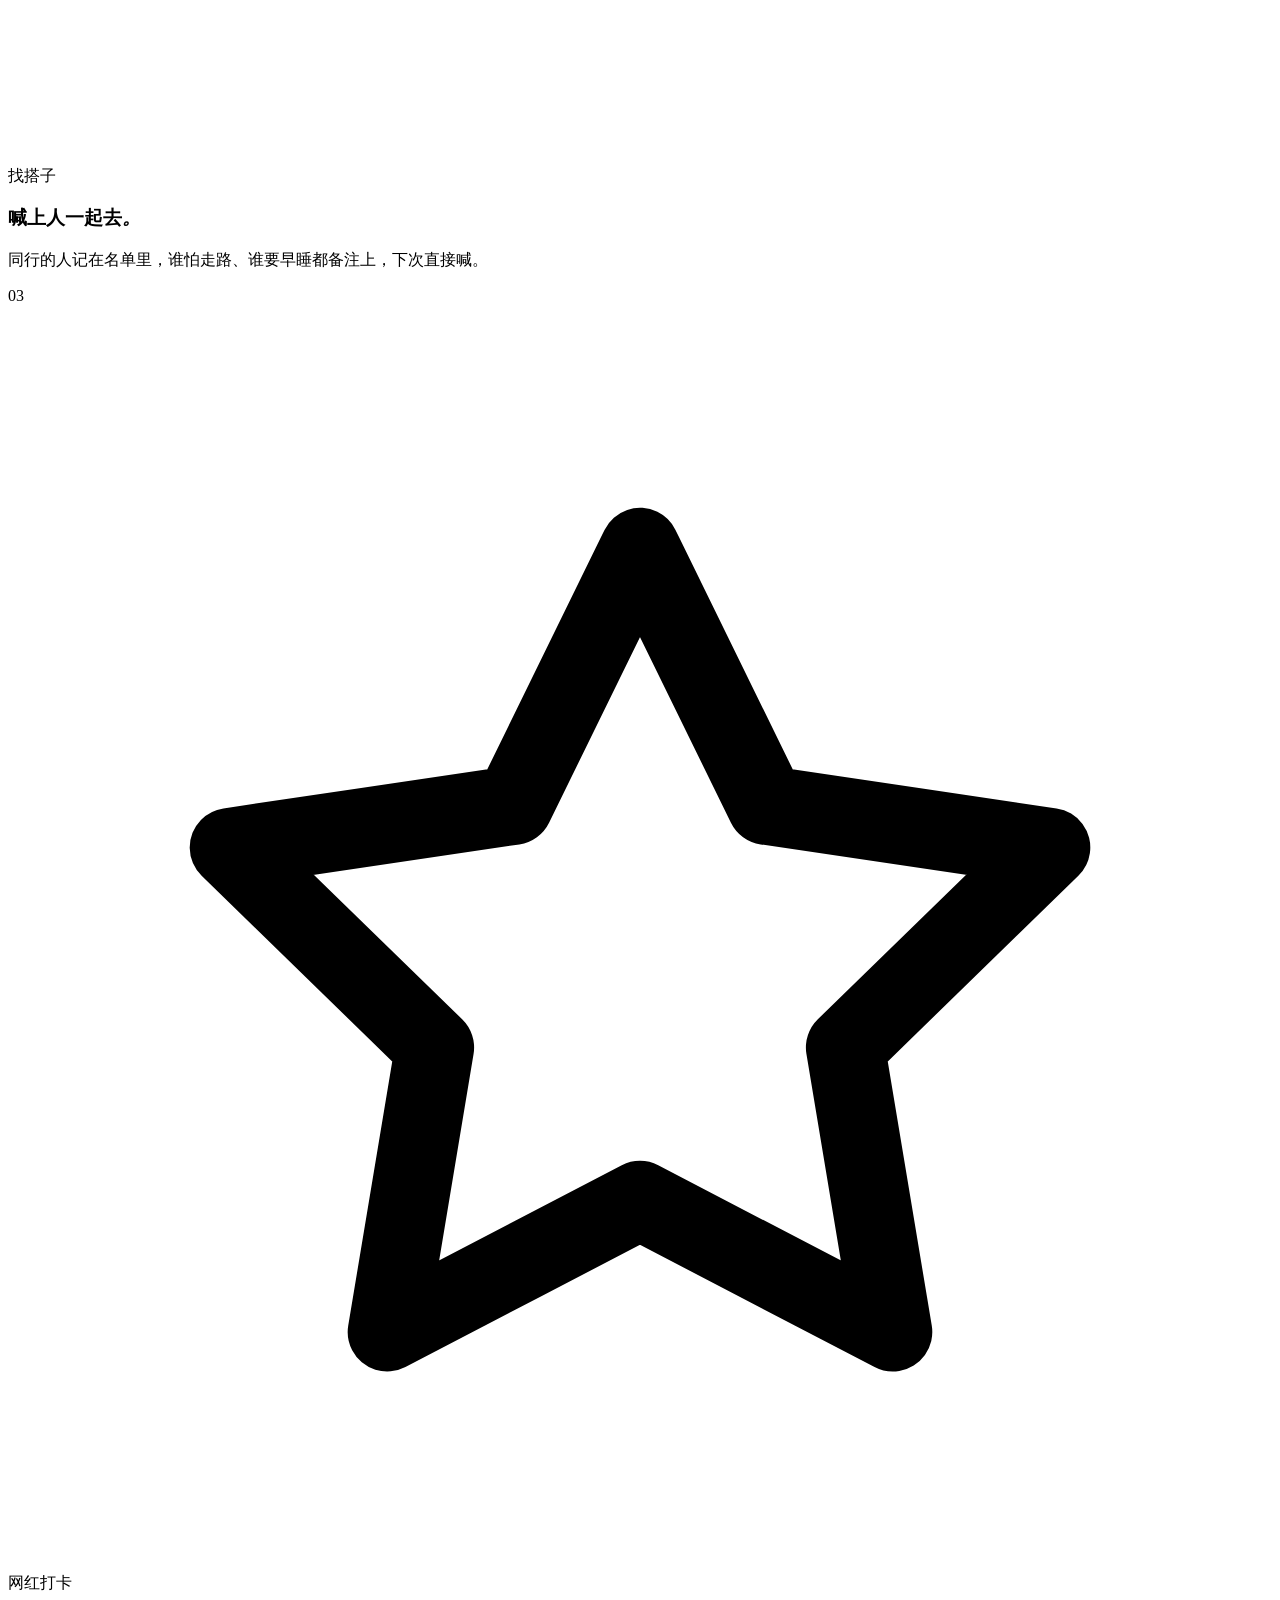
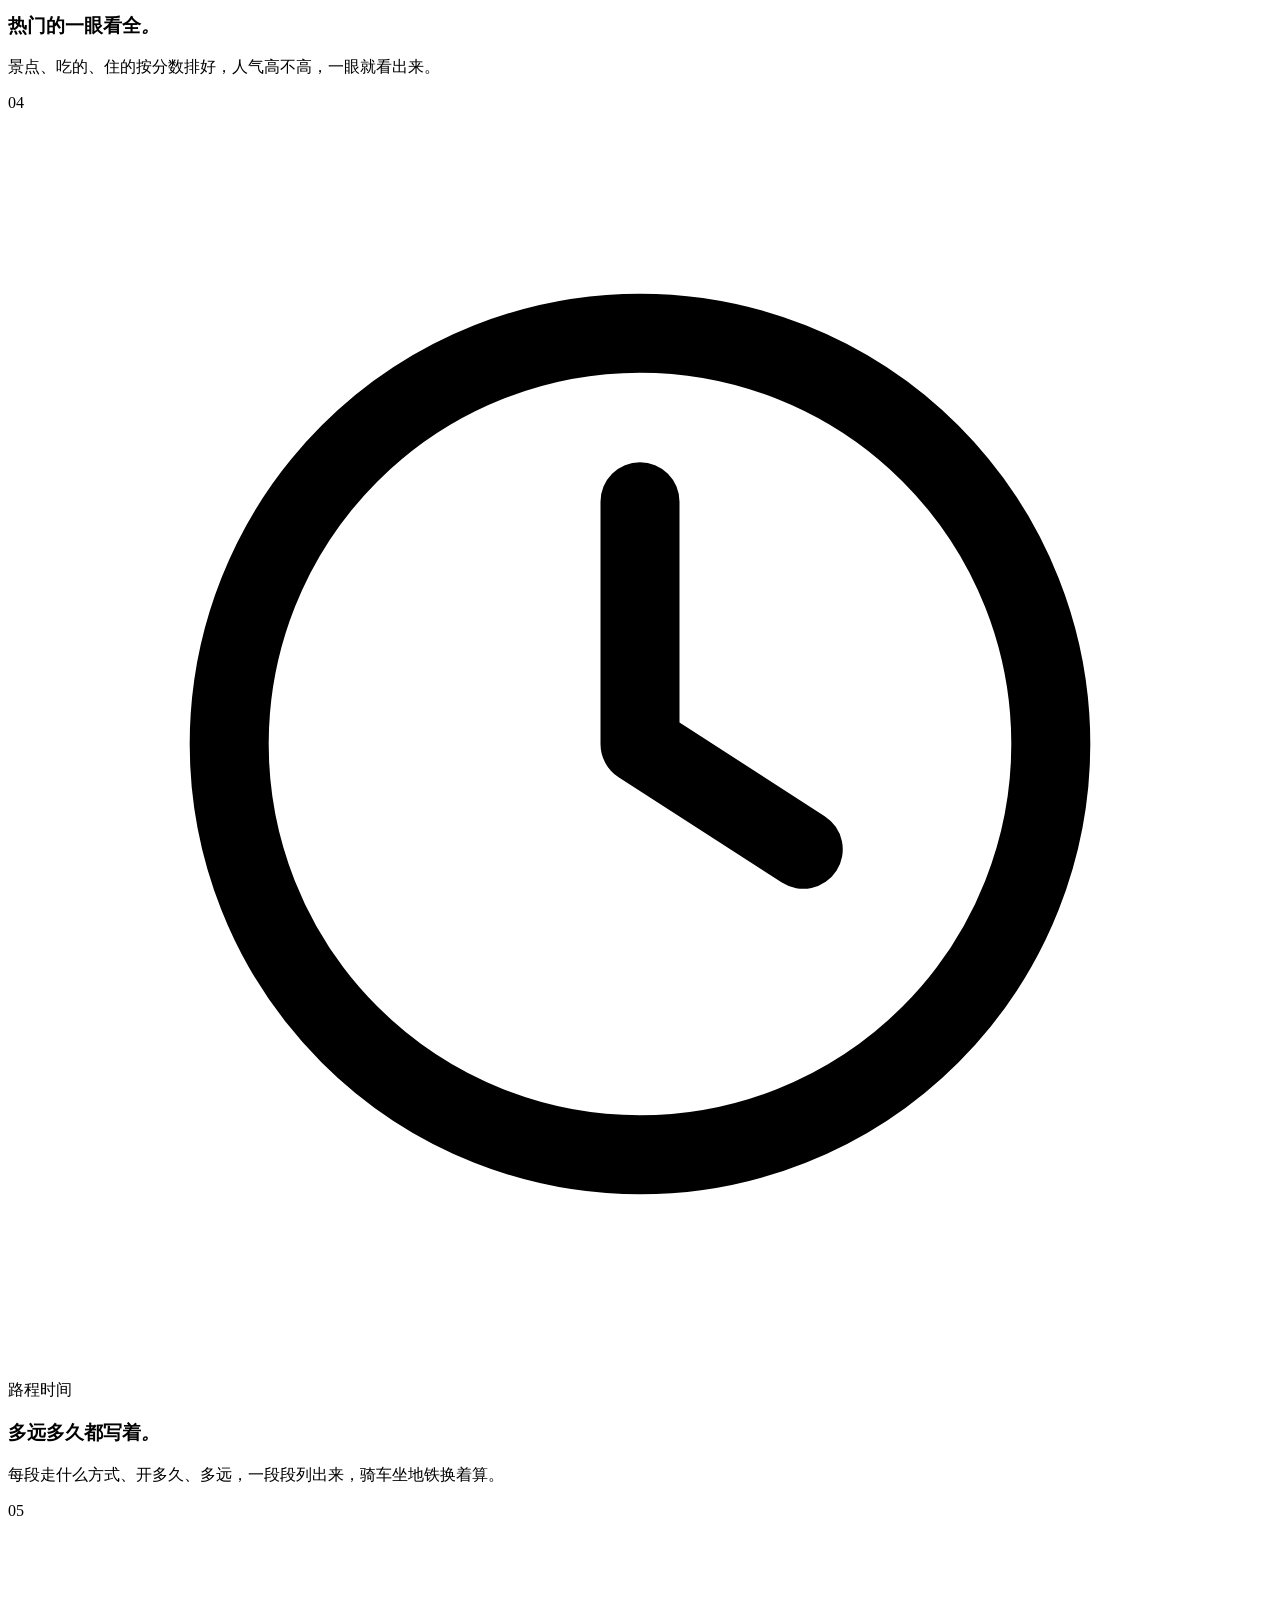
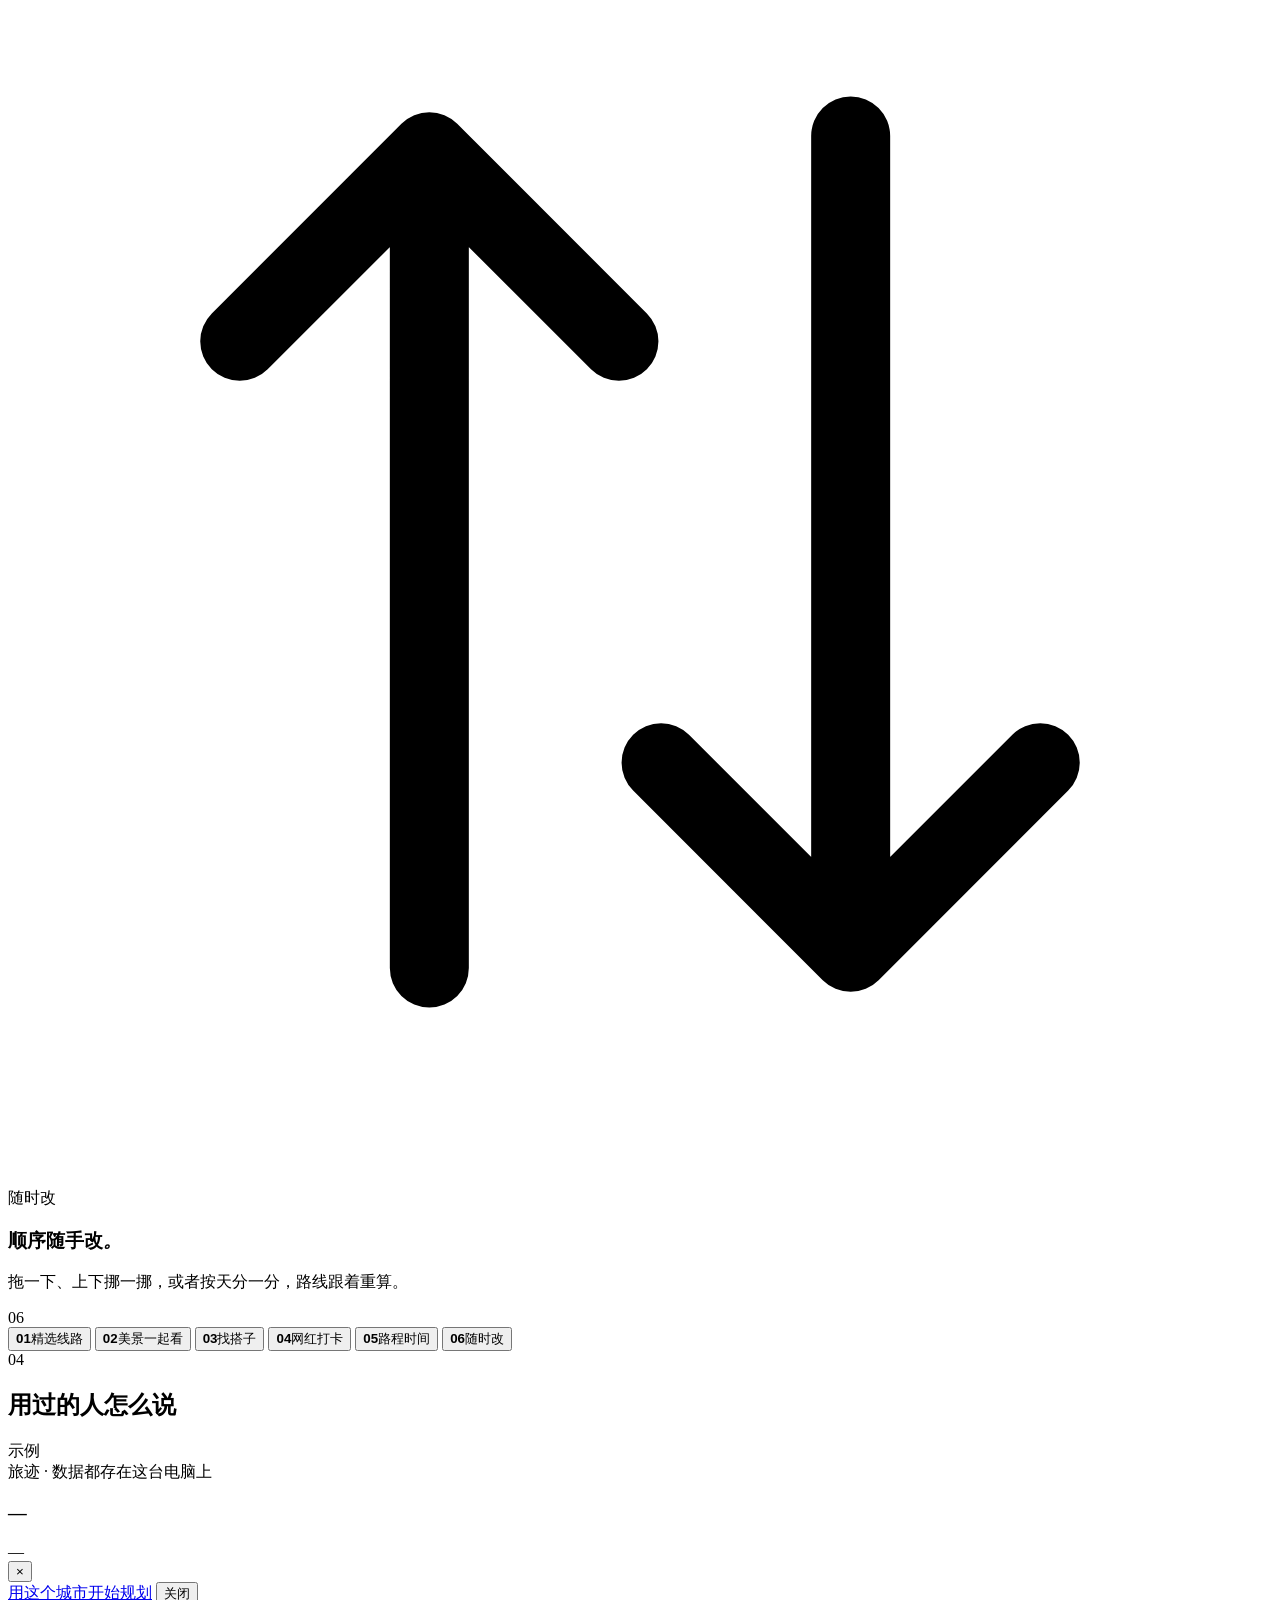
==== commit c8144337: "copy(home): six highlights covering routes, scenery, buddies, spots, timing, editing Took the list a" ====
--- a/web/home.html
+++ b/web/home.html
@@ -123,73 +123,104 @@
     <section class="block" id="reel-block" data-reveal>
       <div class="section-head">
         <span class="sec-no">03</span>
-        <h2>这四件事</h2>
-        <i class="rule"></i>
-        <span class="note">从刷到的那条笔记开始</span>
-      </div>
-
-      <div class="reel" id="reel">
+        <h2>这几件事</h2>
+        <i class="rule"></i>
+        <span class="note">挑之前先看一遍</span>
+      </div>
+
+      <div class="reel" id="reel" style="--reel-n: 6">
         <div class="reel-stage">
-          <span class="reel-count"><b id="reel-idx">01</b><i>/</i>04</span>
+          <span class="reel-count"><b id="reel-idx">01</b><i>/</i><span id="reel-total">06</span></span>
 
           <div class="reel-slides" id="reel-slides">
             <article class="reel-slide is-on" data-i="0">
               <span class="reel-ico" aria-hidden="true">
                 <svg viewBox="0 0 24 24" fill="none" stroke="currentColor" stroke-width="1.5" stroke-linecap="round" stroke-linejoin="round">
-                  <path d="M4 5.5A1.5 1.5 0 0 1 5.5 4H14l6 6v8.5a1.5 1.5 0 0 1-1.5 1.5h-13A1.5 1.5 0 0 1 4 18.5z" />
-                  <path d="M14 4v6h6" /><path d="M8 14l2.5 2.5L16 11" />
-                </svg>
-              </span>
-              <span class="reel-kick">贴一条链接</span>
-              <h3 class="reel-claim">地图上直接看<i>。</i></h3>
-              <p class="reel-text">小红书、抖音的链接贴进去，正文里提到的地方直接落到地图上，不用你一个个找。</p>
-              <span class="reel-mark" aria-hidden="true">01</span>
-            </article>
-
-            <article class="reel-slide" data-i="1">
-              <span class="reel-ico" aria-hidden="true">
-                <svg viewBox="0 0 24 24" fill="none" stroke="currentColor" stroke-width="1.5" stroke-linecap="round" stroke-linejoin="round">
-                  <path d="M4 20h16" /><path d="M7.5 20v-7M12 20V7.5M16.5 20v-4" />
-                </svg>
-              </span>
-              <span class="reel-kick">翻开看排行</span>
-              <h3 class="reel-claim">分数高的先看<i>。</i></h3>
-              <p class="reel-text">拆出来的地方按评分排成一张表，分类、分数随便筛，看中哪个就挑哪个。</p>
-              <span class="reel-mark" aria-hidden="true">02</span>
-            </article>
-
-            <article class="reel-slide" data-i="2">
-              <span class="reel-ico" aria-hidden="true">
-                <svg viewBox="0 0 24 24" fill="none" stroke="currentColor" stroke-width="1.5" stroke-linecap="round" stroke-linejoin="round">
                   <circle cx="6" cy="18" r="2.4" /><circle cx="18" cy="6" r="2.4" />
                   <path d="M8 16.2c3.6-1.2 4.4-4.6 6.4-7.4" stroke-dasharray="3 3" />
                 </svg>
               </span>
-              <span class="reel-kick">让它排顺序</span>
-              <h3 class="reel-claim">按里程排成一天<i>。</i></h3>
-              <p class="reel-text">从住的地方出发，每段多远、多久都标在上面，少走回头路；玩几天就分几天。</p>
+              <span class="reel-kick">精选线路</span>
+              <h3 class="reel-claim">路线直接看<i>。</i></h3>
+              <p class="reel-text">排好的线路摆在这儿：左边是沿线实景，右边按天列好走哪几个点。</p>
+              <span class="reel-mark" aria-hidden="true">01</span>
+            </article>
+
+            <article class="reel-slide" data-i="1">
+              <span class="reel-ico" aria-hidden="true">
+                <svg viewBox="0 0 24 24" fill="none" stroke="currentColor" stroke-width="1.5" stroke-linecap="round" stroke-linejoin="round">
+                  <rect x="3.5" y="5" width="17" height="14" rx="1.5" />
+                  <circle cx="9" cy="10" r="1.6" />
+                  <path d="M4 17.2l4.4-4.4 2.9 2.9L15 12l4.5 4.5" />
+                </svg>
+              </span>
+              <span class="reel-kick">美景一起看</span>
+              <h3 class="reel-claim">先看图再定<i>。</i></h3>
+              <p class="reel-text">沿线的站都配了实景照片，先看景色对不对胃口，再决定这一站留多久。</p>
+              <span class="reel-mark" aria-hidden="true">02</span>
+            </article>
+
+            <article class="reel-slide" data-i="2">
+              <span class="reel-ico" aria-hidden="true">
+                <svg viewBox="0 0 24 24" fill="none" stroke="currentColor" stroke-width="1.5" stroke-linecap="round" stroke-linejoin="round">
+                  <circle cx="9" cy="8.4" r="3" />
+                  <path d="M3.6 19.6c0-3 2.4-5 5.4-5s5.4 2 5.4 5" />
+                  <circle cx="17" cy="9.6" r="2.2" />
+                  <path d="M16.1 13.7c2.3.4 3.9 2.2 3.9 4.3" />
+                </svg>
+              </span>
+              <span class="reel-kick">找搭子</span>
+              <h3 class="reel-claim">喊上人一起去<i>。</i></h3>
+              <p class="reel-text">同行的人记在名单里，谁怕走路、谁要早睡都备注上，下次直接喊。</p>
               <span class="reel-mark" aria-hidden="true">03</span>
             </article>
 
             <article class="reel-slide" data-i="3">
               <span class="reel-ico" aria-hidden="true">
                 <svg viewBox="0 0 24 24" fill="none" stroke="currentColor" stroke-width="1.5" stroke-linecap="round" stroke-linejoin="round">
-                  <circle cx="18" cy="5" r="2.5" /><circle cx="6" cy="12" r="2.5" /><circle cx="18" cy="19" r="2.5" />
-                  <path d="M8.2 10.8 15.8 6.4M8.2 13.2l7.6 4.4" />
-                </svg>
-              </span>
-              <span class="reel-kick">发给同行的人</span>
-              <h3 class="reel-claim">一起商量着改<i>。</i></h3>
-              <p class="reel-text">排完生成一个网页，谁点开都能看；要改哪直接说，你这边随手改。</p>
+                  <path d="M12 4.6l2.4 4.9 5.4.8-3.9 3.8.9 5.4-4.8-2.5-4.8 2.5.9-5.4L4.2 10.3l5.4-.8z" />
+                </svg>
+              </span>
+              <span class="reel-kick">网红打卡</span>
+              <h3 class="reel-claim">热门的一眼看全<i>。</i></h3>
+              <p class="reel-text">景点、吃的、住的按分数排好，人气高不高，一眼就看出来。</p>
               <span class="reel-mark" aria-hidden="true">04</span>
             </article>
+
+            <article class="reel-slide" data-i="4">
+              <span class="reel-ico" aria-hidden="true">
+                <svg viewBox="0 0 24 24" fill="none" stroke="currentColor" stroke-width="1.5" stroke-linecap="round" stroke-linejoin="round">
+                  <circle cx="12" cy="12" r="7.8" />
+                  <path d="M12 7.4V12l3.1 2" />
+                </svg>
+              </span>
+              <span class="reel-kick">路程时间</span>
+              <h3 class="reel-claim">多远多久都写着<i>。</i></h3>
+              <p class="reel-text">每段走什么方式、开多久、多远，一段段列出来，骑车坐地铁换着算。</p>
+              <span class="reel-mark" aria-hidden="true">05</span>
+            </article>
+
+            <article class="reel-slide" data-i="5">
+              <span class="reel-ico" aria-hidden="true">
+                <svg viewBox="0 0 24 24" fill="none" stroke="currentColor" stroke-width="1.5" stroke-linecap="round" stroke-linejoin="round">
+                  <path d="M8 19.9V4.4M8 4.4 4.4 8M8 4.4 11.6 8" />
+                  <path d="M16 4.1v15.5M16 19.6l3.6-3.6M16 19.6l-3.6-3.6" />
+                </svg>
+              </span>
+              <span class="reel-kick">随时改</span>
+              <h3 class="reel-claim">顺序随手改<i>。</i></h3>
+              <p class="reel-text">拖一下、上下挪一挪，或者按天分一分，路线跟着重算。</p>
+              <span class="reel-mark" aria-hidden="true">06</span>
+            </article>
           </div>
 
           <div class="reel-tabs" id="reel-tabs" aria-label="这四件事">
-            <button class="reel-tab is-on" type="button" data-i="0" aria-current="true"><b>01</b>贴一条链接</button>
-            <button class="reel-tab" type="button" data-i="1"><b>02</b>翻开看排行</button>
-            <button class="reel-tab" type="button" data-i="2"><b>03</b>让它排顺序</button>
-            <button class="reel-tab" type="button" data-i="3"><b>04</b>发给同行的人</button>
+            <button class="reel-tab is-on" type="button" data-i="0" aria-current="true"><b>01</b>精选线路</button>
+            <button class="reel-tab" type="button" data-i="1"><b>02</b>美景一起看</button>
+            <button class="reel-tab" type="button" data-i="2"><b>03</b>找搭子</button>
+            <button class="reel-tab" type="button" data-i="3"><b>04</b>网红打卡</button>
+            <button class="reel-tab" type="button" data-i="4"><b>05</b>路程时间</button>
+            <button class="reel-tab" type="button" data-i="5"><b>06</b>随时改</button>
           </div>
           <i class="reel-bar" aria-hidden="true"><b id="reel-bar"></b></i>
         </div>
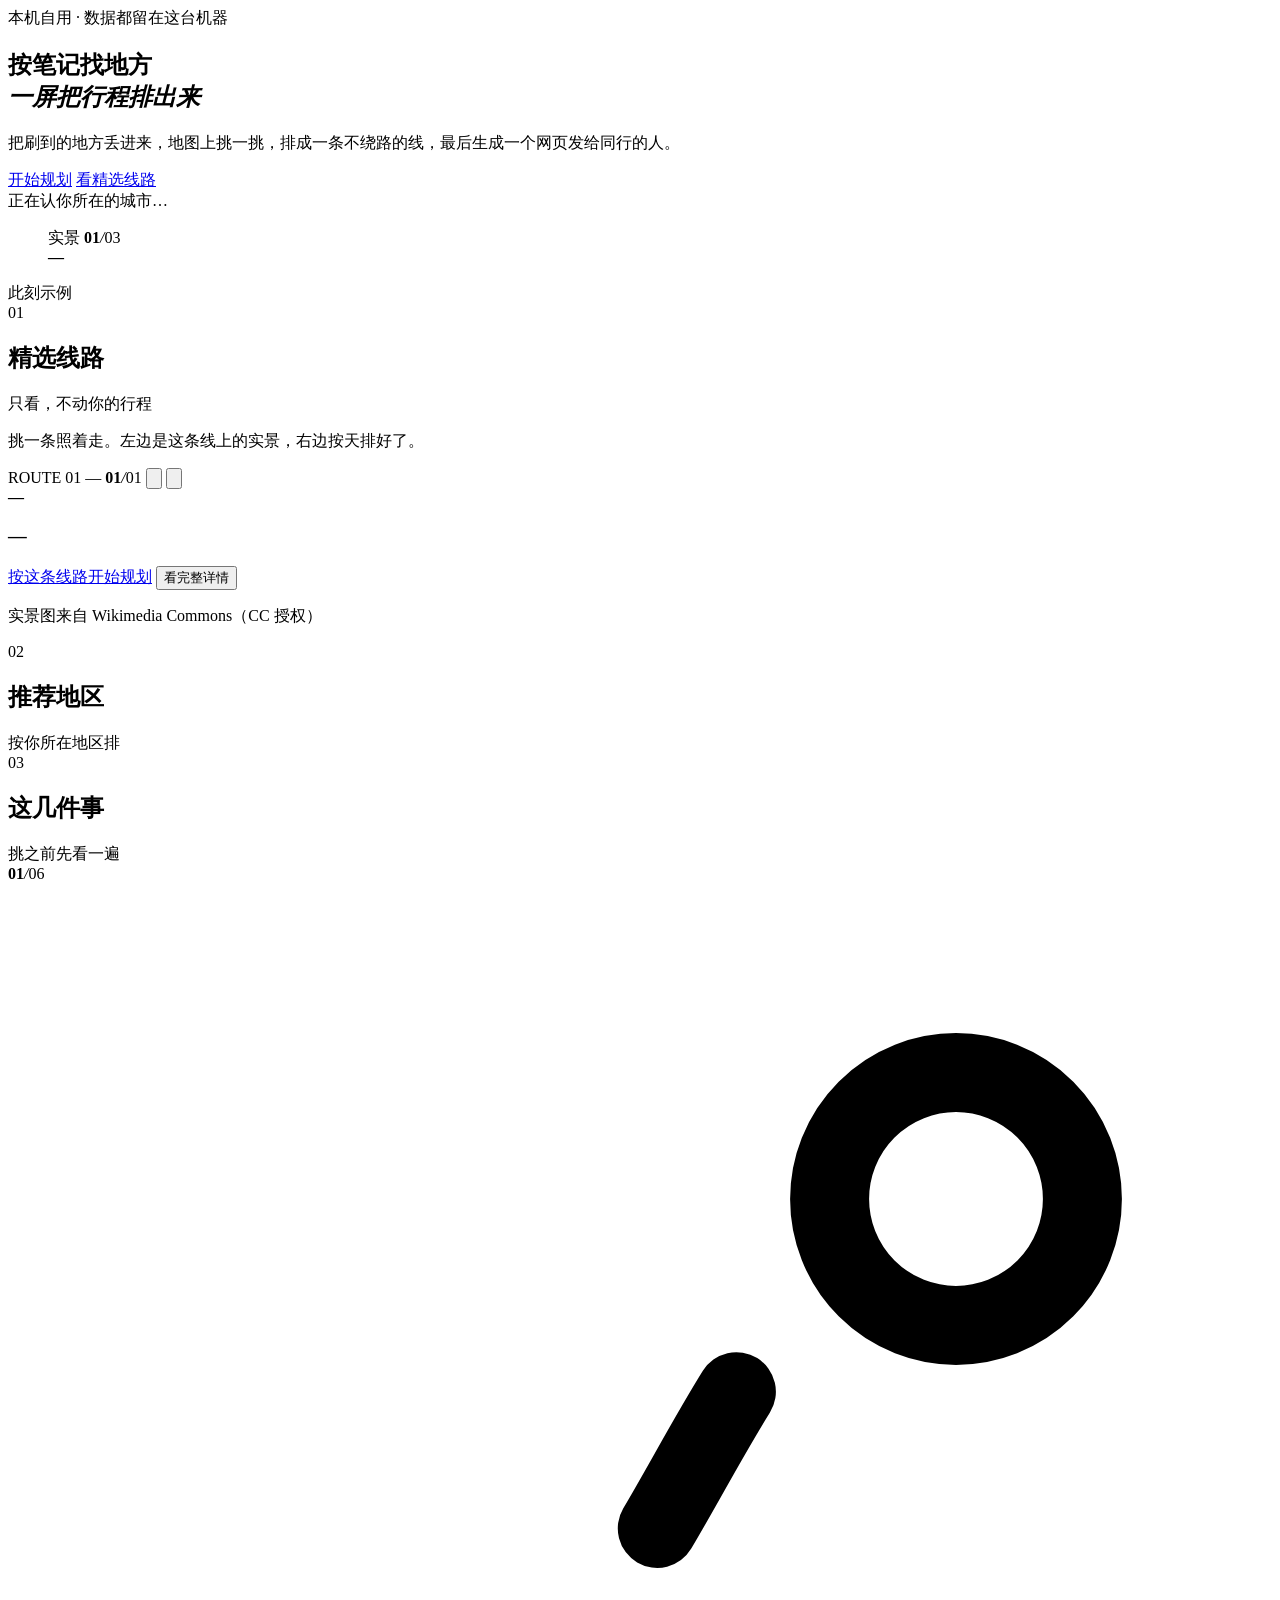
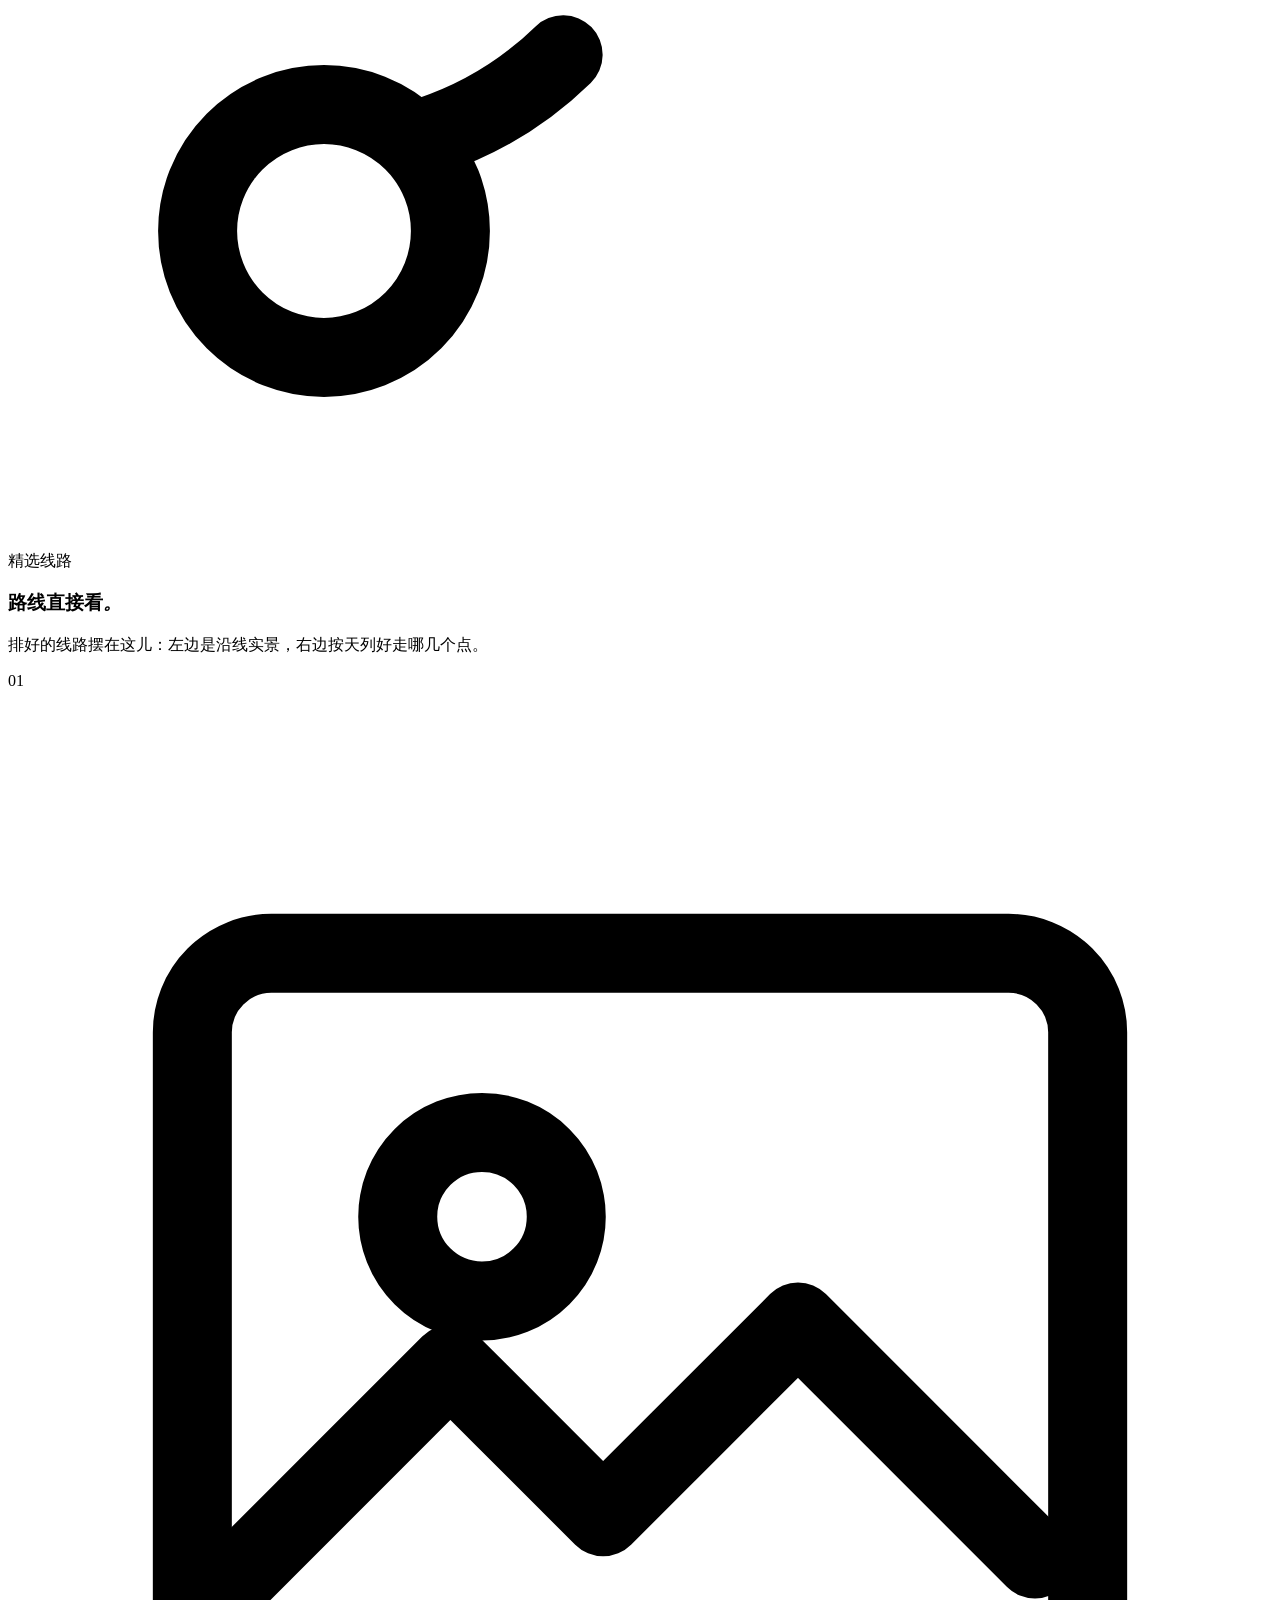
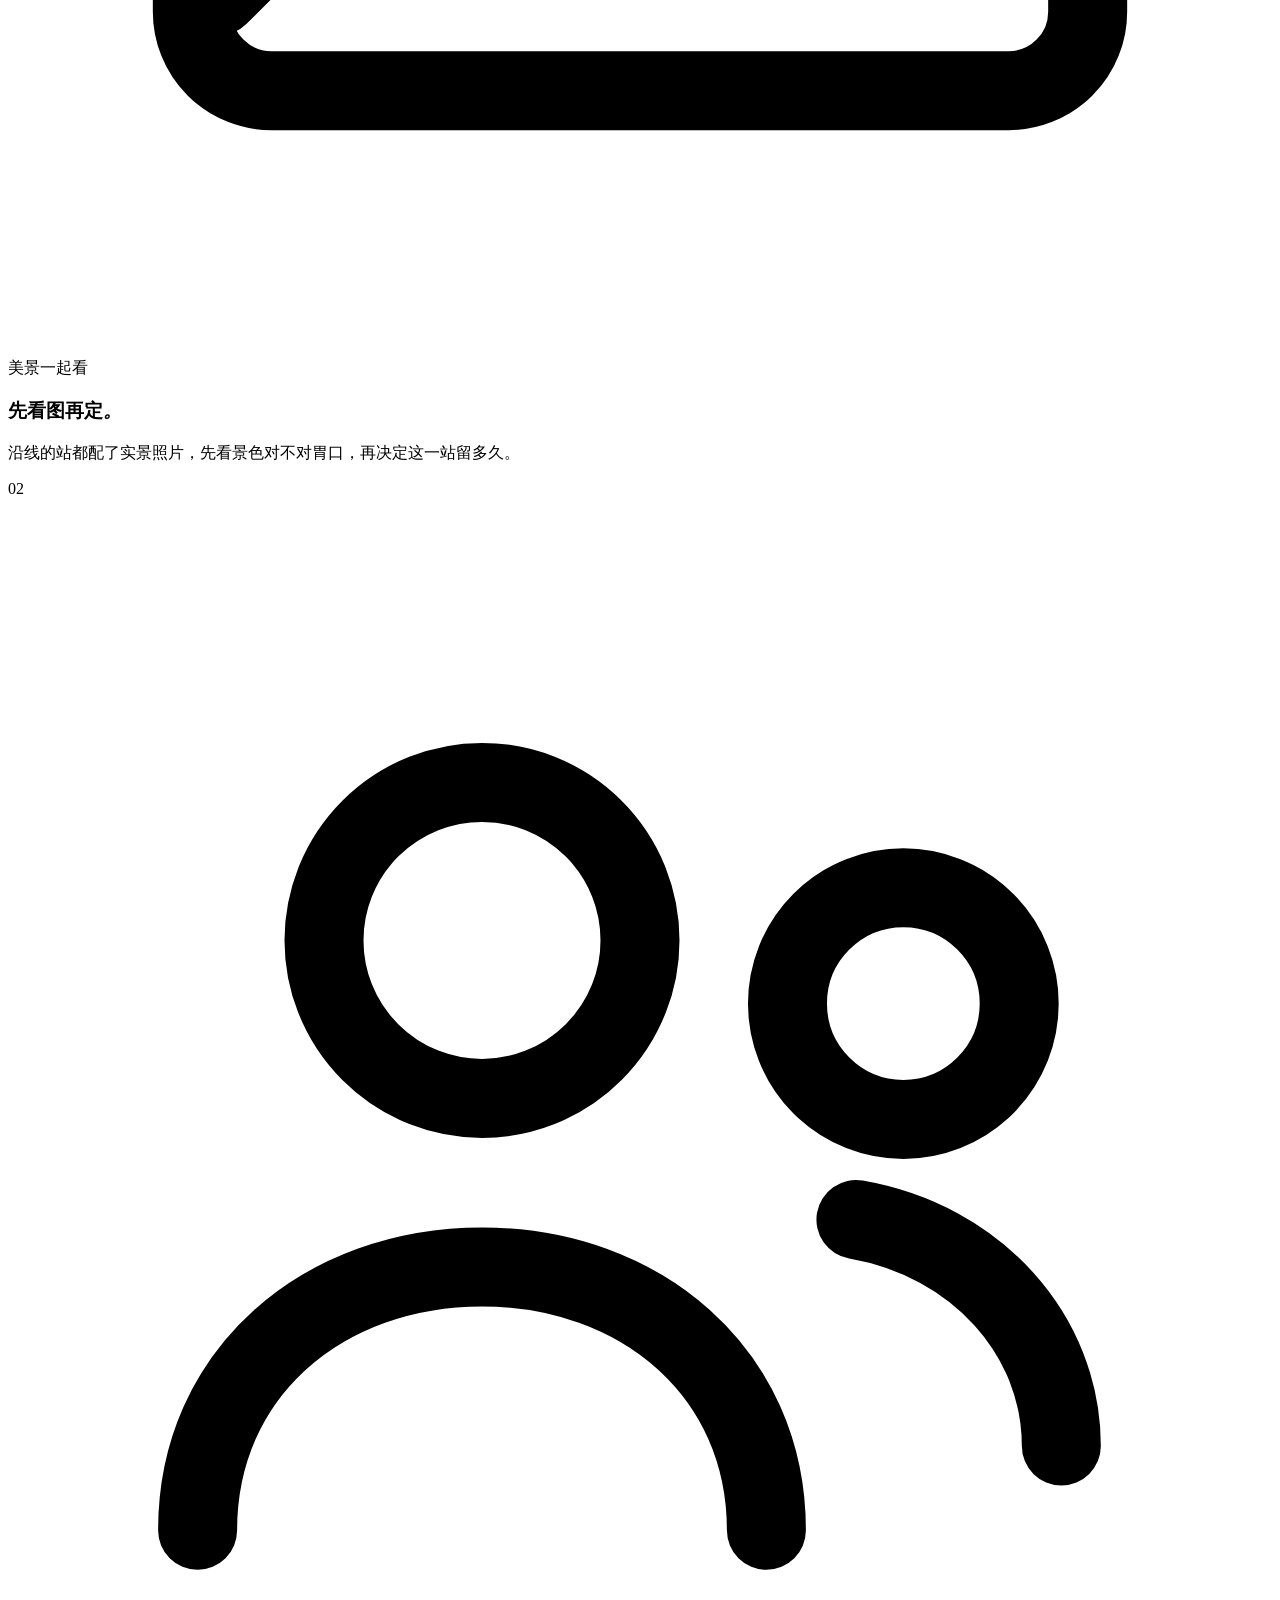
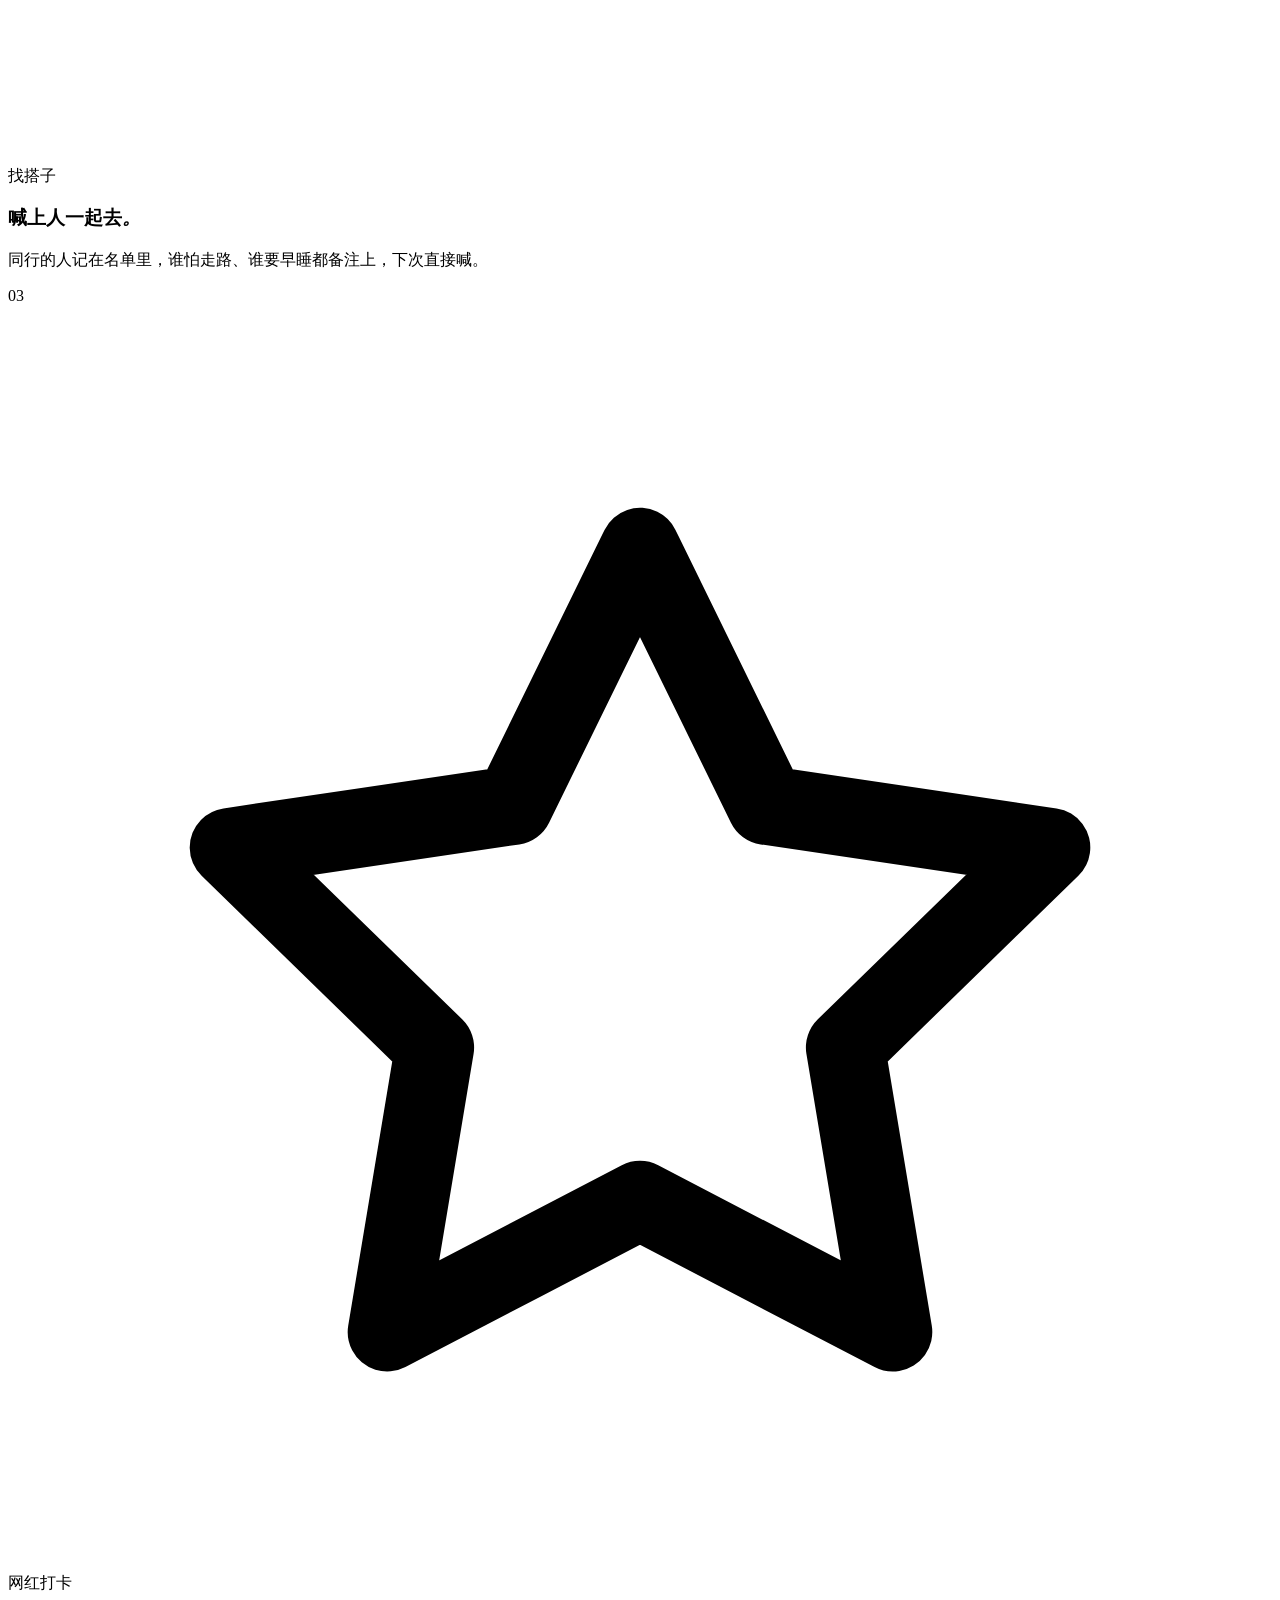
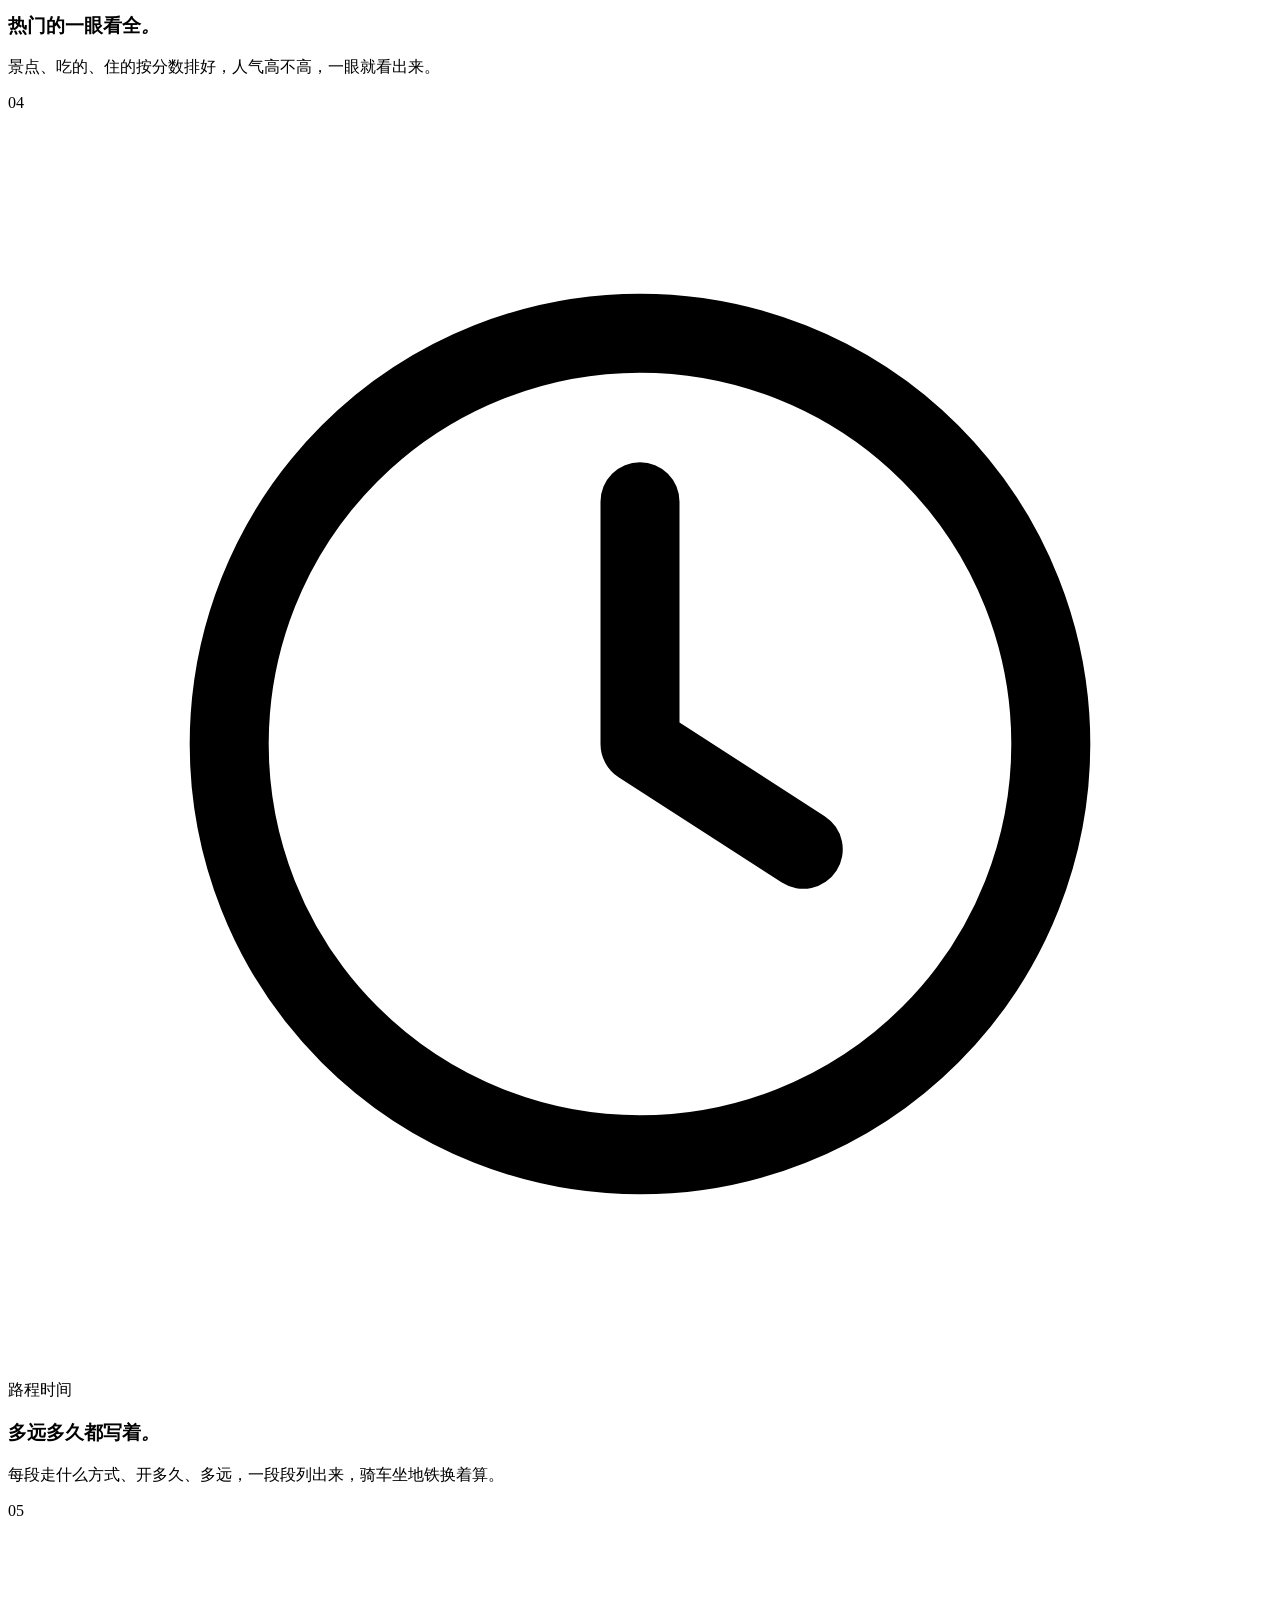
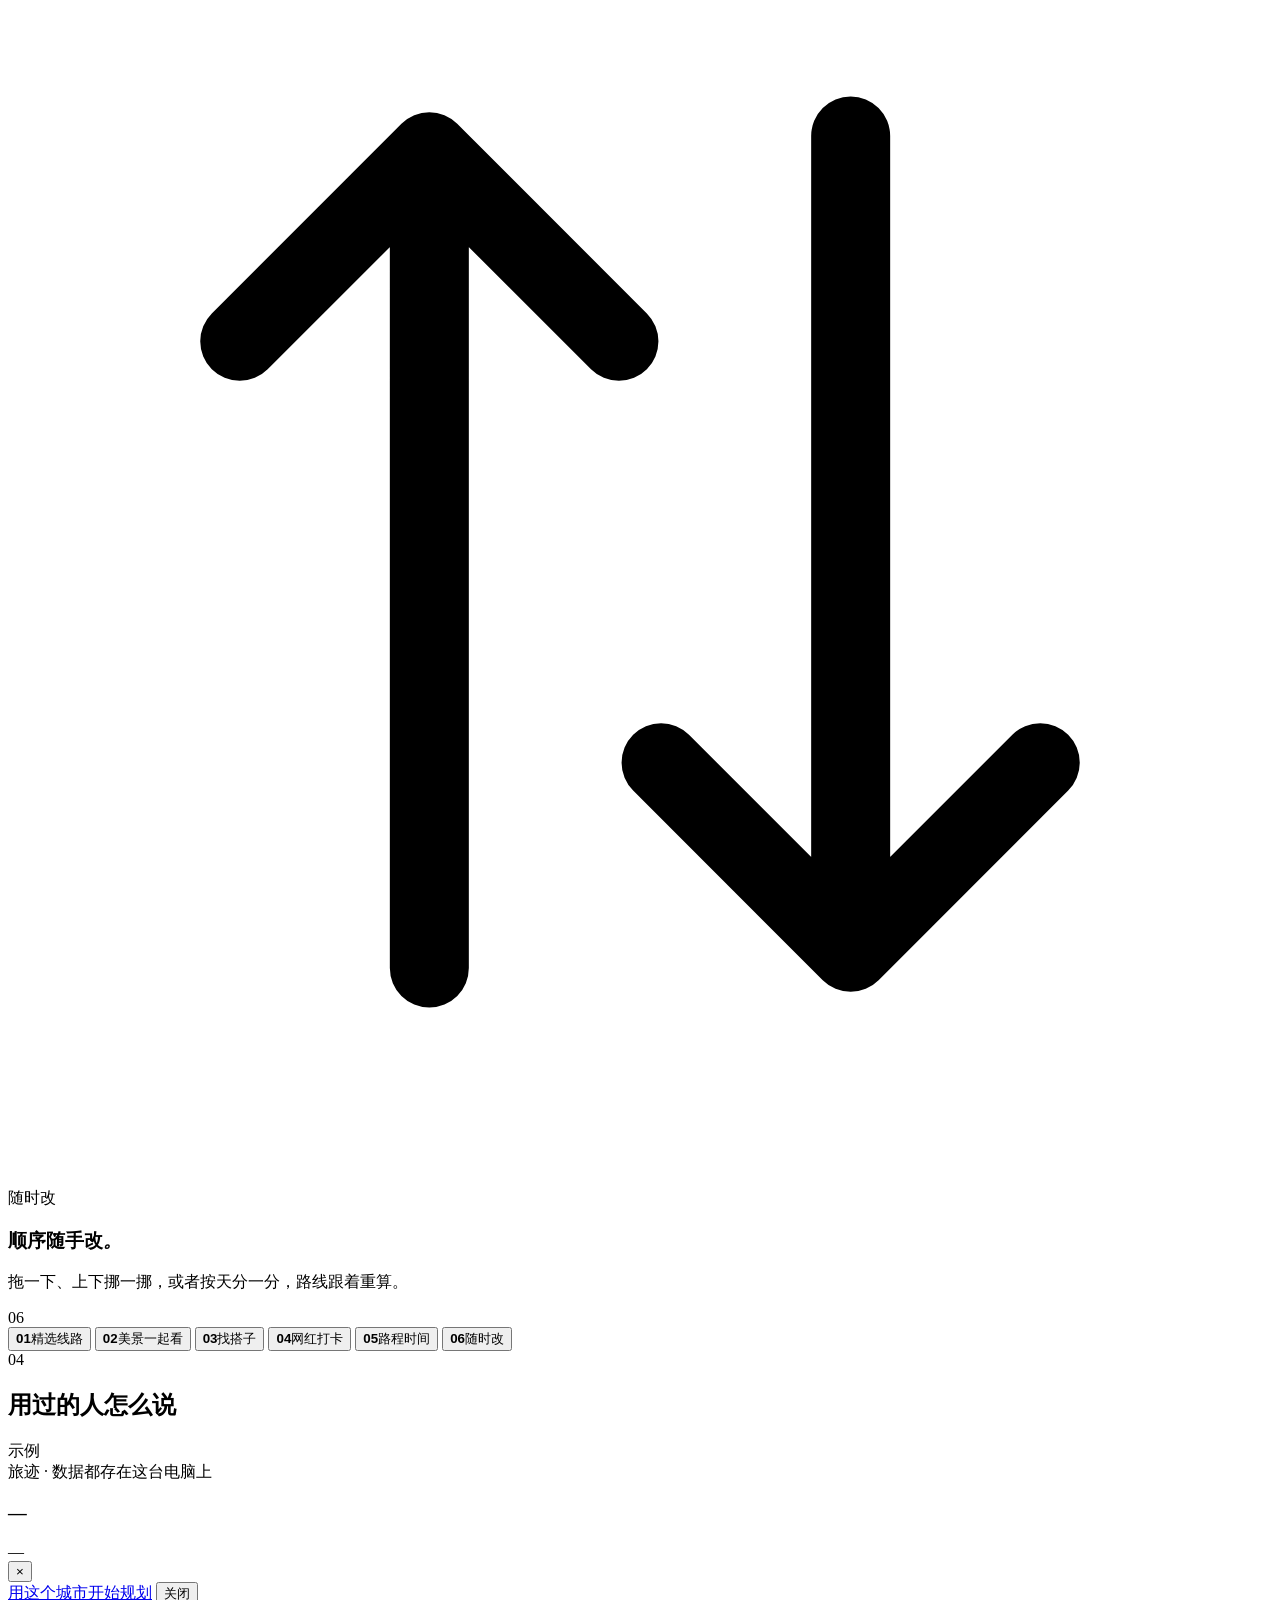
==== commit 41038bdc: "style: repaint the site in the reference product's light palette Swaps the warm dark editorial look " ====
--- a/web/home.html
+++ b/web/home.html
@@ -17,7 +17,7 @@
     <div class="hero-inner">
       <div class="hero-copy">
         <span class="kick"><i></i>本机自用 · 数据都留在这台机器</span>
-        <h1>按笔记找地方<br />一屏把行程排出来</h1>
+        <h1>按笔记找地方<br /><em>一屏把行程排出来</em></h1>
         <p>
           把刷到的地方丢进来，地图上挑一挑，排成一条不绕路的线，最后生成一个网页发给同行的人。
         </p>
